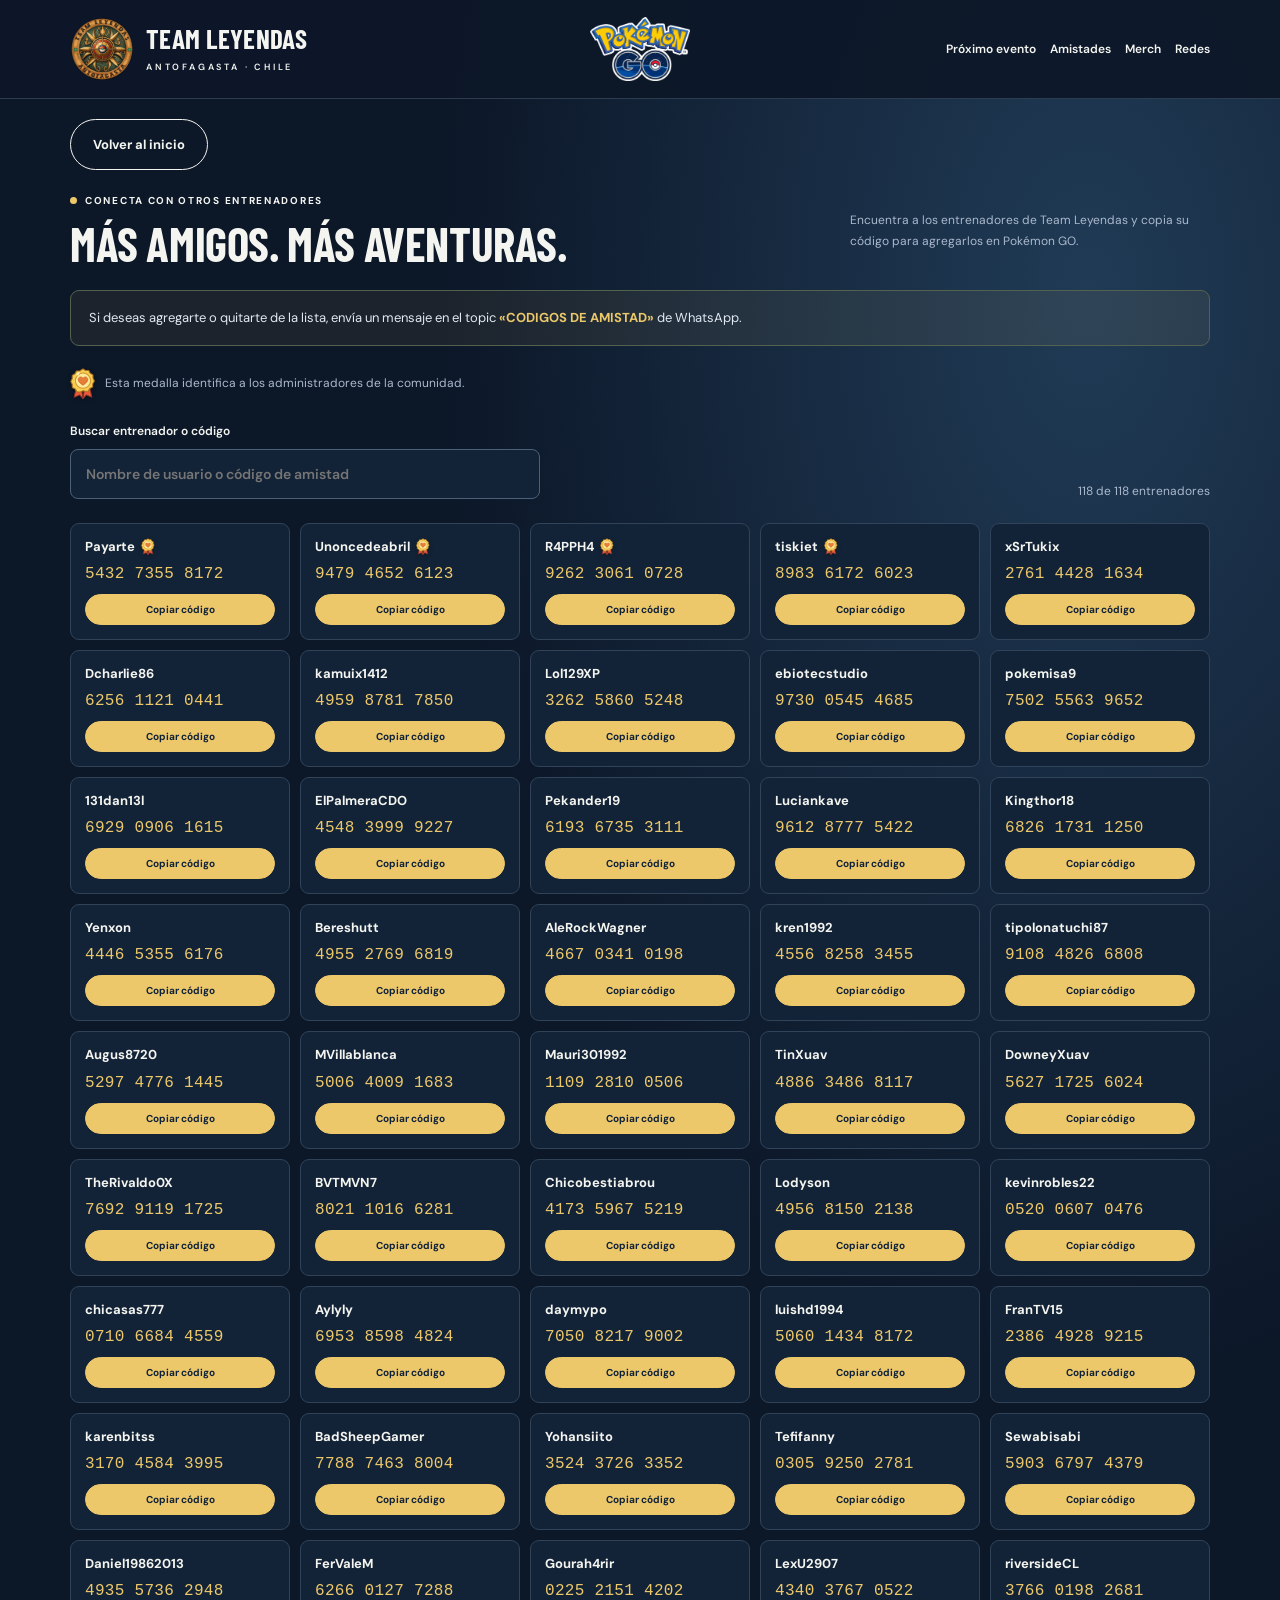
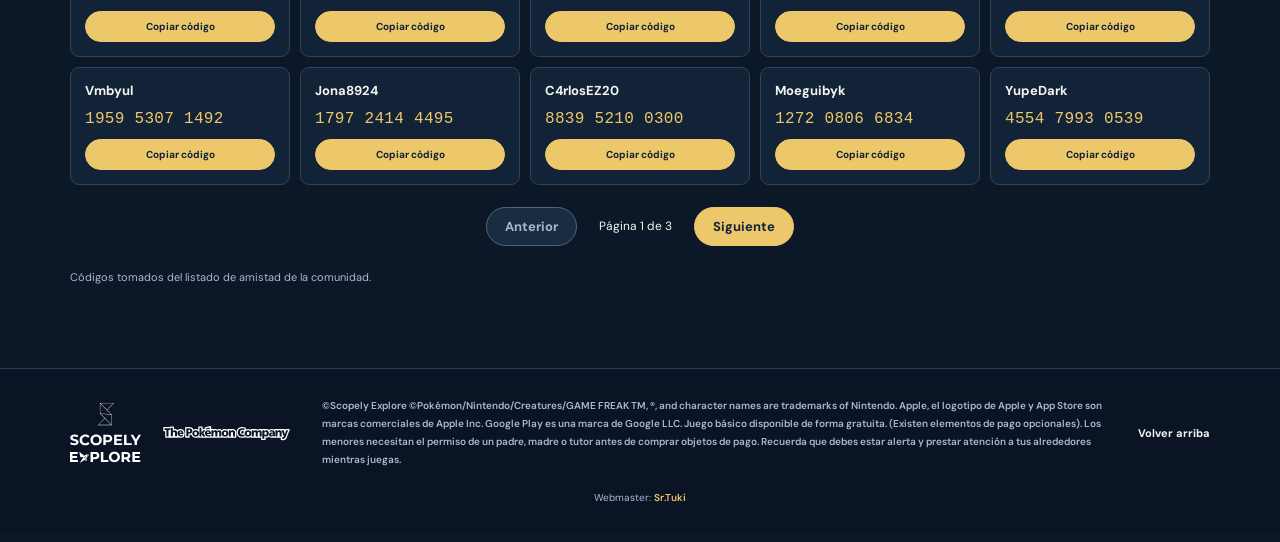
==== amistades.html @ 50afb920 "Quitar Bellota1311, Katheeee19, carloskys9 y ErisVamp de amistades" ====
<!doctype html>
<html lang="es">
<head>
<meta charset="utf-8"><meta name="viewport" content="width=device-width, initial-scale=1">
<title>Amistades · Team Leyendas Antofagasta</title>
<meta name="description" content="Team Leyendas, comunidad oficial de Pokémon GO de Antofagasta. Descubre una nueva aventura junto a entrenadores de tu ciudad.">
<!-- Vista previa al compartir en WhatsApp y redes sociales -->
<link rel="canonical" href="https://teamleyendasgo.cl/amistades.html">
<meta property="og:type" content="website">
<meta property="og:locale" content="es_CL">
<meta property="og:site_name" content="Team Leyendas Antofagasta">
<meta property="og:title" content="Amistades · Team Leyendas Antofagasta">
<meta property="og:description" content="Encuentra entrenadores de Team Leyendas Antofagasta, copia sus códigos de amistad y comparte regalos y aventuras en Pokémon GO.">
<meta property="og:url" content="https://teamleyendasgo.cl/amistades.html">
<meta property="og:image" content="https://teamleyendasgo.cl/vista-previa.png">
<meta property="og:image:secure_url" content="https://teamleyendasgo.cl/vista-previa.png">
<meta property="og:image:type" content="image/png">
<meta property="og:image:width" content="768">
<meta property="og:image:height" content="797">
<meta property="og:image:alt" content="Logo oficial de Team Leyendas Antofagasta">
<meta name="twitter:card" content="summary_large_image">
<meta name="twitter:title" content="Amistades · Team Leyendas Antofagasta">
<meta name="twitter:description" content="Encuentra entrenadores de Team Leyendas Antofagasta, copia sus códigos de amistad y comparte regalos y aventuras en Pokémon GO.">
<meta name="twitter:image" content="https://teamleyendasgo.cl/vista-previa.png">
<meta name="twitter:image:alt" content="Logo oficial de Team Leyendas Antofagasta">

<meta name="theme-color" content="#f6f3eb">
<link rel="icon" type="image/png" href="[data-uri]">
<style>
@import url('https://fonts.googleapis.com/css2?family=Barlow+Condensed:wght@600;700;800&family=DM+Sans:wght@400;500;600;700&display=swap');
:root{--paper:#f6f3eb;--ink:#263c35;--orange:#ec6334;--muted:#69776c;--line:#d8dcd0}*{box-sizing:border-box}html{scroll-behavior:smooth;scroll-padding-top:90px}body{margin:0;background:var(--paper);color:var(--ink);font-family:'DM Sans',sans-serif}a{color:inherit;text-decoration:none}button{font:inherit;cursor:pointer}button:focus-visible,a:focus-visible{outline:3px solid #228c9e;outline-offset:5px}.wrap{max-width:1220px;margin:auto;padding:0 40px}header{border-bottom:1px solid var(--line);background:var(--paper)}.nav{height:98px;display:flex;align-items:center;justify-content:space-between;gap:30px}.brand{display:flex;align-items:center;gap:12px}.brand-ball{width:40px;height:40px;border:3px solid var(--ink);border-radius:50%;background:linear-gradient(var(--orange) 0 46%,var(--ink) 46% 55%,var(--paper) 55%);position:relative;transform:rotate(-22deg)}.brand-ball:after{content:'';position:absolute;width:11px;height:11px;background:var(--paper);border:3px solid var(--ink);border-radius:50%;left:9px;top:9px}.brand strong{font-family:'Barlow Condensed',sans-serif;font-size:27px;line-height:.9;letter-spacing:.3px}.brand small{display:block;font-size:9px;font-weight:600;letter-spacing:2.8px;margin-top:7px}nav{display:flex;align-items:center;gap:31px;font-size:13px;font-weight:600}nav a:hover{color:var(--orange)}.btn{display:inline-flex;align-items:center;justify-content:center;gap:24px;padding:16px 22px;border-radius:6px;border:1px solid var(--ink);font-weight:700;font-size:13px;background:transparent;transition:transform .2s,background .2s}.btn:hover{transform:translateY(-2px)}.btn.primary{background:var(--orange);border-color:var(--orange);color:white}.btn.dark{background:var(--ink);color:white}.nav-cta{padding:12px 18px}.menu{display:none}.hero{padding:69px 0 54px;display:grid;grid-template-columns:1fr 1fr;align-items:center;gap:15px}.eyebrow{display:flex;align-items:center;gap:8px;font-size:10px;font-weight:700;letter-spacing:1.7px;text-transform:uppercase}.eyebrow:before{content:'';width:7px;height:7px;border-radius:50%;background:var(--orange)}h1,h2,h3,p{margin:0}h1{font-family:'Barlow Condensed',sans-serif;font-weight:800;font-size:clamp(65px,7.3vw,100px);line-height:.94;letter-spacing:-1.3px;margin:22px 0}h1 em{font-style:normal;color:var(--orange)}.hero-copy>p{max-width:395px;line-height:1.8;font-size:14px;color:var(--muted);margin:25px 0}.actions{display:flex;gap:12px;flex-wrap:wrap}.location{display:flex;align-items:center;gap:9px;font-size:11px;color:var(--muted);margin-top:27px}.location svg{width:17px}.art{position:relative}.art svg{display:block;width:100%;height:auto}.art-tag{position:absolute;bottom:48px;left:35px;background:var(--paper);border:1px solid var(--ink);box-shadow:4px 4px 0 var(--ink);padding:13px 18px;transform:rotate(-6deg);font-size:12px;font-weight:700}.ticker{display:flex;justify-content:space-between;align-items:center;gap:20px;padding:22px 0;border-top:1px solid var(--line);border-bottom:1px solid var(--line);font-size:11px;font-weight:700;letter-spacing:1px}.ticker span:before{content:'✦';color:var(--orange);margin-right:12px}section{padding:70px 0}.section-top{display:flex;justify-content:space-between;gap:25px;align-items:end;margin-bottom:28px}h2{font-family:'Barlow Condensed',sans-serif;font-size:47px;line-height:1.05;text-transform:uppercase;letter-spacing:-.4px}.section-top h2{margin-top:12px}.section-top>p{font-size:12px;color:var(--muted);max-width:285px;line-height:1.8}.cards{display:grid;grid-template-columns:repeat(3,1fr);gap:20px}.card{border:1px solid var(--line);border-radius:10px;overflow:hidden;background:#faf8f2}.card-art{height:158px;position:relative;overflow:hidden;display:flex;align-items:center;justify-content:center}.card-art.one{background:#dfe8d5}.card-art.two{background:#f2ddc6}.card-art.three{background:#dce7ea}.orb{position:absolute;width:185px;height:185px;border:1px solid #263c3522;border-radius:50%}.orb:after{content:'';position:absolute;inset:20px;border:1px solid #263c3522;border-radius:50%}.symbol{font-size:75px;z-index:1;color:#48694c;font-weight:700;line-height:1}.two .symbol{color:#a96636}.three .symbol{color:#4c7887}.card-label{position:absolute;left:16px;top:14px;background:#faf8f2;font-size:9px;font-weight:700;letter-spacing:1px;padding:6px 9px;border-radius:3px}.card-body{padding:23px}.card-body h3{font-size:18px;margin-bottom:10px}.card-body p{font-size:12px;line-height:1.8;color:var(--muted);min-height:65px}.card-bottom{display:flex;justify-content:space-between;border-top:1px solid var(--line);margin-top:18px;padding-top:14px;font-size:10px;font-weight:600;color:var(--muted)}.community{display:grid;grid-template-columns:.9fr 1.1fr;gap:70px;align-items:center;border-top:1px solid var(--line)}.community h2{font-size:60px;margin:18px 0}.community p{font-size:14px;line-height:1.85;color:var(--muted)}.principles{display:grid;gap:0}.principle{display:grid;grid-template-columns:42px 1fr;gap:17px;padding:22px 0;border-bottom:1px solid var(--line)}.principle:first-child{border-top:1px solid var(--line)}.principle .num{font-family:'Barlow Condensed',sans-serif;font-size:27px;color:var(--orange)}.principle h3{font-size:15px;margin-bottom:7px}.principle p{font-size:12px}.join{padding:45px 48px;background:var(--ink);color:var(--paper);border-radius:12px;display:grid;grid-template-columns:1.2fr 1fr;gap:60px;align-items:center;margin:0 0 65px;position:relative;overflow:hidden}.join h2{font-size:46px;margin:15px 0}.join p{color:#c0cdc0;font-size:12px;line-height:1.8;max-width:420px}.join .eyebrow{color:#e5e8d6}.join-side{border-left:1px solid #ffffff26;padding-left:40px}.join-side h3{font-size:17px;margin-bottom:10px}.join-side .btn{margin-top:20px}.faq{padding:0 0 65px}.faq h2{font-size:36px;margin-bottom:20px}details{border-bottom:1px solid var(--line);padding:19px 0}summary{cursor:pointer;font-size:13px;font-weight:600;list-style:none;display:flex;justify-content:space-between;gap:15px}summary:after{content:'+';font-size:19px;color:var(--orange)}details[open] summary:after{content:'−'}details p{font-size:12px;color:var(--muted);line-height:1.8;max-width:740px;margin-top:12px}footer{border-top:1px solid var(--line);padding:28px 0}.footer-row{display:flex;justify-content:space-between;align-items:center;gap:30px}.footer-row p{font-size:10px;color:var(--muted);line-height:1.8;max-width:510px}.footer-row>a{font-size:11px;font-weight:700}dialog{background:var(--paper);color:var(--ink);border:1px solid var(--ink);border-radius:12px;max-width:470px;padding:35px}dialog::backdrop{background:#142d27aa}dialog h2{font-size:35px;margin-bottom:15px}dialog p{line-height:1.8;font-size:14px;color:var(--muted);margin-bottom:20px}@media(min-width:1450px){.hero{padding-top:85px;padding-bottom:75px}}@media(max-width:900px){.wrap{padding:0 25px}nav{gap:18px}.hero{padding-top:45px}h1{font-size:76px}.art-tag{bottom:24px;left:15px;font-size:10px}.cards{gap:12px}.card-body{padding:17px}.community{gap:35px}.join{gap:25px;padding:35px}.ticker{font-size:9px}}@media(max-width:650px){.nav{height:80px}.menu{display:block;border:1px solid var(--line);border-radius:4px;background:transparent;padding:8px 11px}nav{display:none;position:absolute;left:0;right:0;top:80px;z-index:5;background:var(--paper);padding:25px;flex-direction:column;border-bottom:1px solid var(--line)}nav.open{display:flex}.hero{grid-template-columns:1fr;padding-top:38px;gap:10px}h1{font-size:79px}.hero-copy>p{font-size:14px;max-width:100%}.art{max-width:440px;margin:auto;width:100%}.art-tag{bottom:35px}.ticker{flex-wrap:wrap;justify-content:center;font-size:9px;gap:15px}.section-top{display:block}.section-top>p{margin-top:17px;max-width:100%}section{padding:48px 0}h2{font-size:40px}.cards{grid-template-columns:1fr;gap:18px}.card-art{height:170px}.card-body p{min-height:auto}.community{grid-template-columns:1fr;gap:25px}.community h2{font-size:49px}.join{grid-template-columns:1fr;padding:29px;gap:28px;margin-bottom:45px}.join h2{font-size:39px}.join-side{border-left:0;border-top:1px solid #ffffff26;padding:25px 0 0}.footer-row{align-items:start;flex-direction:column;gap:15px}.btn{gap:16px}.faq{padding-bottom:45px}}@media(prefers-reduced-motion:reduce){html{scroll-behavior:auto}*{transition:none!important}}
</style>
<style>
:root{--paper:#0c1728;--ink:#f4f5f0;--orange:#edc86a;--muted:#abb9cd;--line:#2c3c51}
body{background:radial-gradient(ellipse at 85% 14%,#203b56 0,transparent 42%),#0c1728}
header{background:#0c1728eF}.brand-ball{background:linear-gradient(#edc86a 0 46%,#f4f5f0 46% 55%,#0c1728 55%)}
.hero{min-height:640px}.hero h1{font-size:clamp(65px,6.5vw,89px);line-height:1.02}.hero-copy>p{font-size:15px}.hero .eyebrow{color:var(--orange)}.eyebrow:before{background:var(--orange)}
.btn{border-radius:30px}.btn.primary{color:#102238;background:var(--orange);border-color:var(--orange)}.btn.dark{background:#233a55;color:white;border-color:#415875}.btn.whatsapp{background:#28bf75;border-color:#28bf75;color:#052d20}.btn:hover{filter:brightness(1.08)}
.art{filter:drop-shadow(0 20px 35px #0005)}.art-tag{color:#132b3c;background:#edc86a;border-color:#edc86a;box-shadow:4px 4px 0 #40576e}
.ticker{color:#d8e5f2}.card{background:#132337;border-color:#304359;border-radius:16px}.card-art{height:180px}.card-art.one{background:#20443e}.card-art.two{background:#4a382c}.card-art.three{background:#213c54}.symbol,.two .symbol,.three .symbol{color:#edc86a}.orb,.orb:after{border-color:#ffffff20}.card-label{background:#0b1929;color:#e2edf4}.card-body{padding:25px}.card-body h3{font-size:20px}
.join{background:linear-gradient(125deg,#203e54,#152b40);border:1px solid #3b5367}.join h2{color:var(--orange)}.join p{color:#b9ccdb}.join-side{border-color:#456176}.join .eyebrow{color:#e6d7a9}footer{background:#09132180}
.float-wa{position:fixed;right:22px;bottom:22px;z-index:8;box-shadow:0 5px 30px #0007;padding:14px 21px;font-size:12px}nav{gap:23px}
@media(max-width:650px){.hero{min-height:auto}.hero h1{font-size:65px}.art{margin-top:15px}.float-wa{bottom:14px;right:14px;padding:12px 18px}footer{padding-bottom:90px}.join{padding:28px}.join-side{border-left:0}.hero-copy>p{font-size:14px}}
</style><style>.brand-logo{width:58px;height:53px;object-fit:contain;background:white;border-radius:50%;flex-shrink:0}.official-art{padding:20px 20px 35px;text-align:center}.logo-stage{display:grid;place-items:center;max-width:430px;margin:auto;aspect-ratio:1;border:1px solid #edc86a55;border-radius:50%;background:radial-gradient(circle,#35574b,#13283c 68%);box-shadow:0 0 90px #edc86a10,inset 0 0 60px #edc86a10}.hero-logo{width:84%;height:auto;border-radius:50%;box-shadow:0 12px 40px #0005}.community-badge{position:relative;margin:-20px auto 0;display:flex;align-items:center;justify-content:center;gap:15px;max-width:350px;padding:14px 22px;background:#f8f9f4;border-radius:14px;border:1px solid #edc86a;color:#183043;box-shadow:0 12px 30px #0003;text-align:left;font-size:11px;line-height:1.7}.community-badge img{width:110px;height:auto}.friend-toolbar{display:flex;align-items:end;justify-content:space-between;gap:20px;margin-bottom:24px}.friend-toolbar label{font-size:12px;font-weight:600;display:grid;gap:10px;width:min(100%,470px)}#friend-search{background:#132337;color:#f4f5f0;border:1px solid #4b6177;border-radius:8px;padding:15px;font:inherit;font-size:14px;min-width:0;width:100%}#friend-search:focus{outline:2px solid #edc86a;outline-offset:2px}#friend-count{font-size:12px;color:var(--muted)}.friend-grid{display:grid;grid-template-columns:repeat(3,minmax(0,1fr));gap:15px}.friend-card{border:1px solid #304359;background:#132337;border-radius:12px;padding:22px}.friend-card h3{font-size:16px;overflow-wrap:anywhere;margin-bottom:13px}.friend-code{font-family:monospace;font-size:22px;letter-spacing:1px;color:#edc86a;margin-bottom:17px}.friend-card .btn{padding:10px 15px;font-size:11px;width:100%}.friend-pending{font-size:13px;color:var(--muted);padding:8px 0 22px}.friend-pagination{display:flex;align-items:center;justify-content:center;gap:22px;margin-top:25px}.friend-pagination .btn{padding:10px 18px}.friend-pagination span{font-size:12px}.friend-pagination button:disabled{opacity:.35;cursor:default;transform:none}.friend-note{font-size:11px;color:var(--muted);margin-top:22px;line-height:1.8}#copy-status{min-height:24px;font-size:12px;color:#5fe0a2;margin-top:12px}.friends-empty{grid-column:1/-1;color:var(--muted);padding:35px;text-align:center}@media(max-width:1050px){nav{gap:12px;font-size:12px}.brand strong{font-size:24px}.nav{gap:14px}.friend-grid{grid-template-columns:repeat(2,minmax(0,1fr))}}@media(max-width:650px){.friend-grid{grid-template-columns:1fr}.friend-toolbar{display:block}#friend-count{margin-top:15px}.brand-logo{width:47px;height:43px}.official-art{padding-top:10px}.community-badge{max-width:300px}.community-badge img{width:90px}.friend-pagination{gap:14px}.friend-pagination .btn{padding:10px 14px}}</style><style>.next-event{margin-top:45px;padding:35px;display:grid;grid-template-columns:150px 1fr;gap:35px;align-items:center;border:1px solid #8c7748;border-radius:16px;background:linear-gradient(120deg,#303e35,#14283b)}.event-date{display:flex;flex-direction:column;align-items:center;gap:7px;color:#edc86a;padding:27px 12px;border:1px solid #edc86a55;border-radius:12px;background:#0c172866;text-align:center}.event-date span{font-size:10px;font-weight:700;letter-spacing:1.3px}.event-date strong{font:800 100px/.95 'Barlow Condensed',sans-serif}.event-info h2{font-size:43px;margin:12px 0}.event-info p{font-size:13px;line-height:1.8;color:#bbccda;max-width:790px}.event-info .event-time{font-weight:700;color:#f1dc9e;margin-bottom:12px}.event-info .event-meetup{margin:13px 0 20px;color:#d0dedb}.event-info .btn{padding:12px 18px;font-size:12px}nav{gap:14px;font-size:12px}@media(min-width:651px) and (max-width:1120px){nav a[href="index.html#aventuras"],nav a[href="index.html#preguntas"]{display:none}}@media(max-width:650px){.next-event{grid-template-columns:1fr;padding:24px;gap:22px;margin-top:30px}.event-date{flex-direction:row;justify-content:center;gap:14px;padding:15px 10px}.event-date strong{font-size:57px}.event-date span{font-size:9px;max-width:78px}.event-info h2{font-size:37px}.event-info .actions{flex-direction:column}.event-info .btn{width:100%}}</style><style>.meetup-section{display:grid;grid-template-columns:1.1fr 1fr;gap:45px;align-items:center;padding:35px 0 65px}.meetup-copy h2{margin:14px 0 22px;font-size:47px}.meetup-copy h3{font-size:17px;color:#edc86a;margin-bottom:12px}.meetup-copy p{font-size:13px;line-height:1.8;color:var(--muted);max-width:540px}.meetup-copy .meetup-note{margin:12px 0 23px;font-size:12px}.meetup-copy .btn{padding:12px 18px;font-size:12px}.meetup-map{border:1px solid #3c5368;border-radius:14px;overflow:hidden;background:#132337}.meetup-map iframe{display:block;border:0;width:100%;height:270px;background:#dce6e8}.meetup-map>p{font-size:11px;padding:14px 17px;color:#c2d3dd}@media(max-width:650px){.meetup-section{grid-template-columns:1fr;gap:25px;padding-top:0;padding-bottom:45px}.meetup-copy h2{font-size:40px}.meetup-map iframe{height:240px}}</style><style>.event-poster{grid-column:1/-1;margin:0 0 2px;border:1px solid #5c6d65;border-radius:12px;overflow:hidden;background:#0c1728}.event-poster>a{display:block}.event-poster img{display:block;width:100%;height:auto;max-height:390px;object-fit:contain;margin:auto}.event-poster figcaption{padding:12px 16px;font-size:10px;color:#b8c9d7;line-height:1.7}.event-poster figcaption a{color:#edc86a;text-decoration:underline;text-underline-offset:3px}@media(max-width:650px){.event-poster img{max-height:260px}.event-poster figcaption{padding:10px 12px}}</style><style>header .brand-logo{width:64px;height:64px;background:transparent;object-fit:contain;border-radius:50%}@media(max-width:650px){header .brand-logo{width:52px;height:52px}}</style><style>.friend-card .btn{background:#edc86a;color:#102238;border:1px solid #edc86a;font-weight:700}.friend-card .btn:hover{background:#f8d989;border-color:#f8d989;color:#102238}.friend-card .btn:focus-visible{outline:3px solid #ffffff;outline-offset:3px}</style><style>.friend-grid{grid-template-columns:repeat(5,minmax(0,1fr));gap:10px}.friend-card{padding:14px;border-radius:9px}.friend-card h3{font-size:13px;margin-bottom:9px;line-height:1.4}.friend-code{font-size:16px;letter-spacing:.3px;margin-bottom:11px;white-space:nowrap}.friend-card .btn{padding:8px 10px;font-size:10px}.friend-pending{font-size:11px;padding:5px 0 12px}.friend-pagination{margin-top:22px}@media(max-width:1100px){.friend-grid{grid-template-columns:repeat(4,minmax(0,1fr))}}@media(max-width:850px){.friend-grid{grid-template-columns:repeat(3,minmax(0,1fr))}}@media(max-width:600px){.friend-grid{grid-template-columns:repeat(2,minmax(0,1fr));gap:8px}.friend-card{padding:12px}.friend-code{font-size:15px}}@media(max-width:350px){.friend-grid{grid-template-columns:1fr}}</style><style>.menu{color:#f4f5f0;border-color:#647991;background:#132337}.menu:hover,.menu[aria-expanded="true"]{color:#edc86a;border-color:#edc86a;background:#1b3046}.menu:focus-visible{outline:3px solid #edc86a;outline-offset:3px}</style><style>.friend-list-request{margin:0 0 22px;padding:15px 18px;border:1px solid #53624f;border-radius:9px;background:#edc86a12;color:#e0e9f3;font-size:13px;line-height:1.8}.friend-list-request strong{color:#edc86a}</style><style>footer .brand-logo{width:64px;height:64px;background:transparent;object-fit:contain;border-radius:50%}@media(max-width:650px){footer .brand-logo{width:52px;height:52px}}</style><style>footer .footer-row{display:grid;grid-template-columns:220px minmax(0,1fr) auto;gap:32px;align-items:center}.footer-logos{display:flex;align-items:center;justify-content:center;gap:22px}.footer-logos img{display:block;max-width:100%;object-fit:contain;filter:brightness(0) invert(1)}.footer-logos .scopely-logo{width:71px;height:60px}.footer-logos .pokemon-logo{width:127px;height:auto}.footer-row .legal-notice{max-width:none;font-size:10px;line-height:1.8}.legal-notice strong{font-weight:600}.developer-credit{text-align:center;margin-top:22px;font-size:10px;color:var(--muted)}.developer-credit a{color:var(--orange);font-weight:600}.developer-credit a:hover{text-decoration:underline}#redes .social-icon{width:16px;height:16px;flex-shrink:0}#redes .btn{gap:9px}@media(max-width:900px){footer .footer-row{grid-template-columns:1fr;gap:22px}.footer-logos{justify-content:flex-start}.footer-row .legal-notice{max-width:720px}}</style><style>.friend-pagination .btn{background:#edc86a;color:#102238;border-color:#edc86a}.friend-pagination .btn:hover:not(:disabled){background:#f5d98d;border-color:#f5d98d}.friend-pagination .btn:disabled{background:#192c40;color:#a8b8cb;border-color:#52657b;opacity:1;cursor:default;transform:none;filter:none}</style><style>.admin-badge{display:inline-flex;align-items:center;justify-content:center;width:26px;height:31px;flex:0 0 26px;vertical-align:middle;filter:drop-shadow(0 1px 2px #0005)}.admin-badge svg{display:block;width:100%;height:100%}.friend-card h3{display:flex;align-items:center;gap:8px}.friend-card .admin-badge{width:14px;height:17px;flex:0 0 14px;margin:0}.friend-card h3{gap:6px}.admin-legend{display:flex;align-items:center;flex-wrap:wrap;gap:9px;margin:0 0 24px;color:var(--muted);font-size:12px;line-height:1.7}</style><style>header .nav{display:grid;grid-template-columns:minmax(0,1fr) auto minmax(0,1fr);gap:20px}header .brand{justify-self:start}.pogo-header-logo{grid-column:2;grid-row:1;display:block;line-height:0}.pogo-header-logo img{display:block;width:100px;height:64px;object-fit:contain}header nav{grid-column:3;grid-row:1;justify-self:end}@media(min-width:651px) and (max-width:850px){header .nav{gap:12px}.pogo-header-logo img{width:78px;height:50px}header .brand strong{font-size:20px}header .brand small{font-size:8px;letter-spacing:1.8px}header .brand-logo{width:52px;height:52px}header nav{gap:10px;font-size:11px}}@media(max-width:650px){header .nav{height:124px;grid-template-columns:minmax(0,1fr) auto;grid-template-rows:52px 42px;gap:8px 12px;padding-top:10px;padding-bottom:12px}header .menu{grid-column:2;grid-row:1;justify-self:end}.pogo-header-logo{grid-column:1/-1;grid-row:2;justify-self:center}.pogo-header-logo img{width:66px;height:42px}header nav{top:124px;grid-column:auto;grid-row:auto;justify-self:stretch}}</style><style>.friends-intro{width:285px;max-width:100%;flex-shrink:0;display:flex;flex-direction:column;align-items:center;gap:16px}.friends-intro p{font-size:12px;color:var(--muted);line-height:1.8;width:100%}@media(max-width:650px){.friends-intro{width:100%;margin-top:22px;align-items:flex-start;gap:14px}}</style><style>.friends-back{padding-top:20px}.friends-section{padding:24px 0 45px}.friends-section .section-top{display:grid;grid-template-columns:minmax(0,1fr) 360px;align-items:center;gap:24px;margin-bottom:22px}.friends-section .friends-intro{display:block;width:100%;margin:0}.friends-section .friends-intro p{margin:0}@media(max-width:900px){.friends-section .section-top{grid-template-columns:1fr;gap:18px}.friends-section .friends-intro{max-width:520px}}@media(max-width:650px){.friends-back{padding-top:16px}.friends-section{padding-top:20px;padding-bottom:32px}.friends-section .section-top{gap:16px;margin-bottom:20px}.friends-section .friends-intro{display:block}}</style></head>
<body id="inicio"><header><div class="wrap nav"><a class="brand" href="index.html#inicio" aria-label="Team Leyendas, inicio"><img class="brand-logo" src="[data-uri]" alt="Logo de Team Leyendas Antofagasta" width="64" height="64"><span><strong>TEAM LEYENDAS</strong><small>ANTOFAGASTA · CHILE</small></span></a><a class="pogo-header-logo" href="https://pokemongo.com/es" target="_blank" rel="noopener noreferrer" aria-label="Sitio oficial de Pokémon GO"><img src="[data-uri]" alt="Pokémon GO" width="100" height="64"></a><button class="menu" aria-expanded="false" aria-controls="navigation">Menú ☰</button><nav id="navigation" aria-label="Navegación principal"><a href="https://pokemongo.com/es/news/into-the-wild-2026" target="_blank" rel="noopener noreferrer">Próximo evento</a><a href="amistades.html" aria-current="page">Amistades</a><a href="merch.html">Merch</a><a href="index.html#redes">Redes</a></nav></div></header><main class="wrap"><div class="friends-back"><a class="btn" href="index.html">Volver al inicio</a></div><section id="amistades" class="friends-section"><div class="section-top"><div><div class="eyebrow">Conecta con otros entrenadores</div><h2>Más amigos. Más aventuras.</h2></div><div class="friends-intro"><p>Encuentra a los entrenadores de Team Leyendas y copia su código para agregarlos en Pokémon GO.</p></div></div><p class="friend-list-request">Si deseas agregarte o quitarte de la lista, envía un mensaje en el topic <strong>«CODIGOS DE AMISTAD»</strong> de WhatsApp.</p><p class="admin-legend"><span class="admin-badge" aria-hidden="true"><svg viewBox="0 0 32 38" xmlns="http://www.w3.org/2000/svg" aria-hidden="true" focusable="false"><path d="m8 23-3 13 7-3 4 5 2-14m6-1 3 13-7-3-4 5-2-14" fill="#e65c39" stroke="#8b3028" stroke-width="1.2" stroke-linejoin="round"/><path d="m16 1 3 2 4-.1 1.8 3.5 3.4 2 .1 4 1.7 3.6-2 3.4-.2 4-3.6 1.8-2 3.4-4-.2L16 28l-3.5 1.4-4-.2-2-3.4-3.6-1.8-.2-4L1 16.6l1.7-3.6.1-4 3.4-2L8 3.5l4 .1Z" fill="#f8cc53" stroke="#ad741e" stroke-width="1.3" stroke-linejoin="round"/><circle cx="16" cy="15.5" r="9.4" fill="#ffeb9b" stroke="#d39a2d" stroke-width="1.3"/><path d="M16 21.3c-1.1-.8-6-4-6-7.3 0-3.3 4-4.2 6-1.6 2-2.6 6-1.7 6 1.6 0 3.3-4.9 6.5-6 7.3Z" fill="#e47d35" stroke="#c65b2b" stroke-width=".7"/><path d="m9 8 2-2" stroke="#fff6cb" stroke-width="2" stroke-linecap="round"/></svg></span><span>Esta medalla identifica a los administradores de la comunidad.</span></p><div class="friend-toolbar"><label for="friend-search">Buscar entrenador o código<input id="friend-search" type="search" placeholder="Nombre de usuario o código de amistad" autocomplete="off"></label><p id="friend-count" aria-live="polite"></p></div><div id="friend-grid" class="friend-grid"></div><div class="friend-pagination"><button class="btn" id="friend-prev">Anterior</button><span id="friend-page" aria-live="polite"></span><button class="btn" id="friend-next">Siguiente</button></div><p class="friend-note">Códigos tomados del listado de amistad de la comunidad.</p><p id="copy-status" role="status" aria-live="polite"></p></section></main><footer><div class="wrap footer-row"><div class="footer-logos"><a href="https://explore.scopely.com/" target="_blank" rel="noopener noreferrer" aria-label="Scopely Explore"><img class="scopely-logo" src="[data-uri]" alt="Scopely Explore" width="71" height="60" loading="lazy"></a><a href="https://www.pokemon.com/" target="_blank" rel="noopener noreferrer" aria-label="The Pokémon Company"><img class="pokemon-logo" src="[data-uri]" alt="The Pokémon Company" width="150" height="17" loading="lazy"></a></div><p class="legal-notice"><strong>©Scopely Explore ©Pokémon/Nintendo/Creatures/GAME FREAK TM, ®, and character names are trademarks of Nintendo. Apple, el logotipo de Apple y App Store son marcas comerciales de Apple Inc. Google Play es una marca de Google LLC. Juego básico disponible de forma gratuita. (Existen elementos de pago opcionales). Los menores necesitan el permiso de un padre, madre o tutor antes de comprar objetos de pago. Recuerda que debes estar alerta y prestar atención a tus alrededores mientras juegas.</strong></p><a href="index.html#inicio">Volver arriba</a></div><div class="wrap"><p class="developer-credit">Webmaster: <a href="https://srtuki.cl" target="_blank" rel="noopener noreferrer">Sr.Tuki</a></p></div></footer><script>
const menu=document.querySelector('.menu'),nav=document.querySelector('nav');menu.addEventListener('click',()=>{const open=nav.classList.toggle('open');menu.setAttribute('aria-expanded',String(open));});nav.querySelectorAll('a').forEach(a=>a.addEventListener('click',()=>{nav.classList.remove('open');menu.setAttribute('aria-expanded','false');}));

const adminMedalMarkup="<svg viewBox=\"0 0 32 38\" xmlns=\"http://www.w3.org/2000/svg\" aria-hidden=\"true\" focusable=\"false\"><path d=\"m8 23-3 13 7-3 4 5 2-14m6-1 3 13-7-3-4 5-2-14\" fill=\"#e65c39\" stroke=\"#8b3028\" stroke-width=\"1.2\" stroke-linejoin=\"round\"/><path d=\"m16 1 3 2 4-.1 1.8 3.5 3.4 2 .1 4 1.7 3.6-2 3.4-.2 4-3.6 1.8-2 3.4-4-.2L16 28l-3.5 1.4-4-.2-2-3.4-3.6-1.8-.2-4L1 16.6l1.7-3.6.1-4 3.4-2L8 3.5l4 .1Z\" fill=\"#f8cc53\" stroke=\"#ad741e\" stroke-width=\"1.3\" stroke-linejoin=\"round\"/><circle cx=\"16\" cy=\"15.5\" r=\"9.4\" fill=\"#ffeb9b\" stroke=\"#d39a2d\" stroke-width=\"1.3\"/><path d=\"M16 21.3c-1.1-.8-6-4-6-7.3 0-3.3 4-4.2 6-1.6 2-2.6 6-1.7 6 1.6 0 3.3-4.9 6.5-6 7.3Z\" fill=\"#e47d35\" stroke=\"#c65b2b\" stroke-width=\".7\"/><path d=\"m9 8 2-2\" stroke=\"#fff6cb\" stroke-width=\"2\" stroke-linecap=\"round\"/></svg>";
const trainers=[{"name":"Payarte","code":"543273558172","admin":true},{"name":"Unoncedeabril","code":"947946526123","admin":true},{"name":"R4PPH4","code":"926230610728","admin":true},{"name":"xSrTukix","code":"276144281634"},{"name":"Dcharlie86","code":"625611210441"},{"name":"kamuix1412","code":"495987817850"},{"name":"Lol129XP","code":"326258605248"},{"name":"tiskiet","code":"898361726023","admin":true},{"name":"ebiotecstudio","code":"973005454685"},{"name":"pokemisa9","code":"750255639652"},{"name":"131dan13l","code":"692909061615"},{"name":"ElPalmeraCDO","code":"454839999227"},{"name":"Pekander19","code":"619367353111"},{"name":"Luciankave","code":"961287775422"},{"name":"Kingthor18","code":"682617311250"},{"name":"Yenxon","code":"444653556176"},{"name":"Bereshutt","code":"495527696819"},{"name":"AleRockWagner","code":"466703410198"},{"name":"kren1992","code":"455682583455"},{"name":"tipolonatuchi87","code":"910848266808"},{"name":"Augus8720","code":"529747761445"},{"name":"MVillablanca","code":"500640091683"},{"name":"Mauri301992","code":"110928100506"},{"name":"TinXuav","code":"488634868117"},{"name":"DowneyXuav","code":"562717256024"},{"name":"TheRivaldo0X","code":"769291191725"},{"name":"BVTMVN7","code":"802110166281"},{"name":"Chicobestiabrou","code":"417359675219"},{"name":"Lodyson","code":"495681502138"},{"name":"kevinrobles22","code":"052006070476"},{"name":"chicasas777","code":"071066844559"},{"name":"Aylyly","code":"695385984824"},{"name":"daymypo","code":"705082179002"},{"name":"luishd1994","code":"506014348172"},{"name":"FranTV15","code":"238649289215"},{"name":"karenbitss","code":"317045843995"},{"name":"BadSheepGamer","code":"778874638004"},{"name":"Yohansiito","code":"352437263352"},{"name":"Tefifanny","code":"030592502781"},{"name":"Sewabisabi","code":"590367974379"},{"name":"Daniel19862013","code":"493557362948"},{"name":"FerValeM","code":"626601277288"},{"name":"Gourah4rir","code":"022521514202"},{"name":"LexU2907","code":"434037670522"},{"name":"riversideCL","code":"376601982681"},{"name":"Vmbyul","code":"195953071492"},{"name":"Jona8924","code":"179724144495"},{"name":"C4rlosEZ20","code":"883952100300"},{"name":"Moeguibyk","code":"127208066834"},{"name":"YupeDark","code":"455479930539"},{"name":"Isamoegui","code":"562967170615"},{"name":"Beslazz","code":"960154093938"},{"name":"CyRuZoNe","code":"837970561327"},{"name":"RedGeomety","code":"035932263436"},{"name":"PiriwinRuliento","code":"613462782385"},{"name":"Wx1936","code":"664529138214"},{"name":"NIC0B00ST","code":"186132762936"},{"name":"hulenar76","code":"654675670507"},{"name":"cls016","code":"056104756467"},{"name":"UnWnDe17","code":"732194366276"},{"name":"Gasp43r","code":"881202609809"},{"name":"pxaali","code":"602046836272"},{"name":"Joacovic","code":"903721794924"},{"name":"Zgan24","code":"875540695157"},{"name":"Holaj122","code":"609204503880"},{"name":"itsceccy","code":"078315457824"},{"name":"López199777","code":"179360969027"},{"name":"darixiquita","code":"717607521904"},{"name":"Secondaka2","code":"251036112362"},{"name":"handkings","code":"475390882871"},{"name":"B3nj154","code":"107572578033"},{"name":"Richibr0","code":"266475939299"},{"name":"Kroata211","code":"208502702952"},{"name":"Diealys","code":"559162009552"},{"name":"krlfrez","code":"169105777173"},{"name":"JeyKi8","code":"456496091552"},{"name":"peasodemallikal","code":"923523494518"},{"name":"RespectMaty","code":"791110103859"},{"name":"NikkyShan69","code":"089122580146"},{"name":"dayal05","code":"299421266790"},{"name":"prietovilca","code":"379847446121"},{"name":"PerxitaK1 ","code":"717714704583"},{"name":"PerxitaK2 ","code":"077601772850"},{"name":"As3nghar","code":"830073544170"},{"name":"Chubirojas","code":"539629080439"},{"name":"LittleButt3rcup","code":"353463200835"},{"name":"BriseidaAurora","code":"226744971799"},{"name":"Alvaroots87","code":"035904619852"},{"name":"Huorotsujidoji","code":"404450224856"},{"name":"Visoyarzo ","code":"988363063135"},{"name":"Donuleaxd ","code":"339583391688"},{"name":"eidan123xd  ","code":"576435097364"},{"name":"Shinibelen","code":"968026134483"},{"name":"Tyrannocos","code":"894473512066"},{"name":"ElShivitoSKT1","code":"581874798875"},{"name":"Negraso0","code":"635148230762"},{"name":"fabianx88","code":"224993331663"},{"name":"Rodoandres","code":"469436658069"},{"name":"Tiffanny007","code":"254234481296"},{"name":"JEMPFL","code":"592940859163"},{"name":"xNemoALT","code":"357152794767"},{"name":"herediavip987","code":"618683890260"},{"name":"jonychopp","code":"868248572136"},{"name":"giovanoz1991","code":"431201011674"},{"name":"akurepez","code":"788034961642"},{"name":"millesito","code":"157337285760"},{"name":"Palaydino","code":"498470945749"},{"name":"VladVii","code":"951183686494"},{"name":"Natifrc","code":"983023907204"},{"name":"Karii13","code":"570900025661"},{"name":"Bennettyx879","code":"523306996631"},{"name":"Resfrío común","code":"852110982389"},{"name":"Mauri777255050","code":"843614606314"},{"name":"Fidehusar","code":"433125788089"},{"name":"MarcoTala22","code":"143927549489"},{"name":"Chimbilako22","code":"658134884872"},{"name":"DarkFolf342","code":"164672518874"},{"name":"Lveronica","code":"110175921677"}].sort((a,b)=>Number(!!b.admin)-Number(!!a.admin));let friendPage=1;const friendSize=50;let filteredTrainers=trainers;const friendGrid=document.getElementById('friend-grid');function renderFriends(){const totalPages=Math.max(1,Math.ceil(filteredTrainers.length/friendSize));friendPage=Math.min(friendPage,totalPages);friendGrid.replaceChildren();for(const f of filteredTrainers.slice((friendPage-1)*friendSize,friendPage*friendSize)){const card=document.createElement('article');card.className='friend-card';const title=document.createElement('h3');title.textContent=f.name;card.append(title);if(f.admin){const badge=document.createElement('span');badge.className='admin-badge';badge.setAttribute('role','img');badge.setAttribute('aria-label','Administrador de la comunidad');badge.title='Administrador de la comunidad';badge.innerHTML=adminMedalMarkup;title.append(badge);}const code=document.createElement('p');code.className=f.code?'friend-code':'friend-pending';code.textContent=f.code?f.code.match(/.{4}/g).join(' '):'Código pendiente';card.append(code);if(f.code){const btn=document.createElement('button');btn.className='btn';btn.textContent='Copiar código';btn.setAttribute('aria-label','Copiar código de '+f.name);btn.addEventListener('click',()=>copyFriend(f));card.append(btn);}friendGrid.append(card);}if(!filteredTrainers.length){const empty=document.createElement('p');empty.className='friends-empty';empty.textContent='No encontramos entrenadores con esa búsqueda.';friendGrid.append(empty);}document.getElementById('friend-count').textContent=filteredTrainers.length+' de '+trainers.length+' entrenadores';document.getElementById('friend-page').textContent='Página '+friendPage+' de '+totalPages;document.getElementById('friend-prev').disabled=friendPage===1;document.getElementById('friend-next').disabled=friendPage===totalPages;}async function copyFriend(f){let copied=false;try{if(navigator.clipboard&&window.isSecureContext){await navigator.clipboard.writeText(f.code);copied=true;}}catch{}if(!copied){const area=document.createElement('textarea');area.value=f.code;area.style.cssText='position:fixed;left:-9999px';document.body.append(area);area.select();try{copied=document.execCommand('copy');}catch{}area.remove();}const status=document.getElementById('copy-status');if(copied)status.textContent='Código de '+f.name+' copiado.';else status.textContent='Puedes copiar el código manualmente: '+f.code.match(/.{4}/g).join(' ');}document.getElementById('friend-search').addEventListener('input',e=>{const q=e.target.value.trim().toLocaleLowerCase('es');const digits=q.replace(/\s/g,'');filteredTrainers=trainers.filter(f=>f.name.toLocaleLowerCase('es').includes(q)||(f.code&&f.code.includes(digits)));friendPage=1;renderFriends();});document.getElementById('friend-prev').addEventListener('click',()=>{friendPage--;renderFriends();});document.getElementById('friend-next').addEventListener('click',()=>{friendPage++;renderFriends();});renderFriends();
</script></body></html>
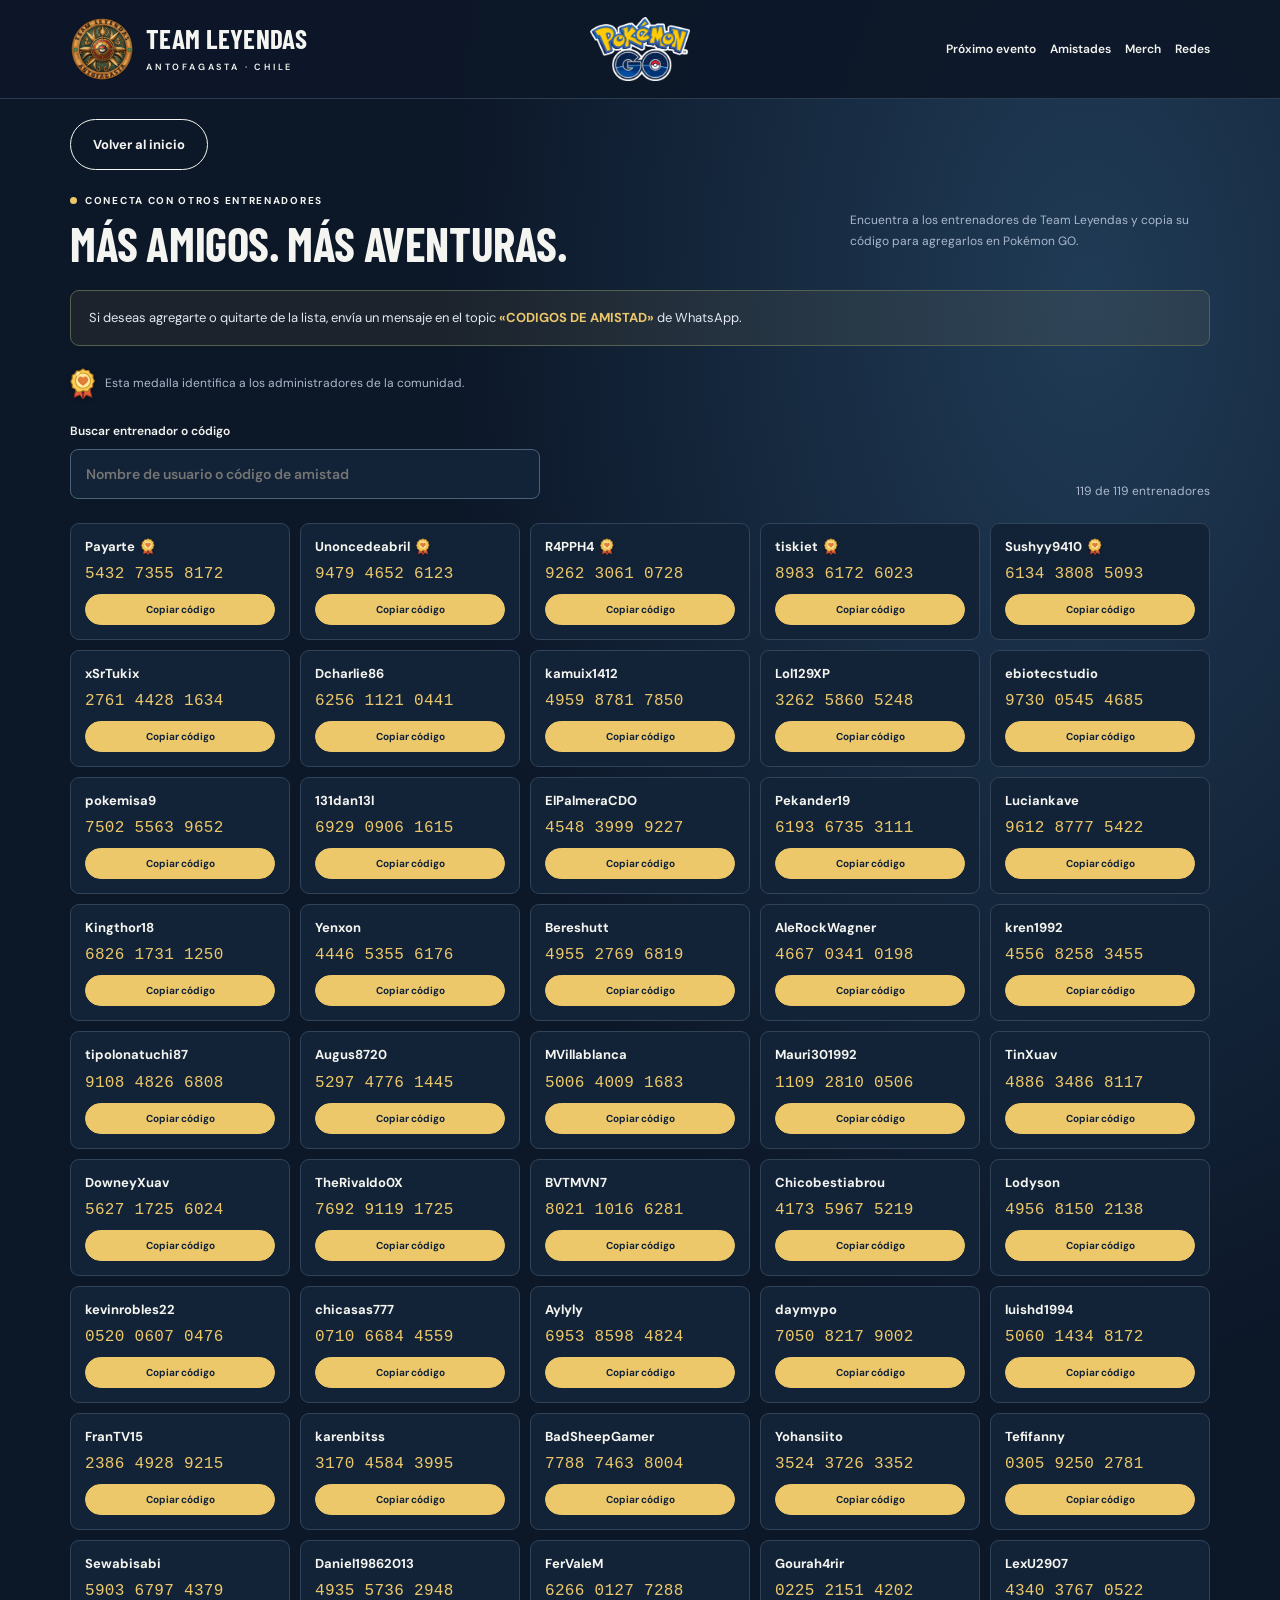
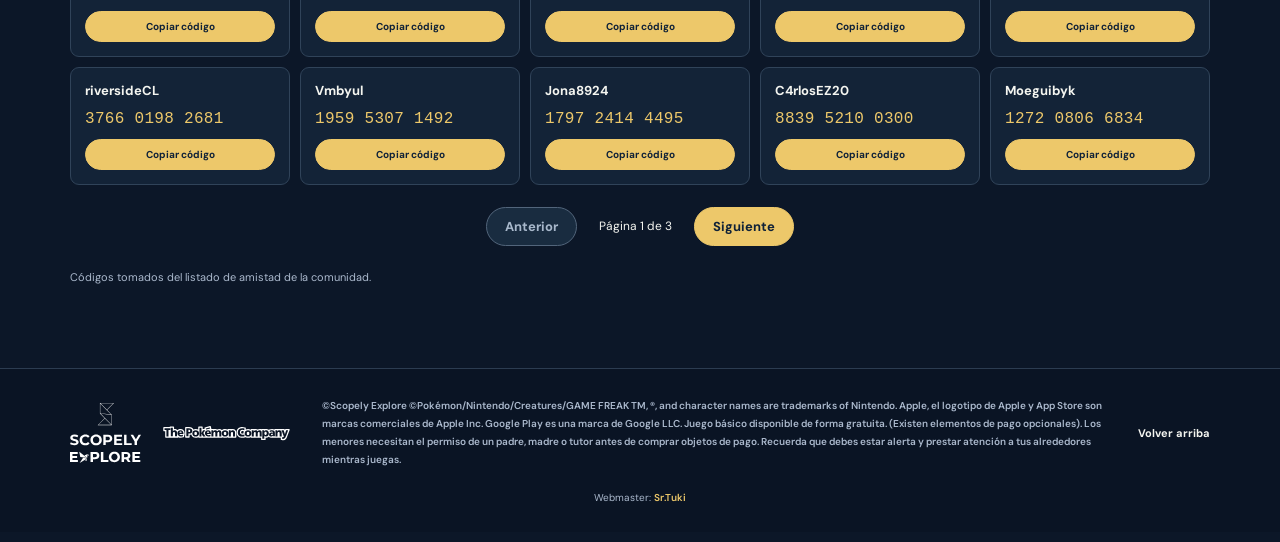
==== commit a219748a: "Añadir a Sushyy9410 como administrador con medalla al principio de amistades" ====
--- a/amistades.html
+++ b/amistades.html
@@ -46,5 +46,5 @@
 const menu=document.querySelector('.menu'),nav=document.querySelector('nav');menu.addEventListener('click',()=>{const open=nav.classList.toggle('open');menu.setAttribute('aria-expanded',String(open));});nav.querySelectorAll('a').forEach(a=>a.addEventListener('click',()=>{nav.classList.remove('open');menu.setAttribute('aria-expanded','false');}));
 
 const adminMedalMarkup="<svg viewBox=\"0 0 32 38\" xmlns=\"http://www.w3.org/2000/svg\" aria-hidden=\"true\" focusable=\"false\"><path d=\"m8 23-3 13 7-3 4 5 2-14m6-1 3 13-7-3-4 5-2-14\" fill=\"#e65c39\" stroke=\"#8b3028\" stroke-width=\"1.2\" stroke-linejoin=\"round\"/><path d=\"m16 1 3 2 4-.1 1.8 3.5 3.4 2 .1 4 1.7 3.6-2 3.4-.2 4-3.6 1.8-2 3.4-4-.2L16 28l-3.5 1.4-4-.2-2-3.4-3.6-1.8-.2-4L1 16.6l1.7-3.6.1-4 3.4-2L8 3.5l4 .1Z\" fill=\"#f8cc53\" stroke=\"#ad741e\" stroke-width=\"1.3\" stroke-linejoin=\"round\"/><circle cx=\"16\" cy=\"15.5\" r=\"9.4\" fill=\"#ffeb9b\" stroke=\"#d39a2d\" stroke-width=\"1.3\"/><path d=\"M16 21.3c-1.1-.8-6-4-6-7.3 0-3.3 4-4.2 6-1.6 2-2.6 6-1.7 6 1.6 0 3.3-4.9 6.5-6 7.3Z\" fill=\"#e47d35\" stroke=\"#c65b2b\" stroke-width=\".7\"/><path d=\"m9 8 2-2\" stroke=\"#fff6cb\" stroke-width=\"2\" stroke-linecap=\"round\"/></svg>";
-const trainers=[{"name":"Payarte","code":"543273558172","admin":true},{"name":"Unoncedeabril","code":"947946526123","admin":true},{"name":"R4PPH4","code":"926230610728","admin":true},{"name":"xSrTukix","code":"276144281634"},{"name":"Dcharlie86","code":"625611210441"},{"name":"kamuix1412","code":"495987817850"},{"name":"Lol129XP","code":"326258605248"},{"name":"tiskiet","code":"898361726023","admin":true},{"name":"ebiotecstudio","code":"973005454685"},{"name":"pokemisa9","code":"750255639652"},{"name":"131dan13l","code":"692909061615"},{"name":"ElPalmeraCDO","code":"454839999227"},{"name":"Pekander19","code":"619367353111"},{"name":"Luciankave","code":"961287775422"},{"name":"Kingthor18","code":"682617311250"},{"name":"Yenxon","code":"444653556176"},{"name":"Bereshutt","code":"495527696819"},{"name":"AleRockWagner","code":"466703410198"},{"name":"kren1992","code":"455682583455"},{"name":"tipolonatuchi87","code":"910848266808"},{"name":"Augus8720","code":"529747761445"},{"name":"MVillablanca","code":"500640091683"},{"name":"Mauri301992","code":"110928100506"},{"name":"TinXuav","code":"488634868117"},{"name":"DowneyXuav","code":"562717256024"},{"name":"TheRivaldo0X","code":"769291191725"},{"name":"BVTMVN7","code":"802110166281"},{"name":"Chicobestiabrou","code":"417359675219"},{"name":"Lodyson","code":"495681502138"},{"name":"kevinrobles22","code":"052006070476"},{"name":"chicasas777","code":"071066844559"},{"name":"Aylyly","code":"695385984824"},{"name":"daymypo","code":"705082179002"},{"name":"luishd1994","code":"506014348172"},{"name":"FranTV15","code":"238649289215"},{"name":"karenbitss","code":"317045843995"},{"name":"BadSheepGamer","code":"778874638004"},{"name":"Yohansiito","code":"352437263352"},{"name":"Tefifanny","code":"030592502781"},{"name":"Sewabisabi","code":"590367974379"},{"name":"Daniel19862013","code":"493557362948"},{"name":"FerValeM","code":"626601277288"},{"name":"Gourah4rir","code":"022521514202"},{"name":"LexU2907","code":"434037670522"},{"name":"riversideCL","code":"376601982681"},{"name":"Vmbyul","code":"195953071492"},{"name":"Jona8924","code":"179724144495"},{"name":"C4rlosEZ20","code":"883952100300"},{"name":"Moeguibyk","code":"127208066834"},{"name":"YupeDark","code":"455479930539"},{"name":"Isamoegui","code":"562967170615"},{"name":"Beslazz","code":"960154093938"},{"name":"CyRuZoNe","code":"837970561327"},{"name":"RedGeomety","code":"035932263436"},{"name":"PiriwinRuliento","code":"613462782385"},{"name":"Wx1936","code":"664529138214"},{"name":"NIC0B00ST","code":"186132762936"},{"name":"hulenar76","code":"654675670507"},{"name":"cls016","code":"056104756467"},{"name":"UnWnDe17","code":"732194366276"},{"name":"Gasp43r","code":"881202609809"},{"name":"pxaali","code":"602046836272"},{"name":"Joacovic","code":"903721794924"},{"name":"Zgan24","code":"875540695157"},{"name":"Holaj122","code":"609204503880"},{"name":"itsceccy","code":"078315457824"},{"name":"López199777","code":"179360969027"},{"name":"darixiquita","code":"717607521904"},{"name":"Secondaka2","code":"251036112362"},{"name":"handkings","code":"475390882871"},{"name":"B3nj154","code":"107572578033"},{"name":"Richibr0","code":"266475939299"},{"name":"Kroata211","code":"208502702952"},{"name":"Diealys","code":"559162009552"},{"name":"krlfrez","code":"169105777173"},{"name":"JeyKi8","code":"456496091552"},{"name":"peasodemallikal","code":"923523494518"},{"name":"RespectMaty","code":"791110103859"},{"name":"NikkyShan69","code":"089122580146"},{"name":"dayal05","code":"299421266790"},{"name":"prietovilca","code":"379847446121"},{"name":"PerxitaK1 ","code":"717714704583"},{"name":"PerxitaK2 ","code":"077601772850"},{"name":"As3nghar","code":"830073544170"},{"name":"Chubirojas","code":"539629080439"},{"name":"LittleButt3rcup","code":"353463200835"},{"name":"BriseidaAurora","code":"226744971799"},{"name":"Alvaroots87","code":"035904619852"},{"name":"Huorotsujidoji","code":"404450224856"},{"name":"Visoyarzo ","code":"988363063135"},{"name":"Donuleaxd ","code":"339583391688"},{"name":"eidan123xd  ","code":"576435097364"},{"name":"Shinibelen","code":"968026134483"},{"name":"Tyrannocos","code":"894473512066"},{"name":"ElShivitoSKT1","code":"581874798875"},{"name":"Negraso0","code":"635148230762"},{"name":"fabianx88","code":"224993331663"},{"name":"Rodoandres","code":"469436658069"},{"name":"Tiffanny007","code":"254234481296"},{"name":"JEMPFL","code":"592940859163"},{"name":"xNemoALT","code":"357152794767"},{"name":"herediavip987","code":"618683890260"},{"name":"jonychopp","code":"868248572136"},{"name":"giovanoz1991","code":"431201011674"},{"name":"akurepez","code":"788034961642"},{"name":"millesito","code":"157337285760"},{"name":"Palaydino","code":"498470945749"},{"name":"VladVii","code":"951183686494"},{"name":"Natifrc","code":"983023907204"},{"name":"Karii13","code":"570900025661"},{"name":"Bennettyx879","code":"523306996631"},{"name":"Resfrío común","code":"852110982389"},{"name":"Mauri777255050","code":"843614606314"},{"name":"Fidehusar","code":"433125788089"},{"name":"MarcoTala22","code":"143927549489"},{"name":"Chimbilako22","code":"658134884872"},{"name":"DarkFolf342","code":"164672518874"},{"name":"Lveronica","code":"110175921677"}].sort((a,b)=>Number(!!b.admin)-Number(!!a.admin));let friendPage=1;const friendSize=50;let filteredTrainers=trainers;const friendGrid=document.getElementById('friend-grid');function renderFriends(){const totalPages=Math.max(1,Math.ceil(filteredTrainers.length/friendSize));friendPage=Math.min(friendPage,totalPages);friendGrid.replaceChildren();for(const f of filteredTrainers.slice((friendPage-1)*friendSize,friendPage*friendSize)){const card=document.createElement('article');card.className='friend-card';const title=document.createElement('h3');title.textContent=f.name;card.append(title);if(f.admin){const badge=document.createElement('span');badge.className='admin-badge';badge.setAttribute('role','img');badge.setAttribute('aria-label','Administrador de la comunidad');badge.title='Administrador de la comunidad';badge.innerHTML=adminMedalMarkup;title.append(badge);}const code=document.createElement('p');code.className=f.code?'friend-code':'friend-pending';code.textContent=f.code?f.code.match(/.{4}/g).join(' '):'Código pendiente';card.append(code);if(f.code){const btn=document.createElement('button');btn.className='btn';btn.textContent='Copiar código';btn.setAttribute('aria-label','Copiar código de '+f.name);btn.addEventListener('click',()=>copyFriend(f));card.append(btn);}friendGrid.append(card);}if(!filteredTrainers.length){const empty=document.createElement('p');empty.className='friends-empty';empty.textContent='No encontramos entrenadores con esa búsqueda.';friendGrid.append(empty);}document.getElementById('friend-count').textContent=filteredTrainers.length+' de '+trainers.length+' entrenadores';document.getElementById('friend-page').textContent='Página '+friendPage+' de '+totalPages;document.getElementById('friend-prev').disabled=friendPage===1;document.getElementById('friend-next').disabled=friendPage===totalPages;}async function copyFriend(f){let copied=false;try{if(navigator.clipboard&&window.isSecureContext){await navigator.clipboard.writeText(f.code);copied=true;}}catch{}if(!copied){const area=document.createElement('textarea');area.value=f.code;area.style.cssText='position:fixed;left:-9999px';document.body.append(area);area.select();try{copied=document.execCommand('copy');}catch{}area.remove();}const status=document.getElementById('copy-status');if(copied)status.textContent='Código de '+f.name+' copiado.';else status.textContent='Puedes copiar el código manualmente: '+f.code.match(/.{4}/g).join(' ');}document.getElementById('friend-search').addEventListener('input',e=>{const q=e.target.value.trim().toLocaleLowerCase('es');const digits=q.replace(/\s/g,'');filteredTrainers=trainers.filter(f=>f.name.toLocaleLowerCase('es').includes(q)||(f.code&&f.code.includes(digits)));friendPage=1;renderFriends();});document.getElementById('friend-prev').addEventListener('click',()=>{friendPage--;renderFriends();});document.getElementById('friend-next').addEventListener('click',()=>{friendPage++;renderFriends();});renderFriends();
+const trainers=[{"name":"Payarte","code":"543273558172","admin":true},{"name":"Unoncedeabril","code":"947946526123","admin":true},{"name":"R4PPH4","code":"926230610728","admin":true},{"name":"tiskiet","code":"898361726023","admin":true},{"name":"Sushyy9410","code":"613438085093","admin":true},{"name":"xSrTukix","code":"276144281634"},{"name":"Dcharlie86","code":"625611210441"},{"name":"kamuix1412","code":"495987817850"},{"name":"Lol129XP","code":"326258605248"},{"name":"ebiotecstudio","code":"973005454685"},{"name":"pokemisa9","code":"750255639652"},{"name":"131dan13l","code":"692909061615"},{"name":"ElPalmeraCDO","code":"454839999227"},{"name":"Pekander19","code":"619367353111"},{"name":"Luciankave","code":"961287775422"},{"name":"Kingthor18","code":"682617311250"},{"name":"Yenxon","code":"444653556176"},{"name":"Bereshutt","code":"495527696819"},{"name":"AleRockWagner","code":"466703410198"},{"name":"kren1992","code":"455682583455"},{"name":"tipolonatuchi87","code":"910848266808"},{"name":"Augus8720","code":"529747761445"},{"name":"MVillablanca","code":"500640091683"},{"name":"Mauri301992","code":"110928100506"},{"name":"TinXuav","code":"488634868117"},{"name":"DowneyXuav","code":"562717256024"},{"name":"TheRivaldo0X","code":"769291191725"},{"name":"BVTMVN7","code":"802110166281"},{"name":"Chicobestiabrou","code":"417359675219"},{"name":"Lodyson","code":"495681502138"},{"name":"kevinrobles22","code":"052006070476"},{"name":"chicasas777","code":"071066844559"},{"name":"Aylyly","code":"695385984824"},{"name":"daymypo","code":"705082179002"},{"name":"luishd1994","code":"506014348172"},{"name":"FranTV15","code":"238649289215"},{"name":"karenbitss","code":"317045843995"},{"name":"BadSheepGamer","code":"778874638004"},{"name":"Yohansiito","code":"352437263352"},{"name":"Tefifanny","code":"030592502781"},{"name":"Sewabisabi","code":"590367974379"},{"name":"Daniel19862013","code":"493557362948"},{"name":"FerValeM","code":"626601277288"},{"name":"Gourah4rir","code":"022521514202"},{"name":"LexU2907","code":"434037670522"},{"name":"riversideCL","code":"376601982681"},{"name":"Vmbyul","code":"195953071492"},{"name":"Jona8924","code":"179724144495"},{"name":"C4rlosEZ20","code":"883952100300"},{"name":"Moeguibyk","code":"127208066834"},{"name":"YupeDark","code":"455479930539"},{"name":"Isamoegui","code":"562967170615"},{"name":"Beslazz","code":"960154093938"},{"name":"CyRuZoNe","code":"837970561327"},{"name":"RedGeomety","code":"035932263436"},{"name":"PiriwinRuliento","code":"613462782385"},{"name":"Wx1936","code":"664529138214"},{"name":"NIC0B00ST","code":"186132762936"},{"name":"hulenar76","code":"654675670507"},{"name":"cls016","code":"056104756467"},{"name":"UnWnDe17","code":"732194366276"},{"name":"Gasp43r","code":"881202609809"},{"name":"pxaali","code":"602046836272"},{"name":"Joacovic","code":"903721794924"},{"name":"Zgan24","code":"875540695157"},{"name":"Holaj122","code":"609204503880"},{"name":"itsceccy","code":"078315457824"},{"name":"López199777","code":"179360969027"},{"name":"darixiquita","code":"717607521904"},{"name":"Secondaka2","code":"251036112362"},{"name":"handkings","code":"475390882871"},{"name":"B3nj154","code":"107572578033"},{"name":"Richibr0","code":"266475939299"},{"name":"Kroata211","code":"208502702952"},{"name":"Diealys","code":"559162009552"},{"name":"krlfrez","code":"169105777173"},{"name":"JeyKi8","code":"456496091552"},{"name":"peasodemallikal","code":"923523494518"},{"name":"RespectMaty","code":"791110103859"},{"name":"NikkyShan69","code":"089122580146"},{"name":"dayal05","code":"299421266790"},{"name":"prietovilca","code":"379847446121"},{"name":"PerxitaK1 ","code":"717714704583"},{"name":"PerxitaK2 ","code":"077601772850"},{"name":"As3nghar","code":"830073544170"},{"name":"Chubirojas","code":"539629080439"},{"name":"LittleButt3rcup","code":"353463200835"},{"name":"BriseidaAurora","code":"226744971799"},{"name":"Alvaroots87","code":"035904619852"},{"name":"Huorotsujidoji","code":"404450224856"},{"name":"Visoyarzo ","code":"988363063135"},{"name":"Donuleaxd ","code":"339583391688"},{"name":"eidan123xd  ","code":"576435097364"},{"name":"Shinibelen","code":"968026134483"},{"name":"Tyrannocos","code":"894473512066"},{"name":"ElShivitoSKT1","code":"581874798875"},{"name":"Negraso0","code":"635148230762"},{"name":"fabianx88","code":"224993331663"},{"name":"Rodoandres","code":"469436658069"},{"name":"Tiffanny007","code":"254234481296"},{"name":"JEMPFL","code":"592940859163"},{"name":"xNemoALT","code":"357152794767"},{"name":"herediavip987","code":"618683890260"},{"name":"jonychopp","code":"868248572136"},{"name":"giovanoz1991","code":"431201011674"},{"name":"akurepez","code":"788034961642"},{"name":"millesito","code":"157337285760"},{"name":"Palaydino","code":"498470945749"},{"name":"VladVii","code":"951183686494"},{"name":"Natifrc","code":"983023907204"},{"name":"Karii13","code":"570900025661"},{"name":"Bennettyx879","code":"523306996631"},{"name":"Resfrío común","code":"852110982389"},{"name":"Mauri777255050","code":"843614606314"},{"name":"Fidehusar","code":"433125788089"},{"name":"MarcoTala22","code":"143927549489"},{"name":"Chimbilako22","code":"658134884872"},{"name":"DarkFolf342","code":"164672518874"},{"name":"Lvronica","code":"110175921677"}].sort((a,b)=>Number(!!b.admin)-Number(!!a.admin));let friendPage=1;const friendSize=50;let filteredTrainers=trainers;const friendGrid=document.getElementById('friend-grid');function renderFriends(){const totalPages=Math.max(1,Math.ceil(filteredTrainers.length/friendSize));friendPage=Math.min(friendPage,totalPages);friendGrid.replaceChildren();for(const f of filteredTrainers.slice((friendPage-1)*friendSize,friendPage*friendSize)){const card=document.createElement('article');card.className='friend-card';const title=document.createElement('h3');title.textContent=f.name;card.append(title);if(f.admin){const badge=document.createElement('span');badge.className='admin-badge';badge.setAttribute('role','img');badge.setAttribute('aria-label','Administrador de la comunidad');badge.title='Administrador de la comunidad';badge.innerHTML=adminMedalMarkup;title.append(badge);}const code=document.createElement('p');code.className=f.code?'friend-code':'friend-pending';code.textContent=f.code?f.code.match(/.{4}/g).join(' '):'Código pendiente';card.append(code);if(f.code){const btn=document.createElement('button');btn.className='btn';btn.textContent='Copiar código';btn.setAttribute('aria-label','Copiar código de '+f.name);btn.addEventListener('click',()=>copyFriend(f));card.append(btn);}friendGrid.append(card);}if(!filteredTrainers.length){const empty=document.createElement('p');empty.className='friends-empty';empty.textContent='No encontramos entrenadores con esa búsqueda.';friendGrid.append(empty);}document.getElementById('friend-count').textContent=filteredTrainers.length+' de '+trainers.length+' entrenadores';document.getElementById('friend-page').textContent='Página '+friendPage+' de '+totalPages;document.getElementById('friend-prev').disabled=friendPage===1;document.getElementById('friend-next').disabled=friendPage===totalPages;}async function copyFriend(f){let copied=false;try{if(navigator.clipboard&&window.isSecureContext){await navigator.clipboard.writeText(f.code);copied=true;}}catch{}if(!copied){const area=document.createElement('textarea');area.value=f.code;area.style.cssText='position:fixed;left:-9999px';document.body.append(area);area.select();try{copied=document.execCommand('copy');}catch{}area.remove();}const status=document.getElementById('copy-status');if(copied)status.textContent='Código de '+f.name+' copiado.';else status.textContent='Puedes copiar el código manualmente: '+f.code.match(/.{4}/g).join(' ');}document.getElementById('friend-search').addEventListener('input',e=>{const q=e.target.value.trim().toLocaleLowerCase('es');const digits=q.replace(/\s/g,'');filteredTrainers=trainers.filter(f=>f.name.toLocaleLowerCase('es').includes(q)||(f.code&&f.code.includes(digits)));friendPage=1;renderFriends();});document.getElementById('friend-prev').addEventListener('click',()=>{friendPage--;renderFriends();});document.getElementById('friend-next').addEventListener('click',()=>{friendPage++;renderFriends();});renderFriends();
 </script></body></html>
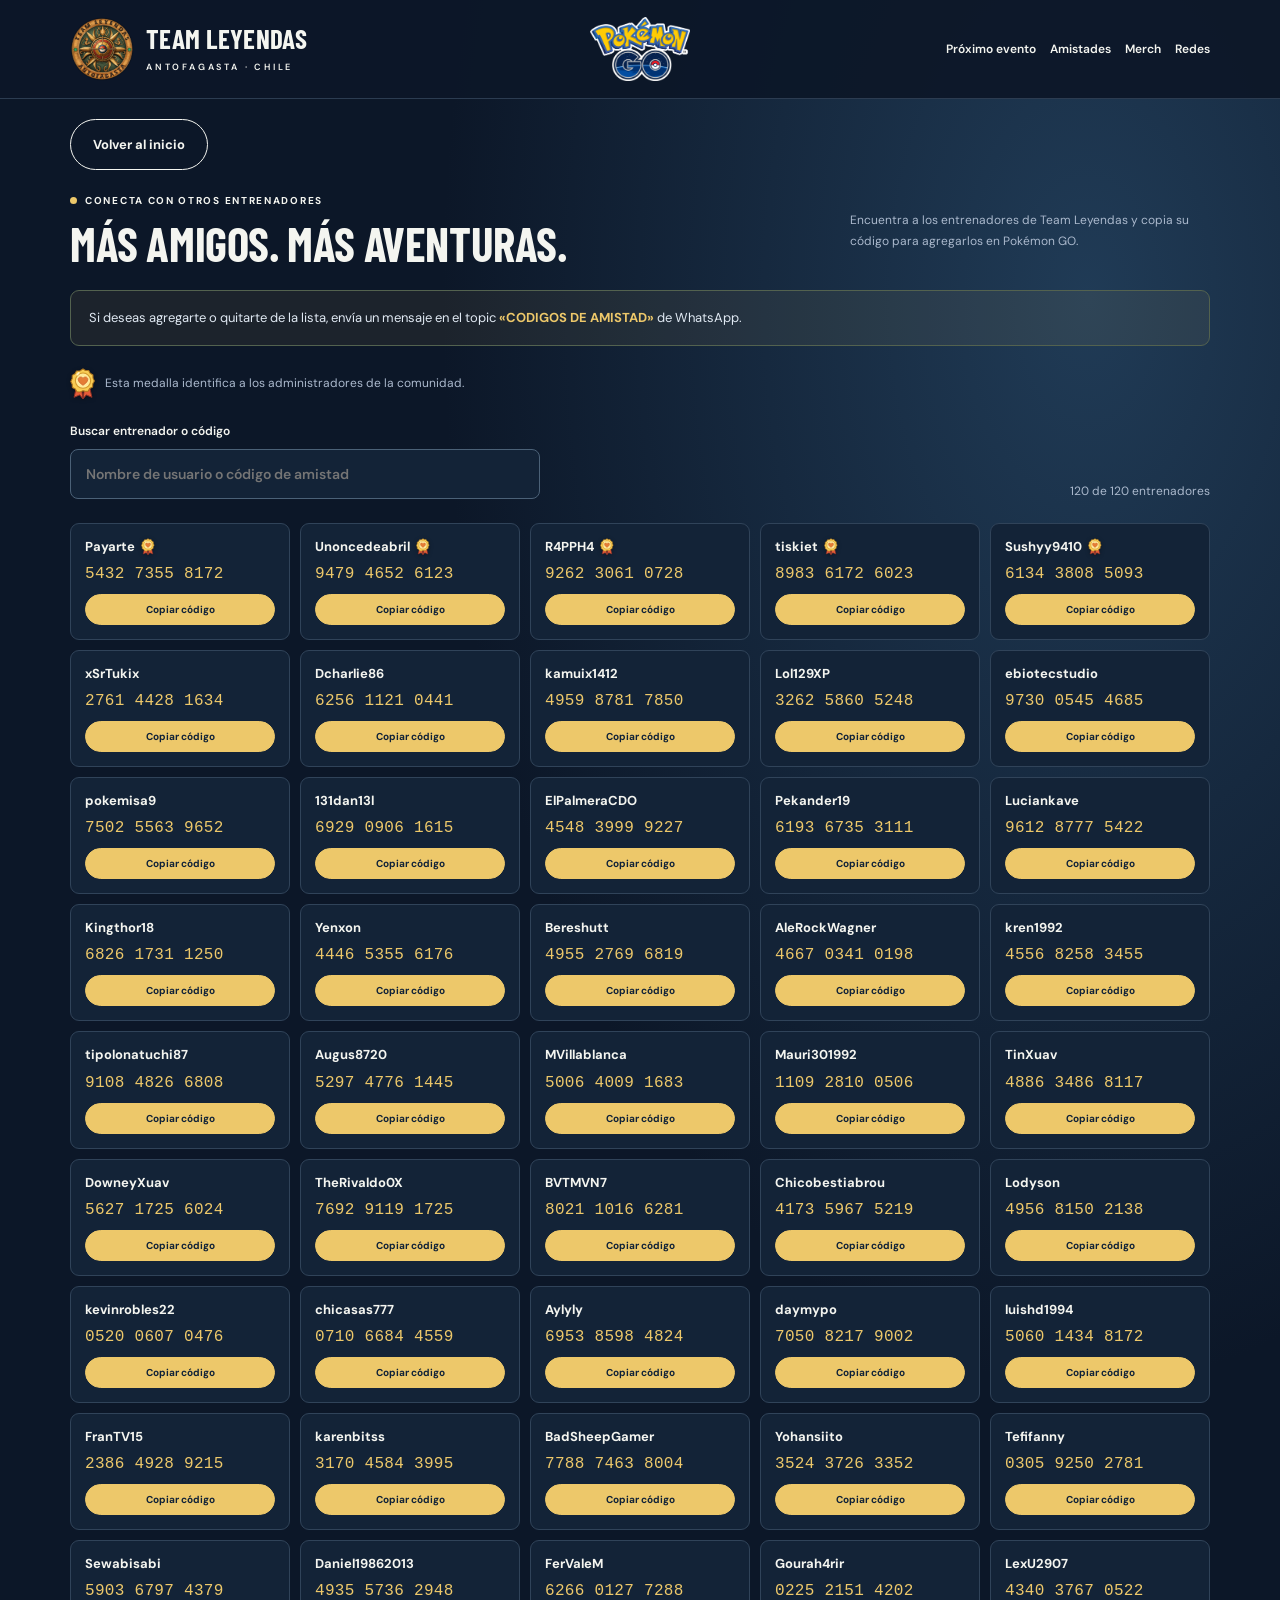
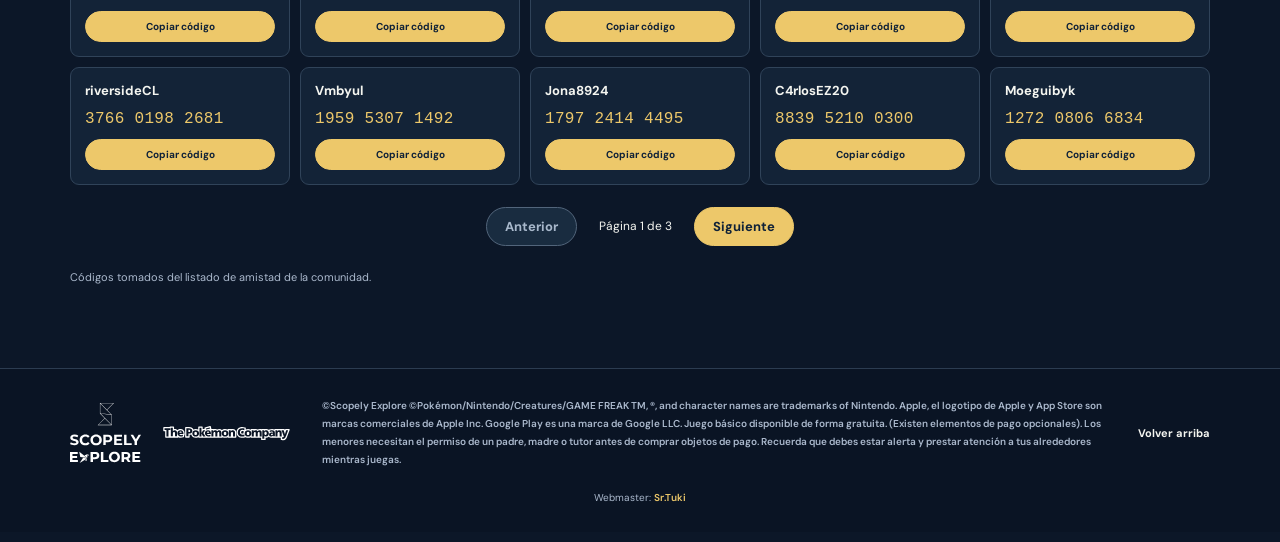
==== commit 11c7ecc9: "Añadir PowerMirssonRTX a amistades sin QR" ====
--- a/amistades.html
+++ b/amistades.html
@@ -46,5 +46,5 @@
 const menu=document.querySelector('.menu'),nav=document.querySelector('nav');menu.addEventListener('click',()=>{const open=nav.classList.toggle('open');menu.setAttribute('aria-expanded',String(open));});nav.querySelectorAll('a').forEach(a=>a.addEventListener('click',()=>{nav.classList.remove('open');menu.setAttribute('aria-expanded','false');}));
 
 const adminMedalMarkup="<svg viewBox=\"0 0 32 38\" xmlns=\"http://www.w3.org/2000/svg\" aria-hidden=\"true\" focusable=\"false\"><path d=\"m8 23-3 13 7-3 4 5 2-14m6-1 3 13-7-3-4 5-2-14\" fill=\"#e65c39\" stroke=\"#8b3028\" stroke-width=\"1.2\" stroke-linejoin=\"round\"/><path d=\"m16 1 3 2 4-.1 1.8 3.5 3.4 2 .1 4 1.7 3.6-2 3.4-.2 4-3.6 1.8-2 3.4-4-.2L16 28l-3.5 1.4-4-.2-2-3.4-3.6-1.8-.2-4L1 16.6l1.7-3.6.1-4 3.4-2L8 3.5l4 .1Z\" fill=\"#f8cc53\" stroke=\"#ad741e\" stroke-width=\"1.3\" stroke-linejoin=\"round\"/><circle cx=\"16\" cy=\"15.5\" r=\"9.4\" fill=\"#ffeb9b\" stroke=\"#d39a2d\" stroke-width=\"1.3\"/><path d=\"M16 21.3c-1.1-.8-6-4-6-7.3 0-3.3 4-4.2 6-1.6 2-2.6 6-1.7 6 1.6 0 3.3-4.9 6.5-6 7.3Z\" fill=\"#e47d35\" stroke=\"#c65b2b\" stroke-width=\".7\"/><path d=\"m9 8 2-2\" stroke=\"#fff6cb\" stroke-width=\"2\" stroke-linecap=\"round\"/></svg>";
-const trainers=[{"name":"Payarte","code":"543273558172","admin":true},{"name":"Unoncedeabril","code":"947946526123","admin":true},{"name":"R4PPH4","code":"926230610728","admin":true},{"name":"tiskiet","code":"898361726023","admin":true},{"name":"Sushyy9410","code":"613438085093","admin":true},{"name":"xSrTukix","code":"276144281634"},{"name":"Dcharlie86","code":"625611210441"},{"name":"kamuix1412","code":"495987817850"},{"name":"Lol129XP","code":"326258605248"},{"name":"ebiotecstudio","code":"973005454685"},{"name":"pokemisa9","code":"750255639652"},{"name":"131dan13l","code":"692909061615"},{"name":"ElPalmeraCDO","code":"454839999227"},{"name":"Pekander19","code":"619367353111"},{"name":"Luciankave","code":"961287775422"},{"name":"Kingthor18","code":"682617311250"},{"name":"Yenxon","code":"444653556176"},{"name":"Bereshutt","code":"495527696819"},{"name":"AleRockWagner","code":"466703410198"},{"name":"kren1992","code":"455682583455"},{"name":"tipolonatuchi87","code":"910848266808"},{"name":"Augus8720","code":"529747761445"},{"name":"MVillablanca","code":"500640091683"},{"name":"Mauri301992","code":"110928100506"},{"name":"TinXuav","code":"488634868117"},{"name":"DowneyXuav","code":"562717256024"},{"name":"TheRivaldo0X","code":"769291191725"},{"name":"BVTMVN7","code":"802110166281"},{"name":"Chicobestiabrou","code":"417359675219"},{"name":"Lodyson","code":"495681502138"},{"name":"kevinrobles22","code":"052006070476"},{"name":"chicasas777","code":"071066844559"},{"name":"Aylyly","code":"695385984824"},{"name":"daymypo","code":"705082179002"},{"name":"luishd1994","code":"506014348172"},{"name":"FranTV15","code":"238649289215"},{"name":"karenbitss","code":"317045843995"},{"name":"BadSheepGamer","code":"778874638004"},{"name":"Yohansiito","code":"352437263352"},{"name":"Tefifanny","code":"030592502781"},{"name":"Sewabisabi","code":"590367974379"},{"name":"Daniel19862013","code":"493557362948"},{"name":"FerValeM","code":"626601277288"},{"name":"Gourah4rir","code":"022521514202"},{"name":"LexU2907","code":"434037670522"},{"name":"riversideCL","code":"376601982681"},{"name":"Vmbyul","code":"195953071492"},{"name":"Jona8924","code":"179724144495"},{"name":"C4rlosEZ20","code":"883952100300"},{"name":"Moeguibyk","code":"127208066834"},{"name":"YupeDark","code":"455479930539"},{"name":"Isamoegui","code":"562967170615"},{"name":"Beslazz","code":"960154093938"},{"name":"CyRuZoNe","code":"837970561327"},{"name":"RedGeomety","code":"035932263436"},{"name":"PiriwinRuliento","code":"613462782385"},{"name":"Wx1936","code":"664529138214"},{"name":"NIC0B00ST","code":"186132762936"},{"name":"hulenar76","code":"654675670507"},{"name":"cls016","code":"056104756467"},{"name":"UnWnDe17","code":"732194366276"},{"name":"Gasp43r","code":"881202609809"},{"name":"pxaali","code":"602046836272"},{"name":"Joacovic","code":"903721794924"},{"name":"Zgan24","code":"875540695157"},{"name":"Holaj122","code":"609204503880"},{"name":"itsceccy","code":"078315457824"},{"name":"López199777","code":"179360969027"},{"name":"darixiquita","code":"717607521904"},{"name":"Secondaka2","code":"251036112362"},{"name":"handkings","code":"475390882871"},{"name":"B3nj154","code":"107572578033"},{"name":"Richibr0","code":"266475939299"},{"name":"Kroata211","code":"208502702952"},{"name":"Diealys","code":"559162009552"},{"name":"krlfrez","code":"169105777173"},{"name":"JeyKi8","code":"456496091552"},{"name":"peasodemallikal","code":"923523494518"},{"name":"RespectMaty","code":"791110103859"},{"name":"NikkyShan69","code":"089122580146"},{"name":"dayal05","code":"299421266790"},{"name":"prietovilca","code":"379847446121"},{"name":"PerxitaK1 ","code":"717714704583"},{"name":"PerxitaK2 ","code":"077601772850"},{"name":"As3nghar","code":"830073544170"},{"name":"Chubirojas","code":"539629080439"},{"name":"LittleButt3rcup","code":"353463200835"},{"name":"BriseidaAurora","code":"226744971799"},{"name":"Alvaroots87","code":"035904619852"},{"name":"Huorotsujidoji","code":"404450224856"},{"name":"Visoyarzo ","code":"988363063135"},{"name":"Donuleaxd ","code":"339583391688"},{"name":"eidan123xd  ","code":"576435097364"},{"name":"Shinibelen","code":"968026134483"},{"name":"Tyrannocos","code":"894473512066"},{"name":"ElShivitoSKT1","code":"581874798875"},{"name":"Negraso0","code":"635148230762"},{"name":"fabianx88","code":"224993331663"},{"name":"Rodoandres","code":"469436658069"},{"name":"Tiffanny007","code":"254234481296"},{"name":"JEMPFL","code":"592940859163"},{"name":"xNemoALT","code":"357152794767"},{"name":"herediavip987","code":"618683890260"},{"name":"jonychopp","code":"868248572136"},{"name":"giovanoz1991","code":"431201011674"},{"name":"akurepez","code":"788034961642"},{"name":"millesito","code":"157337285760"},{"name":"Palaydino","code":"498470945749"},{"name":"VladVii","code":"951183686494"},{"name":"Natifrc","code":"983023907204"},{"name":"Karii13","code":"570900025661"},{"name":"Bennettyx879","code":"523306996631"},{"name":"Resfrío común","code":"852110982389"},{"name":"Mauri777255050","code":"843614606314"},{"name":"Fidehusar","code":"433125788089"},{"name":"MarcoTala22","code":"143927549489"},{"name":"Chimbilako22","code":"658134884872"},{"name":"DarkFolf342","code":"164672518874"},{"name":"Lvronica","code":"110175921677"}].sort((a,b)=>Number(!!b.admin)-Number(!!a.admin));let friendPage=1;const friendSize=50;let filteredTrainers=trainers;const friendGrid=document.getElementById('friend-grid');function renderFriends(){const totalPages=Math.max(1,Math.ceil(filteredTrainers.length/friendSize));friendPage=Math.min(friendPage,totalPages);friendGrid.replaceChildren();for(const f of filteredTrainers.slice((friendPage-1)*friendSize,friendPage*friendSize)){const card=document.createElement('article');card.className='friend-card';const title=document.createElement('h3');title.textContent=f.name;card.append(title);if(f.admin){const badge=document.createElement('span');badge.className='admin-badge';badge.setAttribute('role','img');badge.setAttribute('aria-label','Administrador de la comunidad');badge.title='Administrador de la comunidad';badge.innerHTML=adminMedalMarkup;title.append(badge);}const code=document.createElement('p');code.className=f.code?'friend-code':'friend-pending';code.textContent=f.code?f.code.match(/.{4}/g).join(' '):'Código pendiente';card.append(code);if(f.code){const btn=document.createElement('button');btn.className='btn';btn.textContent='Copiar código';btn.setAttribute('aria-label','Copiar código de '+f.name);btn.addEventListener('click',()=>copyFriend(f));card.append(btn);}friendGrid.append(card);}if(!filteredTrainers.length){const empty=document.createElement('p');empty.className='friends-empty';empty.textContent='No encontramos entrenadores con esa búsqueda.';friendGrid.append(empty);}document.getElementById('friend-count').textContent=filteredTrainers.length+' de '+trainers.length+' entrenadores';document.getElementById('friend-page').textContent='Página '+friendPage+' de '+totalPages;document.getElementById('friend-prev').disabled=friendPage===1;document.getElementById('friend-next').disabled=friendPage===totalPages;}async function copyFriend(f){let copied=false;try{if(navigator.clipboard&&window.isSecureContext){await navigator.clipboard.writeText(f.code);copied=true;}}catch{}if(!copied){const area=document.createElement('textarea');area.value=f.code;area.style.cssText='position:fixed;left:-9999px';document.body.append(area);area.select();try{copied=document.execCommand('copy');}catch{}area.remove();}const status=document.getElementById('copy-status');if(copied)status.textContent='Código de '+f.name+' copiado.';else status.textContent='Puedes copiar el código manualmente: '+f.code.match(/.{4}/g).join(' ');}document.getElementById('friend-search').addEventListener('input',e=>{const q=e.target.value.trim().toLocaleLowerCase('es');const digits=q.replace(/\s/g,'');filteredTrainers=trainers.filter(f=>f.name.toLocaleLowerCase('es').includes(q)||(f.code&&f.code.includes(digits)));friendPage=1;renderFriends();});document.getElementById('friend-prev').addEventListener('click',()=>{friendPage--;renderFriends();});document.getElementById('friend-next').addEventListener('click',()=>{friendPage++;renderFriends();});renderFriends();
+const trainers=[{"name":"Payarte","code":"543273558172","admin":true},{"name":"Unoncedeabril","code":"947946526123","admin":true},{"name":"R4PPH4","code":"926230610728","admin":true},{"name":"tiskiet","code":"898361726023","admin":true},{"name":"Sushyy9410","code":"613438085093","admin":true},{"name":"xSrTukix","code":"276144281634"},{"name":"Dcharlie86","code":"625611210441"},{"name":"kamuix1412","code":"495987817850"},{"name":"Lol129XP","code":"326258605248"},{"name":"ebiotecstudio","code":"973005454685"},{"name":"pokemisa9","code":"750255639652"},{"name":"131dan13l","code":"692909061615"},{"name":"ElPalmeraCDO","code":"454839999227"},{"name":"Pekander19","code":"619367353111"},{"name":"Luciankave","code":"961287775422"},{"name":"Kingthor18","code":"682617311250"},{"name":"Yenxon","code":"444653556176"},{"name":"Bereshutt","code":"495527696819"},{"name":"AleRockWagner","code":"466703410198"},{"name":"kren1992","code":"455682583455"},{"name":"tipolonatuchi87","code":"910848266808"},{"name":"Augus8720","code":"529747761445"},{"name":"MVillablanca","code":"500640091683"},{"name":"Mauri301992","code":"110928100506"},{"name":"TinXuav","code":"488634868117"},{"name":"DowneyXuav","code":"562717256024"},{"name":"TheRivaldo0X","code":"769291191725"},{"name":"BVTMVN7","code":"802110166281"},{"name":"Chicobestiabrou","code":"417359675219"},{"name":"Lodyson","code":"495681502138"},{"name":"kevinrobles22","code":"052006070476"},{"name":"chicasas777","code":"071066844559"},{"name":"Aylyly","code":"695385984824"},{"name":"daymypo","code":"705082179002"},{"name":"luishd1994","code":"506014348172"},{"name":"FranTV15","code":"238649289215"},{"name":"karenbitss","code":"317045843995"},{"name":"BadSheepGamer","code":"778874638004"},{"name":"Yohansiito","code":"352437263352"},{"name":"Tefifanny","code":"030592502781"},{"name":"Sewabisabi","code":"590367974379"},{"name":"Daniel19862013","code":"493557362948"},{"name":"FerValeM","code":"626601277288"},{"name":"Gourah4rir","code":"022521514202"},{"name":"LexU2907","code":"434037670522"},{"name":"riversideCL","code":"376601982681"},{"name":"Vmbyul","code":"195953071492"},{"name":"Jona8924","code":"179724144495"},{"name":"C4rlosEZ20","code":"883952100300"},{"name":"Moeguibyk","code":"127208066834"},{"name":"YupeDark","code":"455479930539"},{"name":"Isamoegui","code":"562967170615"},{"name":"Beslazz","code":"960154093938"},{"name":"CyRuZoNe","code":"837970561327"},{"name":"RedGeomety","code":"035932263436"},{"name":"PiriwinRuliento","code":"613462782385"},{"name":"Wx1936","code":"664529138214"},{"name":"NIC0B00ST","code":"186132762936"},{"name":"hulenar76","code":"654675670507"},{"name":"cls016","code":"056104756467"},{"name":"UnWnDe17","code":"732194366276"},{"name":"Gasp43r","code":"881202609809"},{"name":"pxaali","code":"602046836272"},{"name":"Joacovic","code":"903721794924"},{"name":"Zgan24","code":"875540695157"},{"name":"Holaj122","code":"609204503880"},{"name":"itsceccy","code":"078315457824"},{"name":"López199777","code":"179360969027"},{"name":"darixiquita","code":"717607521904"},{"name":"Secondaka2","code":"251036112362"},{"name":"handkings","code":"475390882871"},{"name":"B3nj154","code":"107572578033"},{"name":"Richibr0","code":"266475939299"},{"name":"Kroata211","code":"208502702952"},{"name":"Diealys","code":"559162009552"},{"name":"krlfrez","code":"169105777173"},{"name":"JeyKi8","code":"456496091552"},{"name":"peasodemallikal","code":"923523494518"},{"name":"RespectMaty","code":"791110103859"},{"name":"NikkyShan69","code":"089122580146"},{"name":"dayal05","code":"299421266790"},{"name":"prietovilca","code":"379847446121"},{"name":"PerxitaK1 ","code":"717714704583"},{"name":"PerxitaK2 ","code":"077601772850"},{"name":"As3nghar","code":"830073544170"},{"name":"Chubirojas","code":"539629080439"},{"name":"LittleButt3rcup","code":"353463200835"},{"name":"BriseidaAurora","code":"226744971799"},{"name":"Alvaroots87","code":"035904619852"},{"name":"Huorotsujidoji","code":"404450224856"},{"name":"Visoyarzo ","code":"988363063135"},{"name":"Donuleaxd ","code":"339583391688"},{"name":"eidan123xd  ","code":"576435097364"},{"name":"Shinibelen","code":"968026134483"},{"name":"Tyrannocos","code":"894473512066"},{"name":"ElShivitoSKT1","code":"581874798875"},{"name":"Negraso0","code":"635148230762"},{"name":"fabianx88","code":"224993331663"},{"name":"Rodoandres","code":"469436658069"},{"name":"Tiffanny007","code":"254234481296"},{"name":"JEMPFL","code":"592940859163"},{"name":"xNemoALT","code":"357152794767"},{"name":"herediavip987","code":"618683890260"},{"name":"jonychopp","code":"868248572136"},{"name":"giovanoz1991","code":"431201011674"},{"name":"akurepez","code":"788034961642"},{"name":"millesito","code":"157337285760"},{"name":"Palaydino","code":"498470945749"},{"name":"VladVii","code":"951183686494"},{"name":"Natifrc","code":"983023907204"},{"name":"Karii13","code":"570900025661"},{"name":"Bennettyx879","code":"523306996631"},{"name":"Resfrío común","code":"852110982389"},{"name":"Mauri777255050","code":"843614606314"},{"name":"Fidehusar","code":"433125788089"},{"name":"MarcoTala22","code":"143927549489"},{"name":"Chimbilako22","code":"658134884872"},{"name":"DarkFolf342","code":"164672518874"},{"name":"Lvronica","code":"110175921677"},{"name":"PowerMirssonRTX","code":"618071949162"}].sort((a,b)=>Number(!!b.admin)-Number(!!a.admin));let friendPage=1;const friendSize=50;let filteredTrainers=trainers;const friendGrid=document.getElementById('friend-grid');function renderFriends(){const totalPages=Math.max(1,Math.ceil(filteredTrainers.length/friendSize));friendPage=Math.min(friendPage,totalPages);friendGrid.replaceChildren();for(const f of filteredTrainers.slice((friendPage-1)*friendSize,friendPage*friendSize)){const card=document.createElement('article');card.className='friend-card';const title=document.createElement('h3');title.textContent=f.name;card.append(title);if(f.admin){const badge=document.createElement('span');badge.className='admin-badge';badge.setAttribute('role','img');badge.setAttribute('aria-label','Administrador de la comunidad');badge.title='Administrador de la comunidad';badge.innerHTML=adminMedalMarkup;title.append(badge);}const code=document.createElement('p');code.className=f.code?'friend-code':'friend-pending';code.textContent=f.code?f.code.match(/.{4}/g).join(' '):'Código pendiente';card.append(code);if(f.code){const btn=document.createElement('button');btn.className='btn';btn.textContent='Copiar código';btn.setAttribute('aria-label','Copiar código de '+f.name);btn.addEventListener('click',()=>copyFriend(f));card.append(btn);}friendGrid.append(card);}if(!filteredTrainers.length){const empty=document.createElement('p');empty.className='friends-empty';empty.textContent='No encontramos entrenadores con esa búsqueda.';friendGrid.append(empty);}document.getElementById('friend-count').textContent=filteredTrainers.length+' de '+trainers.length+' entrenadores';document.getElementById('friend-page').textContent='Página '+friendPage+' de '+totalPages;document.getElementById('friend-prev').disabled=friendPage===1;document.getElementById('friend-next').disabled=friendPage===totalPages;}async function copyFriend(f){let copied=false;try{if(navigator.clipboard&&window.isSecureContext){await navigator.clipboard.writeText(f.code);copied=true;}}catch{}if(!copied){const area=document.createElement('textarea');area.value=f.code;area.style.cssText='position:fixed;left:-9999px';document.body.append(area);area.select();try{copied=document.execCommand('copy');}catch{}area.remove();}const status=document.getElementById('copy-status');if(copied)status.textContent='Código de '+f.name+' copiado.';else status.textContent='Puedes copiar el código manualmente: '+f.code.match(/.{4}/g).join(' ');}document.getElementById('friend-search').addEventListener('input',e=>{const q=e.target.value.trim().toLocaleLowerCase('es');const digits=q.replace(/\s/g,'');filteredTrainers=trainers.filter(f=>f.name.toLocaleLowerCase('es').includes(q)||(f.code&&f.code.includes(digits)));friendPage=1;renderFriends();});document.getElementById('friend-prev').addEventListener('click',()=>{friendPage--;renderFriends();});document.getElementById('friend-next').addEventListener('click',()=>{friendPage++;renderFriends();});renderFriends();
 </script></body></html>
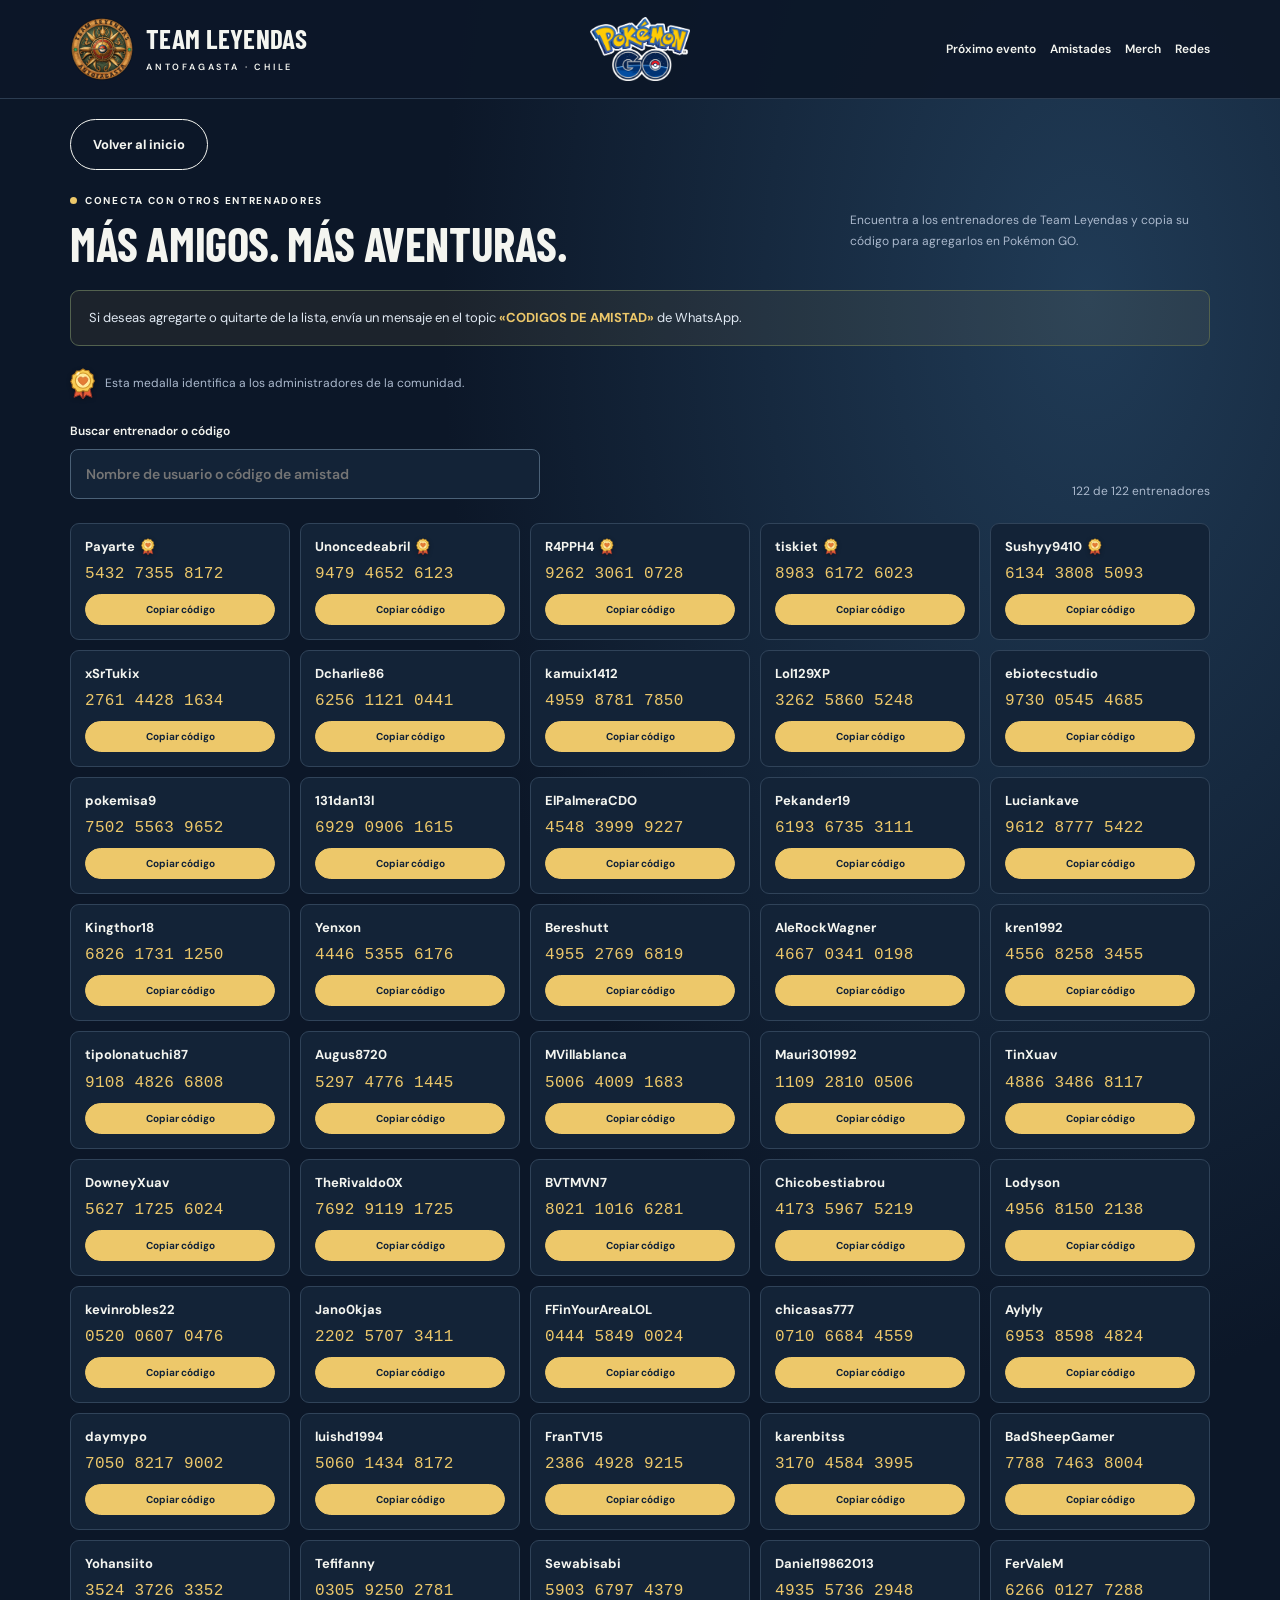
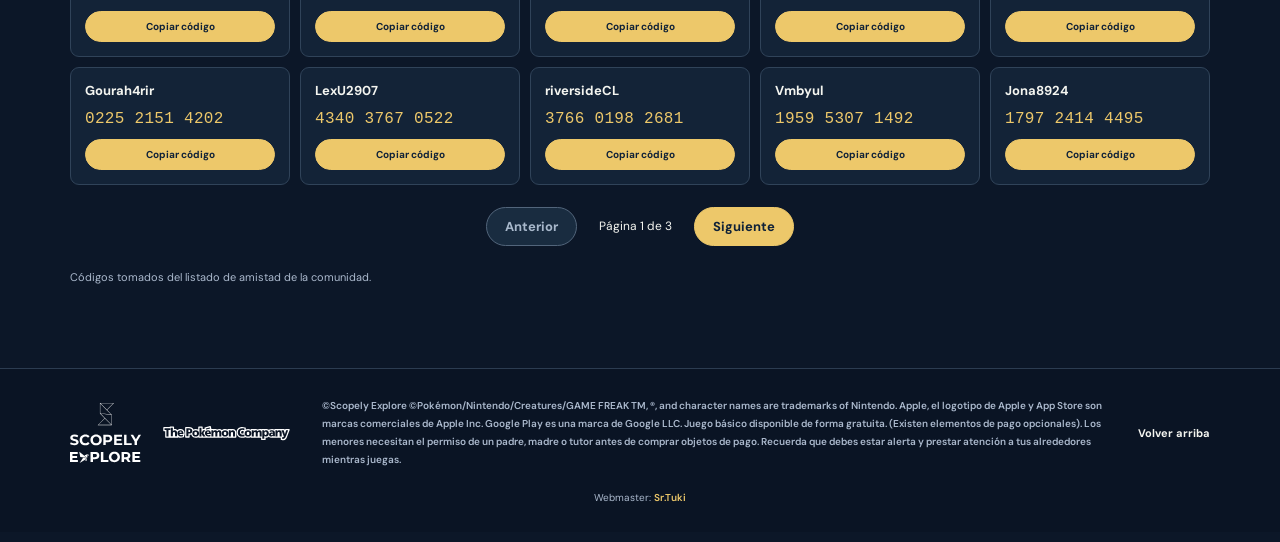
==== commit ca742528: "Update amistades.html" ====
--- a/amistades.html
+++ b/amistades.html
@@ -46,5 +46,5 @@
 const menu=document.querySelector('.menu'),nav=document.querySelector('nav');menu.addEventListener('click',()=>{const open=nav.classList.toggle('open');menu.setAttribute('aria-expanded',String(open));});nav.querySelectorAll('a').forEach(a=>a.addEventListener('click',()=>{nav.classList.remove('open');menu.setAttribute('aria-expanded','false');}));
 
 const adminMedalMarkup="<svg viewBox=\"0 0 32 38\" xmlns=\"http://www.w3.org/2000/svg\" aria-hidden=\"true\" focusable=\"false\"><path d=\"m8 23-3 13 7-3 4 5 2-14m6-1 3 13-7-3-4 5-2-14\" fill=\"#e65c39\" stroke=\"#8b3028\" stroke-width=\"1.2\" stroke-linejoin=\"round\"/><path d=\"m16 1 3 2 4-.1 1.8 3.5 3.4 2 .1 4 1.7 3.6-2 3.4-.2 4-3.6 1.8-2 3.4-4-.2L16 28l-3.5 1.4-4-.2-2-3.4-3.6-1.8-.2-4L1 16.6l1.7-3.6.1-4 3.4-2L8 3.5l4 .1Z\" fill=\"#f8cc53\" stroke=\"#ad741e\" stroke-width=\"1.3\" stroke-linejoin=\"round\"/><circle cx=\"16\" cy=\"15.5\" r=\"9.4\" fill=\"#ffeb9b\" stroke=\"#d39a2d\" stroke-width=\"1.3\"/><path d=\"M16 21.3c-1.1-.8-6-4-6-7.3 0-3.3 4-4.2 6-1.6 2-2.6 6-1.7 6 1.6 0 3.3-4.9 6.5-6 7.3Z\" fill=\"#e47d35\" stroke=\"#c65b2b\" stroke-width=\".7\"/><path d=\"m9 8 2-2\" stroke=\"#fff6cb\" stroke-width=\"2\" stroke-linecap=\"round\"/></svg>";
-const trainers=[{"name":"Payarte","code":"543273558172","admin":true},{"name":"Unoncedeabril","code":"947946526123","admin":true},{"name":"R4PPH4","code":"926230610728","admin":true},{"name":"tiskiet","code":"898361726023","admin":true},{"name":"Sushyy9410","code":"613438085093","admin":true},{"name":"xSrTukix","code":"276144281634"},{"name":"Dcharlie86","code":"625611210441"},{"name":"kamuix1412","code":"495987817850"},{"name":"Lol129XP","code":"326258605248"},{"name":"ebiotecstudio","code":"973005454685"},{"name":"pokemisa9","code":"750255639652"},{"name":"131dan13l","code":"692909061615"},{"name":"ElPalmeraCDO","code":"454839999227"},{"name":"Pekander19","code":"619367353111"},{"name":"Luciankave","code":"961287775422"},{"name":"Kingthor18","code":"682617311250"},{"name":"Yenxon","code":"444653556176"},{"name":"Bereshutt","code":"495527696819"},{"name":"AleRockWagner","code":"466703410198"},{"name":"kren1992","code":"455682583455"},{"name":"tipolonatuchi87","code":"910848266808"},{"name":"Augus8720","code":"529747761445"},{"name":"MVillablanca","code":"500640091683"},{"name":"Mauri301992","code":"110928100506"},{"name":"TinXuav","code":"488634868117"},{"name":"DowneyXuav","code":"562717256024"},{"name":"TheRivaldo0X","code":"769291191725"},{"name":"BVTMVN7","code":"802110166281"},{"name":"Chicobestiabrou","code":"417359675219"},{"name":"Lodyson","code":"495681502138"},{"name":"kevinrobles22","code":"052006070476"},{"name":"chicasas777","code":"071066844559"},{"name":"Aylyly","code":"695385984824"},{"name":"daymypo","code":"705082179002"},{"name":"luishd1994","code":"506014348172"},{"name":"FranTV15","code":"238649289215"},{"name":"karenbitss","code":"317045843995"},{"name":"BadSheepGamer","code":"778874638004"},{"name":"Yohansiito","code":"352437263352"},{"name":"Tefifanny","code":"030592502781"},{"name":"Sewabisabi","code":"590367974379"},{"name":"Daniel19862013","code":"493557362948"},{"name":"FerValeM","code":"626601277288"},{"name":"Gourah4rir","code":"022521514202"},{"name":"LexU2907","code":"434037670522"},{"name":"riversideCL","code":"376601982681"},{"name":"Vmbyul","code":"195953071492"},{"name":"Jona8924","code":"179724144495"},{"name":"C4rlosEZ20","code":"883952100300"},{"name":"Moeguibyk","code":"127208066834"},{"name":"YupeDark","code":"455479930539"},{"name":"Isamoegui","code":"562967170615"},{"name":"Beslazz","code":"960154093938"},{"name":"CyRuZoNe","code":"837970561327"},{"name":"RedGeomety","code":"035932263436"},{"name":"PiriwinRuliento","code":"613462782385"},{"name":"Wx1936","code":"664529138214"},{"name":"NIC0B00ST","code":"186132762936"},{"name":"hulenar76","code":"654675670507"},{"name":"cls016","code":"056104756467"},{"name":"UnWnDe17","code":"732194366276"},{"name":"Gasp43r","code":"881202609809"},{"name":"pxaali","code":"602046836272"},{"name":"Joacovic","code":"903721794924"},{"name":"Zgan24","code":"875540695157"},{"name":"Holaj122","code":"609204503880"},{"name":"itsceccy","code":"078315457824"},{"name":"López199777","code":"179360969027"},{"name":"darixiquita","code":"717607521904"},{"name":"Secondaka2","code":"251036112362"},{"name":"handkings","code":"475390882871"},{"name":"B3nj154","code":"107572578033"},{"name":"Richibr0","code":"266475939299"},{"name":"Kroata211","code":"208502702952"},{"name":"Diealys","code":"559162009552"},{"name":"krlfrez","code":"169105777173"},{"name":"JeyKi8","code":"456496091552"},{"name":"peasodemallikal","code":"923523494518"},{"name":"RespectMaty","code":"791110103859"},{"name":"NikkyShan69","code":"089122580146"},{"name":"dayal05","code":"299421266790"},{"name":"prietovilca","code":"379847446121"},{"name":"PerxitaK1 ","code":"717714704583"},{"name":"PerxitaK2 ","code":"077601772850"},{"name":"As3nghar","code":"830073544170"},{"name":"Chubirojas","code":"539629080439"},{"name":"LittleButt3rcup","code":"353463200835"},{"name":"BriseidaAurora","code":"226744971799"},{"name":"Alvaroots87","code":"035904619852"},{"name":"Huorotsujidoji","code":"404450224856"},{"name":"Visoyarzo ","code":"988363063135"},{"name":"Donuleaxd ","code":"339583391688"},{"name":"eidan123xd  ","code":"576435097364"},{"name":"Shinibelen","code":"968026134483"},{"name":"Tyrannocos","code":"894473512066"},{"name":"ElShivitoSKT1","code":"581874798875"},{"name":"Negraso0","code":"635148230762"},{"name":"fabianx88","code":"224993331663"},{"name":"Rodoandres","code":"469436658069"},{"name":"Tiffanny007","code":"254234481296"},{"name":"JEMPFL","code":"592940859163"},{"name":"xNemoALT","code":"357152794767"},{"name":"herediavip987","code":"618683890260"},{"name":"jonychopp","code":"868248572136"},{"name":"giovanoz1991","code":"431201011674"},{"name":"akurepez","code":"788034961642"},{"name":"millesito","code":"157337285760"},{"name":"Palaydino","code":"498470945749"},{"name":"VladVii","code":"951183686494"},{"name":"Natifrc","code":"983023907204"},{"name":"Karii13","code":"570900025661"},{"name":"Bennettyx879","code":"523306996631"},{"name":"Resfrío común","code":"852110982389"},{"name":"Mauri777255050","code":"843614606314"},{"name":"Fidehusar","code":"433125788089"},{"name":"MarcoTala22","code":"143927549489"},{"name":"Chimbilako22","code":"658134884872"},{"name":"DarkFolf342","code":"164672518874"},{"name":"Lvronica","code":"110175921677"},{"name":"PowerMirssonRTX","code":"618071949162"}].sort((a,b)=>Number(!!b.admin)-Number(!!a.admin));let friendPage=1;const friendSize=50;let filteredTrainers=trainers;const friendGrid=document.getElementById('friend-grid');function renderFriends(){const totalPages=Math.max(1,Math.ceil(filteredTrainers.length/friendSize));friendPage=Math.min(friendPage,totalPages);friendGrid.replaceChildren();for(const f of filteredTrainers.slice((friendPage-1)*friendSize,friendPage*friendSize)){const card=document.createElement('article');card.className='friend-card';const title=document.createElement('h3');title.textContent=f.name;card.append(title);if(f.admin){const badge=document.createElement('span');badge.className='admin-badge';badge.setAttribute('role','img');badge.setAttribute('aria-label','Administrador de la comunidad');badge.title='Administrador de la comunidad';badge.innerHTML=adminMedalMarkup;title.append(badge);}const code=document.createElement('p');code.className=f.code?'friend-code':'friend-pending';code.textContent=f.code?f.code.match(/.{4}/g).join(' '):'Código pendiente';card.append(code);if(f.code){const btn=document.createElement('button');btn.className='btn';btn.textContent='Copiar código';btn.setAttribute('aria-label','Copiar código de '+f.name);btn.addEventListener('click',()=>copyFriend(f));card.append(btn);}friendGrid.append(card);}if(!filteredTrainers.length){const empty=document.createElement('p');empty.className='friends-empty';empty.textContent='No encontramos entrenadores con esa búsqueda.';friendGrid.append(empty);}document.getElementById('friend-count').textContent=filteredTrainers.length+' de '+trainers.length+' entrenadores';document.getElementById('friend-page').textContent='Página '+friendPage+' de '+totalPages;document.getElementById('friend-prev').disabled=friendPage===1;document.getElementById('friend-next').disabled=friendPage===totalPages;}async function copyFriend(f){let copied=false;try{if(navigator.clipboard&&window.isSecureContext){await navigator.clipboard.writeText(f.code);copied=true;}}catch{}if(!copied){const area=document.createElement('textarea');area.value=f.code;area.style.cssText='position:fixed;left:-9999px';document.body.append(area);area.select();try{copied=document.execCommand('copy');}catch{}area.remove();}const status=document.getElementById('copy-status');if(copied)status.textContent='Código de '+f.name+' copiado.';else status.textContent='Puedes copiar el código manualmente: '+f.code.match(/.{4}/g).join(' ');}document.getElementById('friend-search').addEventListener('input',e=>{const q=e.target.value.trim().toLocaleLowerCase('es');const digits=q.replace(/\s/g,'');filteredTrainers=trainers.filter(f=>f.name.toLocaleLowerCase('es').includes(q)||(f.code&&f.code.includes(digits)));friendPage=1;renderFriends();});document.getElementById('friend-prev').addEventListener('click',()=>{friendPage--;renderFriends();});document.getElementById('friend-next').addEventListener('click',()=>{friendPage++;renderFriends();});renderFriends();
-</script></body></html>+const trainers=[{"name":"Payarte","code":"543273558172","admin":true},{"name":"Unoncedeabril","code":"947946526123","admin":true},{"name":"R4PPH4","code":"926230610728","admin":true},{"name":"tiskiet","code":"898361726023","admin":true},{"name":"Sushyy9410","code":"613438085093","admin":true},{"name":"xSrTukix","code":"276144281634"},{"name":"Dcharlie86","code":"625611210441"},{"name":"kamuix1412","code":"495987817850"},{"name":"Lol129XP","code":"326258605248"},{"name":"ebiotecstudio","code":"973005454685"},{"name":"pokemisa9","code":"750255639652"},{"name":"131dan13l","code":"692909061615"},{"name":"ElPalmeraCDO","code":"454839999227"},{"name":"Pekander19","code":"619367353111"},{"name":"Luciankave","code":"961287775422"},{"name":"Kingthor18","code":"682617311250"},{"name":"Yenxon","code":"444653556176"},{"name":"Bereshutt","code":"495527696819"},{"name":"AleRockWagner","code":"466703410198"},{"name":"kren1992","code":"455682583455"},{"name":"tipolonatuchi87","code":"910848266808"},{"name":"Augus8720","code":"529747761445"},{"name":"MVillablanca","code":"500640091683"},{"name":"Mauri301992","code":"110928100506"},{"name":"TinXuav","code":"488634868117"},{"name":"DowneyXuav","code":"562717256024"},{"name":"TheRivaldo0X","code":"769291191725"},{"name":"BVTMVN7","code":"802110166281"},{"name":"Chicobestiabrou","code":"417359675219"},{"name":"Lodyson","code":"495681502138"},{"name":"kevinrobles22","code":"052006070476"},{"name":"Jano0kjas","code":"220257073411"},{"name":"FFinYourAreaLOL","code":"044458490024"},{"name":"chicasas777","code":"071066844559"},{"name":"Aylyly","code":"695385984824"},{"name":"daymypo","code":"705082179002"},{"name":"luishd1994","code":"506014348172"},{"name":"FranTV15","code":"238649289215"},{"name":"karenbitss","code":"317045843995"},{"name":"BadSheepGamer","code":"778874638004"},{"name":"Yohansiito","code":"352437263352"},{"name":"Tefifanny","code":"030592502781"},{"name":"Sewabisabi","code":"590367974379"},{"name":"Daniel19862013","code":"493557362948"},{"name":"FerValeM","code":"626601277288"},{"name":"Gourah4rir","code":"022521514202"},{"name":"LexU2907","code":"434037670522"},{"name":"riversideCL","code":"376601982681"},{"name":"Vmbyul","code":"195953071492"},{"name":"Jona8924","code":"179724144495"},{"name":"C4rlosEZ20","code":"883952100300"},{"name":"Moeguibyk","code":"127208066834"},{"name":"YupeDark","code":"455479930539"},{"name":"Isamoegui","code":"562967170615"},{"name":"Beslazz","code":"960154093938"},{"name":"CyRuZoNe","code":"837970561327"},{"name":"RedGeomety","code":"035932263436"},{"name":"PiriwinRuliento","code":"613462782385"},{"name":"Wx1936","code":"664529138214"},{"name":"NIC0B00ST","code":"186132762936"},{"name":"hulenar76","code":"654675670507"},{"name":"cls016","code":"056104756467"},{"name":"UnWnDe17","code":"732194366276"},{"name":"Gasp43r","code":"881202609809"},{"name":"pxaali","code":"602046836272"},{"name":"Joacovic","code":"903721794924"},{"name":"Zgan24","code":"875540695157"},{"name":"Holaj122","code":"609204503880"},{"name":"itsceccy","code":"078315457824"},{"name":"López199777","code":"179360969027"},{"name":"darixiquita","code":"717607521904"},{"name":"Secondaka2","code":"251036112362"},{"name":"handkings","code":"475390882871"},{"name":"B3nj154","code":"107572578033"},{"name":"Richibr0","code":"266475939299"},{"name":"Kroata211","code":"208502702952"},{"name":"Diealys","code":"559162009552"},{"name":"krlfrez","code":"169105777173"},{"name":"JeyKi8","code":"456496091552"},{"name":"peasodemallikal","code":"923523494518"},{"name":"RespectMaty","code":"791110103859"},{"name":"NikkyShan69","code":"089122580146"},{"name":"dayal05","code":"299421266790"},{"name":"prietovilca","code":"379847446121"},{"name":"PerxitaK1 ","code":"717714704583"},{"name":"PerxitaK2 ","code":"077601772850"},{"name":"As3nghar","code":"830073544170"},{"name":"Chubirojas","code":"539629080439"},{"name":"LittleButt3rcup","code":"353463200835"},{"name":"BriseidaAurora","code":"226744971799"},{"name":"Alvaroots87","code":"035904619852"},{"name":"Huorotsujidoji","code":"404450224856"},{"name":"Visoyarzo ","code":"988363063135"},{"name":"Donuleaxd ","code":"339583391688"},{"name":"eidan123xd  ","code":"576435097364"},{"name":"Shinibelen","code":"968026134483"},{"name":"Tyrannocos","code":"894473512066"},{"name":"ElShivitoSKT1","code":"581874798875"},{"name":"Negraso0","code":"635148230762"},{"name":"fabianx88","code":"224993331663"},{"name":"Rodoandres","code":"469436658069"},{"name":"Tiffanny007","code":"254234481296"},{"name":"JEMPFL","code":"592940859163"},{"name":"xNemoALT","code":"357152794767"},{"name":"herediavip987","code":"618683890260"},{"name":"jonychopp","code":"868248572136"},{"name":"giovanoz1991","code":"431201011674"},{"name":"akurepez","code":"788034961642"},{"name":"millesito","code":"157337285760"},{"name":"Palaydino","code":"498470945749"},{"name":"VladVii","code":"951183686494"},{"name":"Natifrc","code":"983023907204"},{"name":"Karii13","code":"570900025661"},{"name":"Bennettyx879","code":"523306996631"},{"name":"Resfrío común","code":"852110982389"},{"name":"Mauri777255050","code":"843614606314"},{"name":"Fidehusar","code":"433125788089"},{"name":"MarcoTala22","code":"143927549489"},{"name":"Chimbilako22","code":"658134884872"},{"name":"DarkFolf342","code":"164672518874"},{"name":"Lvronica","code":"110175921677"},{"name":"PowerMirssonRTX","code":"618071949162"}].sort((a,b)=>Number(!!b.admin)-Number(!!a.admin));let friendPage=1;const friendSize=50;let filteredTrainers=trainers;const friendGrid=document.getElementById('friend-grid');function renderFriends(){const totalPages=Math.max(1,Math.ceil(filteredTrainers.length/friendSize));friendPage=Math.min(friendPage,totalPages);friendGrid.replaceChildren();for(const f of filteredTrainers.slice((friendPage-1)*friendSize,friendPage*friendSize)){const card=document.createElement('article');card.className='friend-card';const title=document.createElement('h3');title.textContent=f.name;card.append(title);if(f.admin){const badge=document.createElement('span');badge.className='admin-badge';badge.setAttribute('role','img');badge.setAttribute('aria-label','Administrador de la comunidad');badge.title='Administrador de la comunidad';badge.innerHTML=adminMedalMarkup;title.append(badge);}const code=document.createElement('p');code.className=f.code?'friend-code':'friend-pending';code.textContent=f.code?f.code.match(/.{4}/g).join(' '):'Código pendiente';card.append(code);if(f.code){const btn=document.createElement('button');btn.className='btn';btn.textContent='Copiar código';btn.setAttribute('aria-label','Copiar código de '+f.name);btn.addEventListener('click',()=>copyFriend(f));card.append(btn);}friendGrid.append(card);}if(!filteredTrainers.length){const empty=document.createElement('p');empty.className='friends-empty';empty.textContent='No encontramos entrenadores con esa búsqueda.';friendGrid.append(empty);}document.getElementById('friend-count').textContent=filteredTrainers.length+' de '+trainers.length+' entrenadores';document.getElementById('friend-page').textContent='Página '+friendPage+' de '+totalPages;document.getElementById('friend-prev').disabled=friendPage===1;document.getElementById('friend-next').disabled=friendPage===totalPages;}async function copyFriend(f){let copied=false;try{if(navigator.clipboard&&window.isSecureContext){await navigator.clipboard.writeText(f.code);copied=true;}}catch{}if(!copied){const area=document.createElement('textarea');area.value=f.code;area.style.cssText='position:fixed;left:-9999px';document.body.append(area);area.select();try{copied=document.execCommand('copy');}catch{}area.remove();}const status=document.getElementById('copy-status');if(copied)status.textContent='Código de '+f.name+' copiado.';else status.textContent='Puedes copiar el código manualmente: '+f.code.match(/.{4}/g).join(' ');}document.getElementById('friend-search').addEventListener('input',e=>{const q=e.target.value.trim().toLocaleLowerCase('es');const digits=q.replace(/\s/g,'');filteredTrainers=trainers.filter(f=>f.name.toLocaleLowerCase('es').includes(q)||(f.code&&f.code.includes(digits)));friendPage=1;renderFriends();});document.getElementById('friend-prev').addEventListener('click',()=>{friendPage--;renderFriends();});document.getElementById('friend-next').addEventListener('click',()=>{friendPage++;renderFriends();});renderFriends();
+</script></body></html>
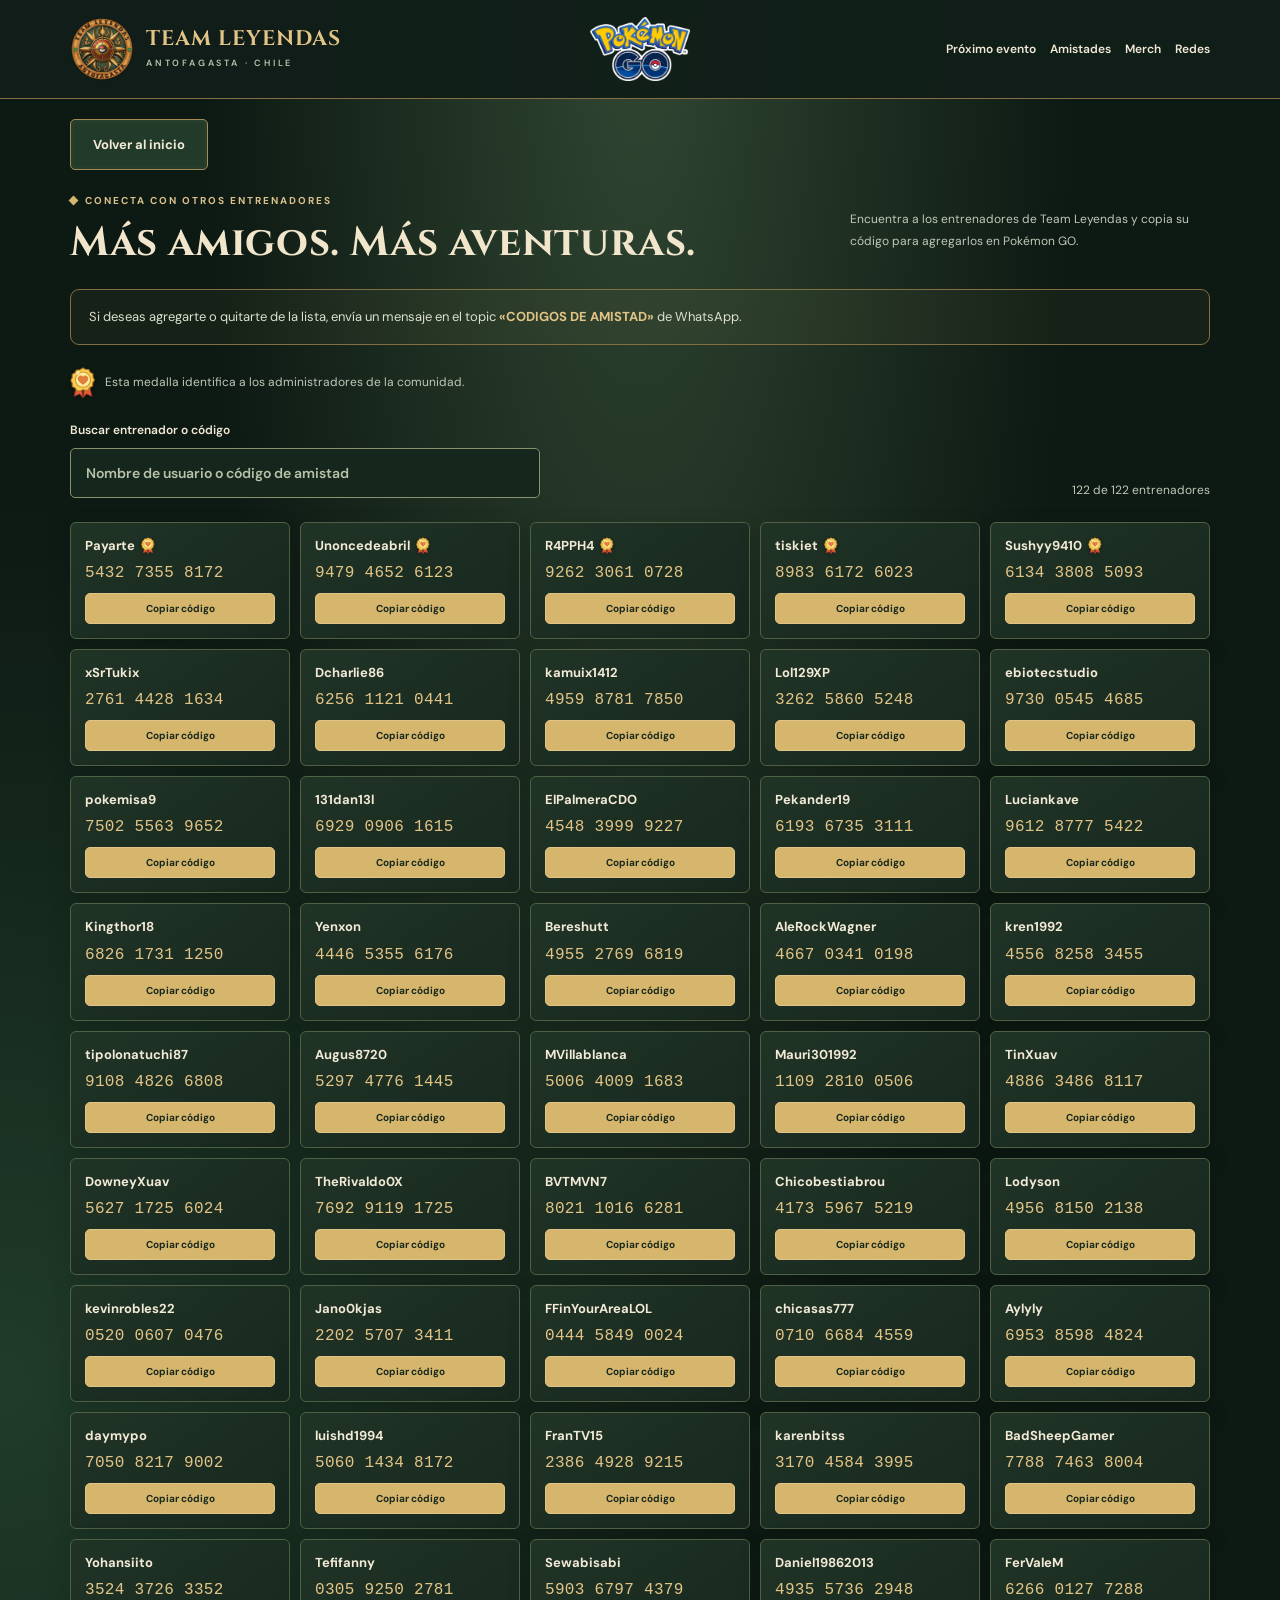
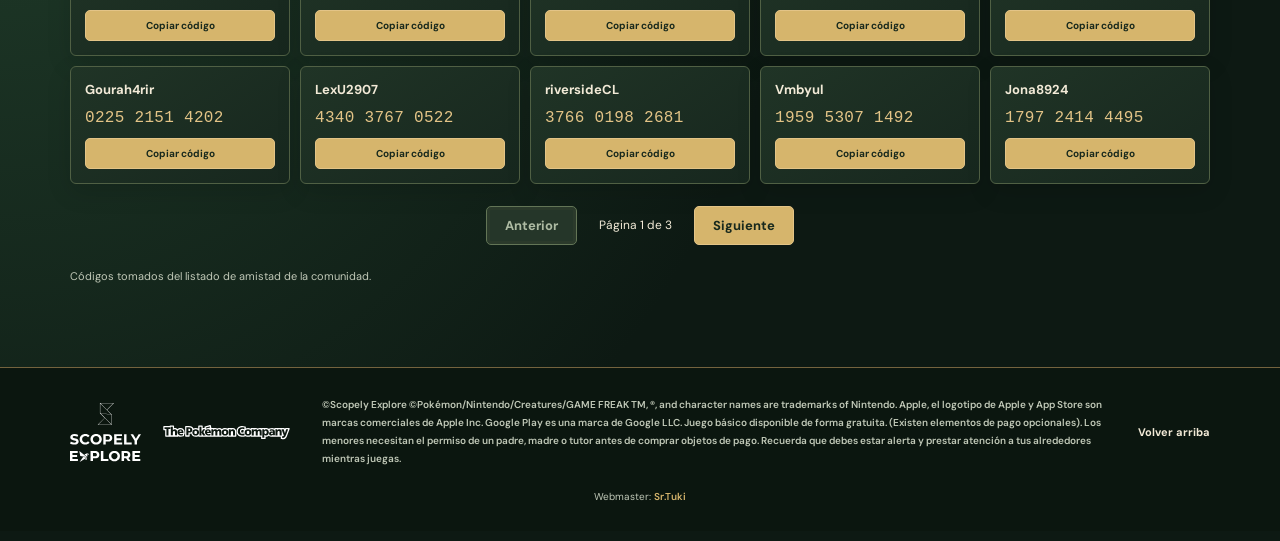
==== commit 164fb72f: "Aplicar diseño medieval verde y dorado a la web" ====
--- a/amistades.html
+++ b/amistades.html
@@ -41,7 +41,7 @@
 .join{background:linear-gradient(125deg,#203e54,#152b40);border:1px solid #3b5367}.join h2{color:var(--orange)}.join p{color:#b9ccdb}.join-side{border-color:#456176}.join .eyebrow{color:#e6d7a9}footer{background:#09132180}
 .float-wa{position:fixed;right:22px;bottom:22px;z-index:8;box-shadow:0 5px 30px #0007;padding:14px 21px;font-size:12px}nav{gap:23px}
 @media(max-width:650px){.hero{min-height:auto}.hero h1{font-size:65px}.art{margin-top:15px}.float-wa{bottom:14px;right:14px;padding:12px 18px}footer{padding-bottom:90px}.join{padding:28px}.join-side{border-left:0}.hero-copy>p{font-size:14px}}
-</style><style>.brand-logo{width:58px;height:53px;object-fit:contain;background:white;border-radius:50%;flex-shrink:0}.official-art{padding:20px 20px 35px;text-align:center}.logo-stage{display:grid;place-items:center;max-width:430px;margin:auto;aspect-ratio:1;border:1px solid #edc86a55;border-radius:50%;background:radial-gradient(circle,#35574b,#13283c 68%);box-shadow:0 0 90px #edc86a10,inset 0 0 60px #edc86a10}.hero-logo{width:84%;height:auto;border-radius:50%;box-shadow:0 12px 40px #0005}.community-badge{position:relative;margin:-20px auto 0;display:flex;align-items:center;justify-content:center;gap:15px;max-width:350px;padding:14px 22px;background:#f8f9f4;border-radius:14px;border:1px solid #edc86a;color:#183043;box-shadow:0 12px 30px #0003;text-align:left;font-size:11px;line-height:1.7}.community-badge img{width:110px;height:auto}.friend-toolbar{display:flex;align-items:end;justify-content:space-between;gap:20px;margin-bottom:24px}.friend-toolbar label{font-size:12px;font-weight:600;display:grid;gap:10px;width:min(100%,470px)}#friend-search{background:#132337;color:#f4f5f0;border:1px solid #4b6177;border-radius:8px;padding:15px;font:inherit;font-size:14px;min-width:0;width:100%}#friend-search:focus{outline:2px solid #edc86a;outline-offset:2px}#friend-count{font-size:12px;color:var(--muted)}.friend-grid{display:grid;grid-template-columns:repeat(3,minmax(0,1fr));gap:15px}.friend-card{border:1px solid #304359;background:#132337;border-radius:12px;padding:22px}.friend-card h3{font-size:16px;overflow-wrap:anywhere;margin-bottom:13px}.friend-code{font-family:monospace;font-size:22px;letter-spacing:1px;color:#edc86a;margin-bottom:17px}.friend-card .btn{padding:10px 15px;font-size:11px;width:100%}.friend-pending{font-size:13px;color:var(--muted);padding:8px 0 22px}.friend-pagination{display:flex;align-items:center;justify-content:center;gap:22px;margin-top:25px}.friend-pagination .btn{padding:10px 18px}.friend-pagination span{font-size:12px}.friend-pagination button:disabled{opacity:.35;cursor:default;transform:none}.friend-note{font-size:11px;color:var(--muted);margin-top:22px;line-height:1.8}#copy-status{min-height:24px;font-size:12px;color:#5fe0a2;margin-top:12px}.friends-empty{grid-column:1/-1;color:var(--muted);padding:35px;text-align:center}@media(max-width:1050px){nav{gap:12px;font-size:12px}.brand strong{font-size:24px}.nav{gap:14px}.friend-grid{grid-template-columns:repeat(2,minmax(0,1fr))}}@media(max-width:650px){.friend-grid{grid-template-columns:1fr}.friend-toolbar{display:block}#friend-count{margin-top:15px}.brand-logo{width:47px;height:43px}.official-art{padding-top:10px}.community-badge{max-width:300px}.community-badge img{width:90px}.friend-pagination{gap:14px}.friend-pagination .btn{padding:10px 14px}}</style><style>.next-event{margin-top:45px;padding:35px;display:grid;grid-template-columns:150px 1fr;gap:35px;align-items:center;border:1px solid #8c7748;border-radius:16px;background:linear-gradient(120deg,#303e35,#14283b)}.event-date{display:flex;flex-direction:column;align-items:center;gap:7px;color:#edc86a;padding:27px 12px;border:1px solid #edc86a55;border-radius:12px;background:#0c172866;text-align:center}.event-date span{font-size:10px;font-weight:700;letter-spacing:1.3px}.event-date strong{font:800 100px/.95 'Barlow Condensed',sans-serif}.event-info h2{font-size:43px;margin:12px 0}.event-info p{font-size:13px;line-height:1.8;color:#bbccda;max-width:790px}.event-info .event-time{font-weight:700;color:#f1dc9e;margin-bottom:12px}.event-info .event-meetup{margin:13px 0 20px;color:#d0dedb}.event-info .btn{padding:12px 18px;font-size:12px}nav{gap:14px;font-size:12px}@media(min-width:651px) and (max-width:1120px){nav a[href="index.html#aventuras"],nav a[href="index.html#preguntas"]{display:none}}@media(max-width:650px){.next-event{grid-template-columns:1fr;padding:24px;gap:22px;margin-top:30px}.event-date{flex-direction:row;justify-content:center;gap:14px;padding:15px 10px}.event-date strong{font-size:57px}.event-date span{font-size:9px;max-width:78px}.event-info h2{font-size:37px}.event-info .actions{flex-direction:column}.event-info .btn{width:100%}}</style><style>.meetup-section{display:grid;grid-template-columns:1.1fr 1fr;gap:45px;align-items:center;padding:35px 0 65px}.meetup-copy h2{margin:14px 0 22px;font-size:47px}.meetup-copy h3{font-size:17px;color:#edc86a;margin-bottom:12px}.meetup-copy p{font-size:13px;line-height:1.8;color:var(--muted);max-width:540px}.meetup-copy .meetup-note{margin:12px 0 23px;font-size:12px}.meetup-copy .btn{padding:12px 18px;font-size:12px}.meetup-map{border:1px solid #3c5368;border-radius:14px;overflow:hidden;background:#132337}.meetup-map iframe{display:block;border:0;width:100%;height:270px;background:#dce6e8}.meetup-map>p{font-size:11px;padding:14px 17px;color:#c2d3dd}@media(max-width:650px){.meetup-section{grid-template-columns:1fr;gap:25px;padding-top:0;padding-bottom:45px}.meetup-copy h2{font-size:40px}.meetup-map iframe{height:240px}}</style><style>.event-poster{grid-column:1/-1;margin:0 0 2px;border:1px solid #5c6d65;border-radius:12px;overflow:hidden;background:#0c1728}.event-poster>a{display:block}.event-poster img{display:block;width:100%;height:auto;max-height:390px;object-fit:contain;margin:auto}.event-poster figcaption{padding:12px 16px;font-size:10px;color:#b8c9d7;line-height:1.7}.event-poster figcaption a{color:#edc86a;text-decoration:underline;text-underline-offset:3px}@media(max-width:650px){.event-poster img{max-height:260px}.event-poster figcaption{padding:10px 12px}}</style><style>header .brand-logo{width:64px;height:64px;background:transparent;object-fit:contain;border-radius:50%}@media(max-width:650px){header .brand-logo{width:52px;height:52px}}</style><style>.friend-card .btn{background:#edc86a;color:#102238;border:1px solid #edc86a;font-weight:700}.friend-card .btn:hover{background:#f8d989;border-color:#f8d989;color:#102238}.friend-card .btn:focus-visible{outline:3px solid #ffffff;outline-offset:3px}</style><style>.friend-grid{grid-template-columns:repeat(5,minmax(0,1fr));gap:10px}.friend-card{padding:14px;border-radius:9px}.friend-card h3{font-size:13px;margin-bottom:9px;line-height:1.4}.friend-code{font-size:16px;letter-spacing:.3px;margin-bottom:11px;white-space:nowrap}.friend-card .btn{padding:8px 10px;font-size:10px}.friend-pending{font-size:11px;padding:5px 0 12px}.friend-pagination{margin-top:22px}@media(max-width:1100px){.friend-grid{grid-template-columns:repeat(4,minmax(0,1fr))}}@media(max-width:850px){.friend-grid{grid-template-columns:repeat(3,minmax(0,1fr))}}@media(max-width:600px){.friend-grid{grid-template-columns:repeat(2,minmax(0,1fr));gap:8px}.friend-card{padding:12px}.friend-code{font-size:15px}}@media(max-width:350px){.friend-grid{grid-template-columns:1fr}}</style><style>.menu{color:#f4f5f0;border-color:#647991;background:#132337}.menu:hover,.menu[aria-expanded="true"]{color:#edc86a;border-color:#edc86a;background:#1b3046}.menu:focus-visible{outline:3px solid #edc86a;outline-offset:3px}</style><style>.friend-list-request{margin:0 0 22px;padding:15px 18px;border:1px solid #53624f;border-radius:9px;background:#edc86a12;color:#e0e9f3;font-size:13px;line-height:1.8}.friend-list-request strong{color:#edc86a}</style><style>footer .brand-logo{width:64px;height:64px;background:transparent;object-fit:contain;border-radius:50%}@media(max-width:650px){footer .brand-logo{width:52px;height:52px}}</style><style>footer .footer-row{display:grid;grid-template-columns:220px minmax(0,1fr) auto;gap:32px;align-items:center}.footer-logos{display:flex;align-items:center;justify-content:center;gap:22px}.footer-logos img{display:block;max-width:100%;object-fit:contain;filter:brightness(0) invert(1)}.footer-logos .scopely-logo{width:71px;height:60px}.footer-logos .pokemon-logo{width:127px;height:auto}.footer-row .legal-notice{max-width:none;font-size:10px;line-height:1.8}.legal-notice strong{font-weight:600}.developer-credit{text-align:center;margin-top:22px;font-size:10px;color:var(--muted)}.developer-credit a{color:var(--orange);font-weight:600}.developer-credit a:hover{text-decoration:underline}#redes .social-icon{width:16px;height:16px;flex-shrink:0}#redes .btn{gap:9px}@media(max-width:900px){footer .footer-row{grid-template-columns:1fr;gap:22px}.footer-logos{justify-content:flex-start}.footer-row .legal-notice{max-width:720px}}</style><style>.friend-pagination .btn{background:#edc86a;color:#102238;border-color:#edc86a}.friend-pagination .btn:hover:not(:disabled){background:#f5d98d;border-color:#f5d98d}.friend-pagination .btn:disabled{background:#192c40;color:#a8b8cb;border-color:#52657b;opacity:1;cursor:default;transform:none;filter:none}</style><style>.admin-badge{display:inline-flex;align-items:center;justify-content:center;width:26px;height:31px;flex:0 0 26px;vertical-align:middle;filter:drop-shadow(0 1px 2px #0005)}.admin-badge svg{display:block;width:100%;height:100%}.friend-card h3{display:flex;align-items:center;gap:8px}.friend-card .admin-badge{width:14px;height:17px;flex:0 0 14px;margin:0}.friend-card h3{gap:6px}.admin-legend{display:flex;align-items:center;flex-wrap:wrap;gap:9px;margin:0 0 24px;color:var(--muted);font-size:12px;line-height:1.7}</style><style>header .nav{display:grid;grid-template-columns:minmax(0,1fr) auto minmax(0,1fr);gap:20px}header .brand{justify-self:start}.pogo-header-logo{grid-column:2;grid-row:1;display:block;line-height:0}.pogo-header-logo img{display:block;width:100px;height:64px;object-fit:contain}header nav{grid-column:3;grid-row:1;justify-self:end}@media(min-width:651px) and (max-width:850px){header .nav{gap:12px}.pogo-header-logo img{width:78px;height:50px}header .brand strong{font-size:20px}header .brand small{font-size:8px;letter-spacing:1.8px}header .brand-logo{width:52px;height:52px}header nav{gap:10px;font-size:11px}}@media(max-width:650px){header .nav{height:124px;grid-template-columns:minmax(0,1fr) auto;grid-template-rows:52px 42px;gap:8px 12px;padding-top:10px;padding-bottom:12px}header .menu{grid-column:2;grid-row:1;justify-self:end}.pogo-header-logo{grid-column:1/-1;grid-row:2;justify-self:center}.pogo-header-logo img{width:66px;height:42px}header nav{top:124px;grid-column:auto;grid-row:auto;justify-self:stretch}}</style><style>.friends-intro{width:285px;max-width:100%;flex-shrink:0;display:flex;flex-direction:column;align-items:center;gap:16px}.friends-intro p{font-size:12px;color:var(--muted);line-height:1.8;width:100%}@media(max-width:650px){.friends-intro{width:100%;margin-top:22px;align-items:flex-start;gap:14px}}</style><style>.friends-back{padding-top:20px}.friends-section{padding:24px 0 45px}.friends-section .section-top{display:grid;grid-template-columns:minmax(0,1fr) 360px;align-items:center;gap:24px;margin-bottom:22px}.friends-section .friends-intro{display:block;width:100%;margin:0}.friends-section .friends-intro p{margin:0}@media(max-width:900px){.friends-section .section-top{grid-template-columns:1fr;gap:18px}.friends-section .friends-intro{max-width:520px}}@media(max-width:650px){.friends-back{padding-top:16px}.friends-section{padding-top:20px;padding-bottom:32px}.friends-section .section-top{gap:16px;margin-bottom:20px}.friends-section .friends-intro{display:block}}</style></head>
+</style><style>.brand-logo{width:58px;height:53px;object-fit:contain;background:white;border-radius:50%;flex-shrink:0}.official-art{padding:20px 20px 35px;text-align:center}.logo-stage{display:grid;place-items:center;max-width:430px;margin:auto;aspect-ratio:1;border:1px solid #edc86a55;border-radius:50%;background:radial-gradient(circle,#35574b,#13283c 68%);box-shadow:0 0 90px #edc86a10,inset 0 0 60px #edc86a10}.hero-logo{width:84%;height:auto;border-radius:50%;box-shadow:0 12px 40px #0005}.community-badge{position:relative;margin:-20px auto 0;display:flex;align-items:center;justify-content:center;gap:15px;max-width:350px;padding:14px 22px;background:#f8f9f4;border-radius:14px;border:1px solid #edc86a;color:#183043;box-shadow:0 12px 30px #0003;text-align:left;font-size:11px;line-height:1.7}.community-badge img{width:110px;height:auto}.friend-toolbar{display:flex;align-items:end;justify-content:space-between;gap:20px;margin-bottom:24px}.friend-toolbar label{font-size:12px;font-weight:600;display:grid;gap:10px;width:min(100%,470px)}#friend-search{background:#132337;color:#f4f5f0;border:1px solid #4b6177;border-radius:8px;padding:15px;font:inherit;font-size:14px;min-width:0;width:100%}#friend-search:focus{outline:2px solid #edc86a;outline-offset:2px}#friend-count{font-size:12px;color:var(--muted)}.friend-grid{display:grid;grid-template-columns:repeat(3,minmax(0,1fr));gap:15px}.friend-card{border:1px solid #304359;background:#132337;border-radius:12px;padding:22px}.friend-card h3{font-size:16px;overflow-wrap:anywhere;margin-bottom:13px}.friend-code{font-family:monospace;font-size:22px;letter-spacing:1px;color:#edc86a;margin-bottom:17px}.friend-card .btn{padding:10px 15px;font-size:11px;width:100%}.friend-pending{font-size:13px;color:var(--muted);padding:8px 0 22px}.friend-pagination{display:flex;align-items:center;justify-content:center;gap:22px;margin-top:25px}.friend-pagination .btn{padding:10px 18px}.friend-pagination span{font-size:12px}.friend-pagination button:disabled{opacity:.35;cursor:default;transform:none}.friend-note{font-size:11px;color:var(--muted);margin-top:22px;line-height:1.8}#copy-status{min-height:24px;font-size:12px;color:#5fe0a2;margin-top:12px}.friends-empty{grid-column:1/-1;color:var(--muted);padding:35px;text-align:center}@media(max-width:1050px){nav{gap:12px;font-size:12px}.brand strong{font-size:24px}.nav{gap:14px}.friend-grid{grid-template-columns:repeat(2,minmax(0,1fr))}}@media(max-width:650px){.friend-grid{grid-template-columns:1fr}.friend-toolbar{display:block}#friend-count{margin-top:15px}.brand-logo{width:47px;height:43px}.official-art{padding-top:10px}.community-badge{max-width:300px}.community-badge img{width:90px}.friend-pagination{gap:14px}.friend-pagination .btn{padding:10px 14px}}</style><style>.next-event{margin-top:45px;padding:35px;display:grid;grid-template-columns:150px 1fr;gap:35px;align-items:center;border:1px solid #8c7748;border-radius:16px;background:linear-gradient(120deg,#303e35,#14283b)}.event-date{display:flex;flex-direction:column;align-items:center;gap:7px;color:#edc86a;padding:27px 12px;border:1px solid #edc86a55;border-radius:12px;background:#0c172866;text-align:center}.event-date span{font-size:10px;font-weight:700;letter-spacing:1.3px}.event-date strong{font:800 100px/.95 'Barlow Condensed',sans-serif}.event-info h2{font-size:43px;margin:12px 0}.event-info p{font-size:13px;line-height:1.8;color:#bbccda;max-width:790px}.event-info .event-time{font-weight:700;color:#f1dc9e;margin-bottom:12px}.event-info .event-meetup{margin:13px 0 20px;color:#d0dedb}.event-info .btn{padding:12px 18px;font-size:12px}nav{gap:14px;font-size:12px}@media(min-width:651px) and (max-width:1120px){nav a[href="index.html#aventuras"],nav a[href="index.html#preguntas"]{display:none}}@media(max-width:650px){.next-event{grid-template-columns:1fr;padding:24px;gap:22px;margin-top:30px}.event-date{flex-direction:row;justify-content:center;gap:14px;padding:15px 10px}.event-date strong{font-size:57px}.event-date span{font-size:9px;max-width:78px}.event-info h2{font-size:37px}.event-info .actions{flex-direction:column}.event-info .btn{width:100%}}</style><style>.meetup-section{display:grid;grid-template-columns:1.1fr 1fr;gap:45px;align-items:center;padding:35px 0 65px}.meetup-copy h2{margin:14px 0 22px;font-size:47px}.meetup-copy h3{font-size:17px;color:#edc86a;margin-bottom:12px}.meetup-copy p{font-size:13px;line-height:1.8;color:var(--muted);max-width:540px}.meetup-copy .meetup-note{margin:12px 0 23px;font-size:12px}.meetup-copy .btn{padding:12px 18px;font-size:12px}.meetup-map{border:1px solid #3c5368;border-radius:14px;overflow:hidden;background:#132337}.meetup-map iframe{display:block;border:0;width:100%;height:270px;background:#dce6e8}.meetup-map>p{font-size:11px;padding:14px 17px;color:#c2d3dd}@media(max-width:650px){.meetup-section{grid-template-columns:1fr;gap:25px;padding-top:0;padding-bottom:45px}.meetup-copy h2{font-size:40px}.meetup-map iframe{height:240px}}</style><style>.event-poster{grid-column:1/-1;margin:0 0 2px;border:1px solid #5c6d65;border-radius:12px;overflow:hidden;background:#0c1728}.event-poster>a{display:block}.event-poster img{display:block;width:100%;height:auto;max-height:390px;object-fit:contain;margin:auto}.event-poster figcaption{padding:12px 16px;font-size:10px;color:#b8c9d7;line-height:1.7}.event-poster figcaption a{color:#edc86a;text-decoration:underline;text-underline-offset:3px}@media(max-width:650px){.event-poster img{max-height:260px}.event-poster figcaption{padding:10px 12px}}</style><style>header .brand-logo{width:64px;height:64px;background:transparent;object-fit:contain;border-radius:50%}@media(max-width:650px){header .brand-logo{width:52px;height:52px}}</style><style>.friend-card .btn{background:#edc86a;color:#102238;border:1px solid #edc86a;font-weight:700}.friend-card .btn:hover{background:#f8d989;border-color:#f8d989;color:#102238}.friend-card .btn:focus-visible{outline:3px solid #ffffff;outline-offset:3px}</style><style>.friend-grid{grid-template-columns:repeat(5,minmax(0,1fr));gap:10px}.friend-card{padding:14px;border-radius:9px}.friend-card h3{font-size:13px;margin-bottom:9px;line-height:1.4}.friend-code{font-size:16px;letter-spacing:.3px;margin-bottom:11px;white-space:nowrap}.friend-card .btn{padding:8px 10px;font-size:10px}.friend-pending{font-size:11px;padding:5px 0 12px}.friend-pagination{margin-top:22px}@media(max-width:1100px){.friend-grid{grid-template-columns:repeat(4,minmax(0,1fr))}}@media(max-width:850px){.friend-grid{grid-template-columns:repeat(3,minmax(0,1fr))}}@media(max-width:600px){.friend-grid{grid-template-columns:repeat(2,minmax(0,1fr));gap:8px}.friend-card{padding:12px}.friend-code{font-size:15px}}@media(max-width:350px){.friend-grid{grid-template-columns:1fr}}</style><style>.menu{color:#f4f5f0;border-color:#647991;background:#132337}.menu:hover,.menu[aria-expanded="true"]{color:#edc86a;border-color:#edc86a;background:#1b3046}.menu:focus-visible{outline:3px solid #edc86a;outline-offset:3px}</style><style>.friend-list-request{margin:0 0 22px;padding:15px 18px;border:1px solid #53624f;border-radius:9px;background:#edc86a12;color:#e0e9f3;font-size:13px;line-height:1.8}.friend-list-request strong{color:#edc86a}</style><style>footer .brand-logo{width:64px;height:64px;background:transparent;object-fit:contain;border-radius:50%}@media(max-width:650px){footer .brand-logo{width:52px;height:52px}}</style><style>footer .footer-row{display:grid;grid-template-columns:220px minmax(0,1fr) auto;gap:32px;align-items:center}.footer-logos{display:flex;align-items:center;justify-content:center;gap:22px}.footer-logos img{display:block;max-width:100%;object-fit:contain;filter:brightness(0) invert(1)}.footer-logos .scopely-logo{width:71px;height:60px}.footer-logos .pokemon-logo{width:127px;height:auto}.footer-row .legal-notice{max-width:none;font-size:10px;line-height:1.8}.legal-notice strong{font-weight:600}.developer-credit{text-align:center;margin-top:22px;font-size:10px;color:var(--muted)}.developer-credit a{color:var(--orange);font-weight:600}.developer-credit a:hover{text-decoration:underline}#redes .social-icon{width:16px;height:16px;flex-shrink:0}#redes .btn{gap:9px}@media(max-width:900px){footer .footer-row{grid-template-columns:1fr;gap:22px}.footer-logos{justify-content:flex-start}.footer-row .legal-notice{max-width:720px}}</style><style>.friend-pagination .btn{background:#edc86a;color:#102238;border-color:#edc86a}.friend-pagination .btn:hover:not(:disabled){background:#f5d98d;border-color:#f5d98d}.friend-pagination .btn:disabled{background:#192c40;color:#a8b8cb;border-color:#52657b;opacity:1;cursor:default;transform:none;filter:none}</style><style>.admin-badge{display:inline-flex;align-items:center;justify-content:center;width:26px;height:31px;flex:0 0 26px;vertical-align:middle;filter:drop-shadow(0 1px 2px #0005)}.admin-badge svg{display:block;width:100%;height:100%}.friend-card h3{display:flex;align-items:center;gap:8px}.friend-card .admin-badge{width:14px;height:17px;flex:0 0 14px;margin:0}.friend-card h3{gap:6px}.admin-legend{display:flex;align-items:center;flex-wrap:wrap;gap:9px;margin:0 0 24px;color:var(--muted);font-size:12px;line-height:1.7}</style><style>header .nav{display:grid;grid-template-columns:minmax(0,1fr) auto minmax(0,1fr);gap:20px}header .brand{justify-self:start}.pogo-header-logo{grid-column:2;grid-row:1;display:block;line-height:0}.pogo-header-logo img{display:block;width:100px;height:64px;object-fit:contain}header nav{grid-column:3;grid-row:1;justify-self:end}@media(min-width:651px) and (max-width:850px){header .nav{gap:12px}.pogo-header-logo img{width:78px;height:50px}header .brand strong{font-size:20px}header .brand small{font-size:8px;letter-spacing:1.8px}header .brand-logo{width:52px;height:52px}header nav{gap:10px;font-size:11px}}@media(max-width:650px){header .nav{height:124px;grid-template-columns:minmax(0,1fr) auto;grid-template-rows:52px 42px;gap:8px 12px;padding-top:10px;padding-bottom:12px}header .menu{grid-column:2;grid-row:1;justify-self:end}.pogo-header-logo{grid-column:1/-1;grid-row:2;justify-self:center}.pogo-header-logo img{width:66px;height:42px}header nav{top:124px;grid-column:auto;grid-row:auto;justify-self:stretch}}</style><style>.friends-intro{width:285px;max-width:100%;flex-shrink:0;display:flex;flex-direction:column;align-items:center;gap:16px}.friends-intro p{font-size:12px;color:var(--muted);line-height:1.8;width:100%}@media(max-width:650px){.friends-intro{width:100%;margin-top:22px;align-items:flex-start;gap:14px}}</style><style>.friends-back{padding-top:20px}.friends-section{padding:24px 0 45px}.friends-section .section-top{display:grid;grid-template-columns:minmax(0,1fr) 360px;align-items:center;gap:24px;margin-bottom:22px}.friends-section .friends-intro{display:block;width:100%;margin:0}.friends-section .friends-intro p{margin:0}@media(max-width:900px){.friends-section .section-top{grid-template-columns:1fr;gap:18px}.friends-section .friends-intro{max-width:520px}}@media(max-width:650px){.friends-back{padding-top:16px}.friends-section{padding-top:20px;padding-bottom:32px}.friends-section .section-top{gap:16px;margin-bottom:20px}.friends-section .friends-intro{display:block}}</style><link rel="stylesheet" href="tema-leyenda.css"></head>
 <body id="inicio"><header><div class="wrap nav"><a class="brand" href="index.html#inicio" aria-label="Team Leyendas, inicio"><img class="brand-logo" src="[data-uri]" alt="Logo de Team Leyendas Antofagasta" width="64" height="64"><span><strong>TEAM LEYENDAS</strong><small>ANTOFAGASTA · CHILE</small></span></a><a class="pogo-header-logo" href="https://pokemongo.com/es" target="_blank" rel="noopener noreferrer" aria-label="Sitio oficial de Pokémon GO"><img src="[data-uri]" alt="Pokémon GO" width="100" height="64"></a><button class="menu" aria-expanded="false" aria-controls="navigation">Menú ☰</button><nav id="navigation" aria-label="Navegación principal"><a href="https://pokemongo.com/es/news/into-the-wild-2026" target="_blank" rel="noopener noreferrer">Próximo evento</a><a href="amistades.html" aria-current="page">Amistades</a><a href="merch.html">Merch</a><a href="index.html#redes">Redes</a></nav></div></header><main class="wrap"><div class="friends-back"><a class="btn" href="index.html">Volver al inicio</a></div><section id="amistades" class="friends-section"><div class="section-top"><div><div class="eyebrow">Conecta con otros entrenadores</div><h2>Más amigos. Más aventuras.</h2></div><div class="friends-intro"><p>Encuentra a los entrenadores de Team Leyendas y copia su código para agregarlos en Pokémon GO.</p></div></div><p class="friend-list-request">Si deseas agregarte o quitarte de la lista, envía un mensaje en el topic <strong>«CODIGOS DE AMISTAD»</strong> de WhatsApp.</p><p class="admin-legend"><span class="admin-badge" aria-hidden="true"><svg viewBox="0 0 32 38" xmlns="http://www.w3.org/2000/svg" aria-hidden="true" focusable="false"><path d="m8 23-3 13 7-3 4 5 2-14m6-1 3 13-7-3-4 5-2-14" fill="#e65c39" stroke="#8b3028" stroke-width="1.2" stroke-linejoin="round"/><path d="m16 1 3 2 4-.1 1.8 3.5 3.4 2 .1 4 1.7 3.6-2 3.4-.2 4-3.6 1.8-2 3.4-4-.2L16 28l-3.5 1.4-4-.2-2-3.4-3.6-1.8-.2-4L1 16.6l1.7-3.6.1-4 3.4-2L8 3.5l4 .1Z" fill="#f8cc53" stroke="#ad741e" stroke-width="1.3" stroke-linejoin="round"/><circle cx="16" cy="15.5" r="9.4" fill="#ffeb9b" stroke="#d39a2d" stroke-width="1.3"/><path d="M16 21.3c-1.1-.8-6-4-6-7.3 0-3.3 4-4.2 6-1.6 2-2.6 6-1.7 6 1.6 0 3.3-4.9 6.5-6 7.3Z" fill="#e47d35" stroke="#c65b2b" stroke-width=".7"/><path d="m9 8 2-2" stroke="#fff6cb" stroke-width="2" stroke-linecap="round"/></svg></span><span>Esta medalla identifica a los administradores de la comunidad.</span></p><div class="friend-toolbar"><label for="friend-search">Buscar entrenador o código<input id="friend-search" type="search" placeholder="Nombre de usuario o código de amistad" autocomplete="off"></label><p id="friend-count" aria-live="polite"></p></div><div id="friend-grid" class="friend-grid"></div><div class="friend-pagination"><button class="btn" id="friend-prev">Anterior</button><span id="friend-page" aria-live="polite"></span><button class="btn" id="friend-next">Siguiente</button></div><p class="friend-note">Códigos tomados del listado de amistad de la comunidad.</p><p id="copy-status" role="status" aria-live="polite"></p></section></main><footer><div class="wrap footer-row"><div class="footer-logos"><a href="https://explore.scopely.com/" target="_blank" rel="noopener noreferrer" aria-label="Scopely Explore"><img class="scopely-logo" src="[data-uri]" alt="Scopely Explore" width="71" height="60" loading="lazy"></a><a href="https://www.pokemon.com/" target="_blank" rel="noopener noreferrer" aria-label="The Pokémon Company"><img class="pokemon-logo" src="[data-uri]" alt="The Pokémon Company" width="150" height="17" loading="lazy"></a></div><p class="legal-notice"><strong>©Scopely Explore ©Pokémon/Nintendo/Creatures/GAME FREAK TM, ®, and character names are trademarks of Nintendo. Apple, el logotipo de Apple y App Store son marcas comerciales de Apple Inc. Google Play es una marca de Google LLC. Juego básico disponible de forma gratuita. (Existen elementos de pago opcionales). Los menores necesitan el permiso de un padre, madre o tutor antes de comprar objetos de pago. Recuerda que debes estar alerta y prestar atención a tus alrededores mientras juegas.</strong></p><a href="index.html#inicio">Volver arriba</a></div><div class="wrap"><p class="developer-credit">Webmaster: <a href="https://srtuki.cl" target="_blank" rel="noopener noreferrer">Sr.Tuki</a></p></div></footer><script>
 const menu=document.querySelector('.menu'),nav=document.querySelector('nav');menu.addEventListener('click',()=>{const open=nav.classList.toggle('open');menu.setAttribute('aria-expanded',String(open));});nav.querySelectorAll('a').forEach(a=>a.addEventListener('click',()=>{nav.classList.remove('open');menu.setAttribute('aria-expanded','false');}));
 
--- a/tema-leyenda.css
+++ b/tema-leyenda.css
@@ -0,0 +1,66 @@
+/* Tema local: bosque, bronce y pergamino. Desvincular este archivo restaura el original. */
+@import url('https://fonts.googleapis.com/css2?family=Cinzel:wght@500;600;700;800&display=swap');
+:root{color-scheme:dark;--paper:#101e18;--ink:#f2ead7;--orange:#d6b56c;--muted:#c0c8b7;--line:#3f5140}
+body{background:radial-gradient(ellipse at 50% 0,#304632 0,transparent 48%),radial-gradient(ellipse at 0 65%,#203c2a 0,transparent 45%),#0d1913;color:var(--ink)}
+header{background:#101e18f5;border-bottom:1px solid #877144}
+header nav{background:#101e18}
+header .brand strong{font-family:'Cinzel',Georgia,serif;font-size:21px;letter-spacing:1px;color:#e3c487}
+header .brand small{color:#b7c4ad}
+h1,h2{font-family:'Cinzel',Georgia,serif;font-weight:700;letter-spacing:.015em;line-height:1.18;text-transform:none}
+.cover-welcome h1{font-size:clamp(35px,4.4vw,61px);line-height:1.22;letter-spacing:-.025em}
+h1 em{color:#e3c487}
+h2{font-size:clamp(28px,3.5vw,41px)}
+.eyebrow{color:#dbc18a;letter-spacing:2px}
+.hero-copy>p{color:#ccd2bf}
+.cover-welcome .hero-copy>p{border-left:2px solid #967d47;padding-left:20px;line-height:1.95}
+.cover-photo{border:1px solid #9c8350;border-radius:6px;background:#17291e;box-shadow:0 16px 45px #0005,0 0 0 5px #c4a4670a}
+.cover-photo figcaption{background:#17291e;color:#d1d5c3;border-top:1px solid #867144}
+.cover-photo figcaption>span{color:#e3c487}
+.cover-brand>.hero-logo{box-shadow:0 0 0 1px #c8a76b66,0 0 0 9px #c8a76b0b,0 14px 45px #0007}
+.community-badge{background:#e9e4cf;color:#243b2c;border-color:#a78b50;box-shadow:0 5px 24px #0003}
+.ticker{color:#d7ddca;border-color:#74633e;letter-spacing:1.7px}
+.ticker span:before{color:#d6b56c}
+.section-top h2{color:#f1e6cb}
+.section-top .eyebrow:before{border-radius:0;transform:rotate(45deg);background:#d6b56c}
+.card,.news-card,.friend-card,.community-preview-card,.sponsor-card{background:linear-gradient(145deg,#203426,#17271e);border-color:#506044;border-radius:6px;box-shadow:0 8px 24px #0002}
+.news-image{background:#233d2b}
+.news-content h3{font-family:'Cinzel',Georgia,serif;font-size:18px;color:#f1e6cb}
+.news-content p,.card-body p{color:#c6cfbd}
+.news-label,.news-read{color:#e3c487}
+.news-read{border-color:#506044}
+.btn,.btn.dark{background:#213a2a;color:#f2ead7;border-color:#a58a53;border-radius:5px;box-shadow:inset 0 0 0 3px #d6b56c08}
+.btn:hover,.btn.dark:hover{background:#2d4b35;filter:none;border-color:#e3c487}
+.btn.primary,.friend-card .btn,.friend-pagination .btn{background:#d6b56c;color:#18291d;border-color:#e3c487}
+.btn.primary:hover,.friend-card .btn:hover,.friend-pagination .btn:hover:not(:disabled){background:#ead096;color:#18291d;border-color:#ead096}
+.btn.whatsapp{background:#245d3a;color:#fff4dd;border-color:#8baf76}
+.btn.whatsapp:hover{background:#307248;color:#fff}
+.menu{background:#203426;color:#f2ead7;border-color:#a58a53}
+.menu:hover,.menu[aria-expanded="true"]{background:#2d4b35;color:#e3c487;border-color:#d6b56c}
+.next-event,.merch-preview,.merch-placeholder,.join{background:linear-gradient(120deg,#293e2b,#17291f);border-color:#9c8350;border-radius:6px;color:#f2ead7}
+.event-date{background:#102218;color:#e3c487;border-color:#9c8350;border-radius:4px}
+.event-info p,.event-info .event-meetup,.join p{color:#ccd2bf}
+.event-info .event-time,.meetup-copy h3,.merch-preview p{color:#e3c487}
+.next-event .event-info h2{font-family:'Cinzel',Georgia,serif;font-size:29px;line-height:1.25}
+.meetup-map,.event-poster{background:#17291e;border-color:#506044;border-radius:6px}
+.meetup-map>p,.event-poster figcaption{color:#c6cfbd}
+.events-section .agenda-list li{background-color:#17291e;border-color:#7d704d;border-radius:6px}
+.events-section .agenda-photo-event .agenda-date{color:#f1d495}
+.events-section .agenda-photo-event a{color:#fff4dd}
+.events-section .agenda-photo-event small{color:#e0e9db}
+.friend-code,.community-preview-card p{color:#e3c487}
+.community-preview-link{color:#c6cfbd}
+#friend-search{background:#15271c;color:#f2ead7;border-color:#87916d;border-radius:5px}
+#friend-search::placeholder{color:#b8c2aa;opacity:1}
+.friend-list-request{background:#d6b56c0c;border-color:#827044;color:#dce0ce}
+.friend-list-request strong{color:#e3c487}
+.friend-pagination .btn:disabled{background:#253629;color:#aebba3;border-color:#637556;opacity:1}
+.card-art.one,.card-art.two,.card-art.three{background:#29432f}
+.card-label,.community-photo .card-label,.raid-photo .card-label{background:#102218ef;color:#f1e6cb}
+.symbol,.two .symbol,.three .symbol{color:#e3c487}
+.logo-stage{background:radial-gradient(circle,#3b5737,#15271c 70%);border-color:#9c8350}
+footer{background:#0b160f;border-color:#74633e}
+.photo-viewer{background:#101e18;color:#f2ead7;border:1px solid #9c8350}
+.photo-viewer-close{background:#d6b56c;color:#18291d;border-color:#e3c487;border-radius:5px}
+a:focus-visible,button:focus-visible,#friend-search:focus,.menu:focus-visible{outline:3px solid #f1d495;outline-offset:4px}
+::selection{background:#d6b56c;color:#142219}
+@media(max-width:650px){header .brand strong{font-size:17px}.cover-welcome h1{font-size:36px}.next-event .event-info h2{font-size:23px}.news-content h3{font-size:18px}}
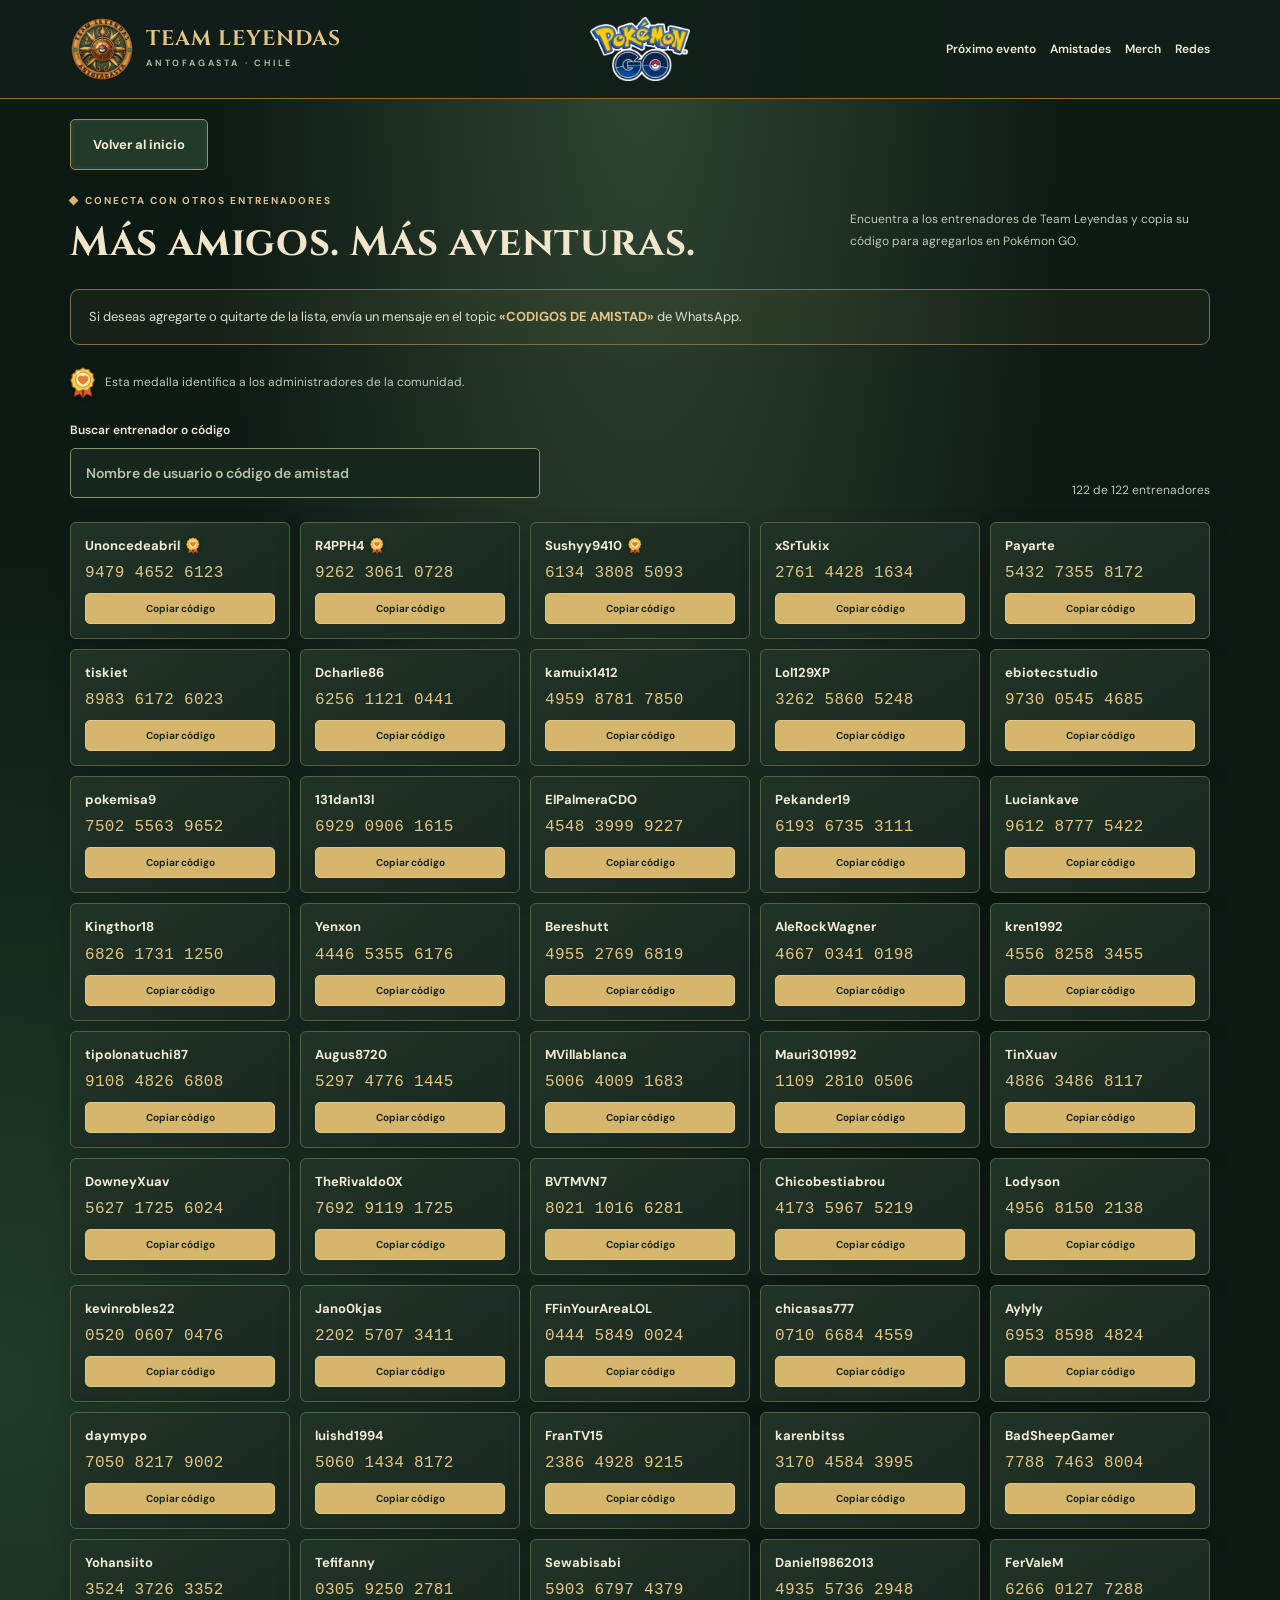
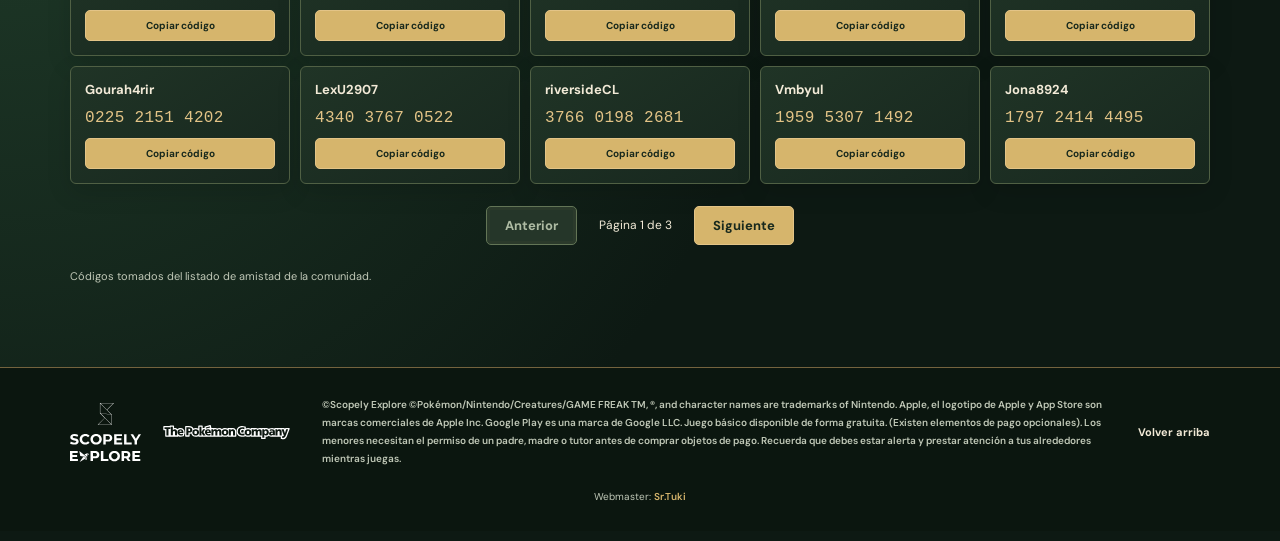
==== commit 8b6a5658: "Quitar insignias de Payarte y tiskiet y ubicarlos después de xSrTukix" ====
--- a/amistades.html
+++ b/amistades.html
@@ -46,5 +46,5 @@
 const menu=document.querySelector('.menu'),nav=document.querySelector('nav');menu.addEventListener('click',()=>{const open=nav.classList.toggle('open');menu.setAttribute('aria-expanded',String(open));});nav.querySelectorAll('a').forEach(a=>a.addEventListener('click',()=>{nav.classList.remove('open');menu.setAttribute('aria-expanded','false');}));
 
 const adminMedalMarkup="<svg viewBox=\"0 0 32 38\" xmlns=\"http://www.w3.org/2000/svg\" aria-hidden=\"true\" focusable=\"false\"><path d=\"m8 23-3 13 7-3 4 5 2-14m6-1 3 13-7-3-4 5-2-14\" fill=\"#e65c39\" stroke=\"#8b3028\" stroke-width=\"1.2\" stroke-linejoin=\"round\"/><path d=\"m16 1 3 2 4-.1 1.8 3.5 3.4 2 .1 4 1.7 3.6-2 3.4-.2 4-3.6 1.8-2 3.4-4-.2L16 28l-3.5 1.4-4-.2-2-3.4-3.6-1.8-.2-4L1 16.6l1.7-3.6.1-4 3.4-2L8 3.5l4 .1Z\" fill=\"#f8cc53\" stroke=\"#ad741e\" stroke-width=\"1.3\" stroke-linejoin=\"round\"/><circle cx=\"16\" cy=\"15.5\" r=\"9.4\" fill=\"#ffeb9b\" stroke=\"#d39a2d\" stroke-width=\"1.3\"/><path d=\"M16 21.3c-1.1-.8-6-4-6-7.3 0-3.3 4-4.2 6-1.6 2-2.6 6-1.7 6 1.6 0 3.3-4.9 6.5-6 7.3Z\" fill=\"#e47d35\" stroke=\"#c65b2b\" stroke-width=\".7\"/><path d=\"m9 8 2-2\" stroke=\"#fff6cb\" stroke-width=\"2\" stroke-linecap=\"round\"/></svg>";
-const trainers=[{"name":"Payarte","code":"543273558172","admin":true},{"name":"Unoncedeabril","code":"947946526123","admin":true},{"name":"R4PPH4","code":"926230610728","admin":true},{"name":"tiskiet","code":"898361726023","admin":true},{"name":"Sushyy9410","code":"613438085093","admin":true},{"name":"xSrTukix","code":"276144281634"},{"name":"Dcharlie86","code":"625611210441"},{"name":"kamuix1412","code":"495987817850"},{"name":"Lol129XP","code":"326258605248"},{"name":"ebiotecstudio","code":"973005454685"},{"name":"pokemisa9","code":"750255639652"},{"name":"131dan13l","code":"692909061615"},{"name":"ElPalmeraCDO","code":"454839999227"},{"name":"Pekander19","code":"619367353111"},{"name":"Luciankave","code":"961287775422"},{"name":"Kingthor18","code":"682617311250"},{"name":"Yenxon","code":"444653556176"},{"name":"Bereshutt","code":"495527696819"},{"name":"AleRockWagner","code":"466703410198"},{"name":"kren1992","code":"455682583455"},{"name":"tipolonatuchi87","code":"910848266808"},{"name":"Augus8720","code":"529747761445"},{"name":"MVillablanca","code":"500640091683"},{"name":"Mauri301992","code":"110928100506"},{"name":"TinXuav","code":"488634868117"},{"name":"DowneyXuav","code":"562717256024"},{"name":"TheRivaldo0X","code":"769291191725"},{"name":"BVTMVN7","code":"802110166281"},{"name":"Chicobestiabrou","code":"417359675219"},{"name":"Lodyson","code":"495681502138"},{"name":"kevinrobles22","code":"052006070476"},{"name":"Jano0kjas","code":"220257073411"},{"name":"FFinYourAreaLOL","code":"044458490024"},{"name":"chicasas777","code":"071066844559"},{"name":"Aylyly","code":"695385984824"},{"name":"daymypo","code":"705082179002"},{"name":"luishd1994","code":"506014348172"},{"name":"FranTV15","code":"238649289215"},{"name":"karenbitss","code":"317045843995"},{"name":"BadSheepGamer","code":"778874638004"},{"name":"Yohansiito","code":"352437263352"},{"name":"Tefifanny","code":"030592502781"},{"name":"Sewabisabi","code":"590367974379"},{"name":"Daniel19862013","code":"493557362948"},{"name":"FerValeM","code":"626601277288"},{"name":"Gourah4rir","code":"022521514202"},{"name":"LexU2907","code":"434037670522"},{"name":"riversideCL","code":"376601982681"},{"name":"Vmbyul","code":"195953071492"},{"name":"Jona8924","code":"179724144495"},{"name":"C4rlosEZ20","code":"883952100300"},{"name":"Moeguibyk","code":"127208066834"},{"name":"YupeDark","code":"455479930539"},{"name":"Isamoegui","code":"562967170615"},{"name":"Beslazz","code":"960154093938"},{"name":"CyRuZoNe","code":"837970561327"},{"name":"RedGeomety","code":"035932263436"},{"name":"PiriwinRuliento","code":"613462782385"},{"name":"Wx1936","code":"664529138214"},{"name":"NIC0B00ST","code":"186132762936"},{"name":"hulenar76","code":"654675670507"},{"name":"cls016","code":"056104756467"},{"name":"UnWnDe17","code":"732194366276"},{"name":"Gasp43r","code":"881202609809"},{"name":"pxaali","code":"602046836272"},{"name":"Joacovic","code":"903721794924"},{"name":"Zgan24","code":"875540695157"},{"name":"Holaj122","code":"609204503880"},{"name":"itsceccy","code":"078315457824"},{"name":"López199777","code":"179360969027"},{"name":"darixiquita","code":"717607521904"},{"name":"Secondaka2","code":"251036112362"},{"name":"handkings","code":"475390882871"},{"name":"B3nj154","code":"107572578033"},{"name":"Richibr0","code":"266475939299"},{"name":"Kroata211","code":"208502702952"},{"name":"Diealys","code":"559162009552"},{"name":"krlfrez","code":"169105777173"},{"name":"JeyKi8","code":"456496091552"},{"name":"peasodemallikal","code":"923523494518"},{"name":"RespectMaty","code":"791110103859"},{"name":"NikkyShan69","code":"089122580146"},{"name":"dayal05","code":"299421266790"},{"name":"prietovilca","code":"379847446121"},{"name":"PerxitaK1 ","code":"717714704583"},{"name":"PerxitaK2 ","code":"077601772850"},{"name":"As3nghar","code":"830073544170"},{"name":"Chubirojas","code":"539629080439"},{"name":"LittleButt3rcup","code":"353463200835"},{"name":"BriseidaAurora","code":"226744971799"},{"name":"Alvaroots87","code":"035904619852"},{"name":"Huorotsujidoji","code":"404450224856"},{"name":"Visoyarzo ","code":"988363063135"},{"name":"Donuleaxd ","code":"339583391688"},{"name":"eidan123xd  ","code":"576435097364"},{"name":"Shinibelen","code":"968026134483"},{"name":"Tyrannocos","code":"894473512066"},{"name":"ElShivitoSKT1","code":"581874798875"},{"name":"Negraso0","code":"635148230762"},{"name":"fabianx88","code":"224993331663"},{"name":"Rodoandres","code":"469436658069"},{"name":"Tiffanny007","code":"254234481296"},{"name":"JEMPFL","code":"592940859163"},{"name":"xNemoALT","code":"357152794767"},{"name":"herediavip987","code":"618683890260"},{"name":"jonychopp","code":"868248572136"},{"name":"giovanoz1991","code":"431201011674"},{"name":"akurepez","code":"788034961642"},{"name":"millesito","code":"157337285760"},{"name":"Palaydino","code":"498470945749"},{"name":"VladVii","code":"951183686494"},{"name":"Natifrc","code":"983023907204"},{"name":"Karii13","code":"570900025661"},{"name":"Bennettyx879","code":"523306996631"},{"name":"Resfrío común","code":"852110982389"},{"name":"Mauri777255050","code":"843614606314"},{"name":"Fidehusar","code":"433125788089"},{"name":"MarcoTala22","code":"143927549489"},{"name":"Chimbilako22","code":"658134884872"},{"name":"DarkFolf342","code":"164672518874"},{"name":"Lvronica","code":"110175921677"},{"name":"PowerMirssonRTX","code":"618071949162"}].sort((a,b)=>Number(!!b.admin)-Number(!!a.admin));let friendPage=1;const friendSize=50;let filteredTrainers=trainers;const friendGrid=document.getElementById('friend-grid');function renderFriends(){const totalPages=Math.max(1,Math.ceil(filteredTrainers.length/friendSize));friendPage=Math.min(friendPage,totalPages);friendGrid.replaceChildren();for(const f of filteredTrainers.slice((friendPage-1)*friendSize,friendPage*friendSize)){const card=document.createElement('article');card.className='friend-card';const title=document.createElement('h3');title.textContent=f.name;card.append(title);if(f.admin){const badge=document.createElement('span');badge.className='admin-badge';badge.setAttribute('role','img');badge.setAttribute('aria-label','Administrador de la comunidad');badge.title='Administrador de la comunidad';badge.innerHTML=adminMedalMarkup;title.append(badge);}const code=document.createElement('p');code.className=f.code?'friend-code':'friend-pending';code.textContent=f.code?f.code.match(/.{4}/g).join(' '):'Código pendiente';card.append(code);if(f.code){const btn=document.createElement('button');btn.className='btn';btn.textContent='Copiar código';btn.setAttribute('aria-label','Copiar código de '+f.name);btn.addEventListener('click',()=>copyFriend(f));card.append(btn);}friendGrid.append(card);}if(!filteredTrainers.length){const empty=document.createElement('p');empty.className='friends-empty';empty.textContent='No encontramos entrenadores con esa búsqueda.';friendGrid.append(empty);}document.getElementById('friend-count').textContent=filteredTrainers.length+' de '+trainers.length+' entrenadores';document.getElementById('friend-page').textContent='Página '+friendPage+' de '+totalPages;document.getElementById('friend-prev').disabled=friendPage===1;document.getElementById('friend-next').disabled=friendPage===totalPages;}async function copyFriend(f){let copied=false;try{if(navigator.clipboard&&window.isSecureContext){await navigator.clipboard.writeText(f.code);copied=true;}}catch{}if(!copied){const area=document.createElement('textarea');area.value=f.code;area.style.cssText='position:fixed;left:-9999px';document.body.append(area);area.select();try{copied=document.execCommand('copy');}catch{}area.remove();}const status=document.getElementById('copy-status');if(copied)status.textContent='Código de '+f.name+' copiado.';else status.textContent='Puedes copiar el código manualmente: '+f.code.match(/.{4}/g).join(' ');}document.getElementById('friend-search').addEventListener('input',e=>{const q=e.target.value.trim().toLocaleLowerCase('es');const digits=q.replace(/\s/g,'');filteredTrainers=trainers.filter(f=>f.name.toLocaleLowerCase('es').includes(q)||(f.code&&f.code.includes(digits)));friendPage=1;renderFriends();});document.getElementById('friend-prev').addEventListener('click',()=>{friendPage--;renderFriends();});document.getElementById('friend-next').addEventListener('click',()=>{friendPage++;renderFriends();});renderFriends();
+const trainers=[{"name":"Unoncedeabril","code":"947946526123","admin":true},{"name":"R4PPH4","code":"926230610728","admin":true},{"name":"Sushyy9410","code":"613438085093","admin":true},{"name":"xSrTukix","code":"276144281634"},{"name":"Payarte","code":"543273558172"},{"name":"tiskiet","code":"898361726023"},{"name":"Dcharlie86","code":"625611210441"},{"name":"kamuix1412","code":"495987817850"},{"name":"Lol129XP","code":"326258605248"},{"name":"ebiotecstudio","code":"973005454685"},{"name":"pokemisa9","code":"750255639652"},{"name":"131dan13l","code":"692909061615"},{"name":"ElPalmeraCDO","code":"454839999227"},{"name":"Pekander19","code":"619367353111"},{"name":"Luciankave","code":"961287775422"},{"name":"Kingthor18","code":"682617311250"},{"name":"Yenxon","code":"444653556176"},{"name":"Bereshutt","code":"495527696819"},{"name":"AleRockWagner","code":"466703410198"},{"name":"kren1992","code":"455682583455"},{"name":"tipolonatuchi87","code":"910848266808"},{"name":"Augus8720","code":"529747761445"},{"name":"MVillablanca","code":"500640091683"},{"name":"Mauri301992","code":"110928100506"},{"name":"TinXuav","code":"488634868117"},{"name":"DowneyXuav","code":"562717256024"},{"name":"TheRivaldo0X","code":"769291191725"},{"name":"BVTMVN7","code":"802110166281"},{"name":"Chicobestiabrou","code":"417359675219"},{"name":"Lodyson","code":"495681502138"},{"name":"kevinrobles22","code":"052006070476"},{"name":"Jano0kjas","code":"220257073411"},{"name":"FFinYourAreaLOL","code":"044458490024"},{"name":"chicasas777","code":"071066844559"},{"name":"Aylyly","code":"695385984824"},{"name":"daymypo","code":"705082179002"},{"name":"luishd1994","code":"506014348172"},{"name":"FranTV15","code":"238649289215"},{"name":"karenbitss","code":"317045843995"},{"name":"BadSheepGamer","code":"778874638004"},{"name":"Yohansiito","code":"352437263352"},{"name":"Tefifanny","code":"030592502781"},{"name":"Sewabisabi","code":"590367974379"},{"name":"Daniel19862013","code":"493557362948"},{"name":"FerValeM","code":"626601277288"},{"name":"Gourah4rir","code":"022521514202"},{"name":"LexU2907","code":"434037670522"},{"name":"riversideCL","code":"376601982681"},{"name":"Vmbyul","code":"195953071492"},{"name":"Jona8924","code":"179724144495"},{"name":"C4rlosEZ20","code":"883952100300"},{"name":"Moeguibyk","code":"127208066834"},{"name":"YupeDark","code":"455479930539"},{"name":"Isamoegui","code":"562967170615"},{"name":"Beslazz","code":"960154093938"},{"name":"CyRuZoNe","code":"837970561327"},{"name":"RedGeomety","code":"035932263436"},{"name":"PiriwinRuliento","code":"613462782385"},{"name":"Wx1936","code":"664529138214"},{"name":"NIC0B00ST","code":"186132762936"},{"name":"hulenar76","code":"654675670507"},{"name":"cls016","code":"056104756467"},{"name":"UnWnDe17","code":"732194366276"},{"name":"Gasp43r","code":"881202609809"},{"name":"pxaali","code":"602046836272"},{"name":"Joacovic","code":"903721794924"},{"name":"Zgan24","code":"875540695157"},{"name":"Holaj122","code":"609204503880"},{"name":"itsceccy","code":"078315457824"},{"name":"López199777","code":"179360969027"},{"name":"darixiquita","code":"717607521904"},{"name":"Secondaka2","code":"251036112362"},{"name":"handkings","code":"475390882871"},{"name":"B3nj154","code":"107572578033"},{"name":"Richibr0","code":"266475939299"},{"name":"Kroata211","code":"208502702952"},{"name":"Diealys","code":"559162009552"},{"name":"krlfrez","code":"169105777173"},{"name":"JeyKi8","code":"456496091552"},{"name":"peasodemallikal","code":"923523494518"},{"name":"RespectMaty","code":"791110103859"},{"name":"NikkyShan69","code":"089122580146"},{"name":"dayal05","code":"299421266790"},{"name":"prietovilca","code":"379847446121"},{"name":"PerxitaK1 ","code":"717714704583"},{"name":"PerxitaK2 ","code":"077601772850"},{"name":"As3nghar","code":"830073544170"},{"name":"Chubirojas","code":"539629080439"},{"name":"LittleButt3rcup","code":"353463200835"},{"name":"BriseidaAurora","code":"226744971799"},{"name":"Alvaroots87","code":"035904619852"},{"name":"Huorotsujidoji","code":"404450224856"},{"name":"Visoyarzo ","code":"988363063135"},{"name":"Donuleaxd ","code":"339583391688"},{"name":"eidan123xd  ","code":"576435097364"},{"name":"Shinibelen","code":"968026134483"},{"name":"Tyrannocos","code":"894473512066"},{"name":"ElShivitoSKT1","code":"581874798875"},{"name":"Negraso0","code":"635148230762"},{"name":"fabianx88","code":"224993331663"},{"name":"Rodoandres","code":"469436658069"},{"name":"Tiffanny007","code":"254234481296"},{"name":"JEMPFL","code":"592940859163"},{"name":"xNemoALT","code":"357152794767"},{"name":"herediavip987","code":"618683890260"},{"name":"jonychopp","code":"868248572136"},{"name":"giovanoz1991","code":"431201011674"},{"name":"akurepez","code":"788034961642"},{"name":"millesito","code":"157337285760"},{"name":"Palaydino","code":"498470945749"},{"name":"VladVii","code":"951183686494"},{"name":"Natifrc","code":"983023907204"},{"name":"Karii13","code":"570900025661"},{"name":"Bennettyx879","code":"523306996631"},{"name":"Resfrío común","code":"852110982389"},{"name":"Mauri777255050","code":"843614606314"},{"name":"Fidehusar","code":"433125788089"},{"name":"MarcoTala22","code":"143927549489"},{"name":"Chimbilako22","code":"658134884872"},{"name":"DarkFolf342","code":"164672518874"},{"name":"Lvronica","code":"110175921677"},{"name":"PowerMirssonRTX","code":"618071949162"}].sort((a,b)=>Number(!!b.admin)-Number(!!a.admin));let friendPage=1;const friendSize=50;let filteredTrainers=trainers;const friendGrid=document.getElementById('friend-grid');function renderFriends(){const totalPages=Math.max(1,Math.ceil(filteredTrainers.length/friendSize));friendPage=Math.min(friendPage,totalPages);friendGrid.replaceChildren();for(const f of filteredTrainers.slice((friendPage-1)*friendSize,friendPage*friendSize)){const card=document.createElement('article');card.className='friend-card';const title=document.createElement('h3');title.textContent=f.name;card.append(title);if(f.admin){const badge=document.createElement('span');badge.className='admin-badge';badge.setAttribute('role','img');badge.setAttribute('aria-label','Administrador de la comunidad');badge.title='Administrador de la comunidad';badge.innerHTML=adminMedalMarkup;title.append(badge);}const code=document.createElement('p');code.className=f.code?'friend-code':'friend-pending';code.textContent=f.code?f.code.match(/.{4}/g).join(' '):'Código pendiente';card.append(code);if(f.code){const btn=document.createElement('button');btn.className='btn';btn.textContent='Copiar código';btn.setAttribute('aria-label','Copiar código de '+f.name);btn.addEventListener('click',()=>copyFriend(f));card.append(btn);}friendGrid.append(card);}if(!filteredTrainers.length){const empty=document.createElement('p');empty.className='friends-empty';empty.textContent='No encontramos entrenadores con esa búsqueda.';friendGrid.append(empty);}document.getElementById('friend-count').textContent=filteredTrainers.length+' de '+trainers.length+' entrenadores';document.getElementById('friend-page').textContent='Página '+friendPage+' de '+totalPages;document.getElementById('friend-prev').disabled=friendPage===1;document.getElementById('friend-next').disabled=friendPage===totalPages;}async function copyFriend(f){let copied=false;try{if(navigator.clipboard&&window.isSecureContext){await navigator.clipboard.writeText(f.code);copied=true;}}catch{}if(!copied){const area=document.createElement('textarea');area.value=f.code;area.style.cssText='position:fixed;left:-9999px';document.body.append(area);area.select();try{copied=document.execCommand('copy');}catch{}area.remove();}const status=document.getElementById('copy-status');if(copied)status.textContent='Código de '+f.name+' copiado.';else status.textContent='Puedes copiar el código manualmente: '+f.code.match(/.{4}/g).join(' ');}document.getElementById('friend-search').addEventListener('input',e=>{const q=e.target.value.trim().toLocaleLowerCase('es');const digits=q.replace(/\s/g,'');filteredTrainers=trainers.filter(f=>f.name.toLocaleLowerCase('es').includes(q)||(f.code&&f.code.includes(digits)));friendPage=1;renderFriends();});document.getElementById('friend-prev').addEventListener('click',()=>{friendPage--;renderFriends();});document.getElementById('friend-next').addEventListener('click',()=>{friendPage++;renderFriends();});renderFriends();
 </script></body></html>
